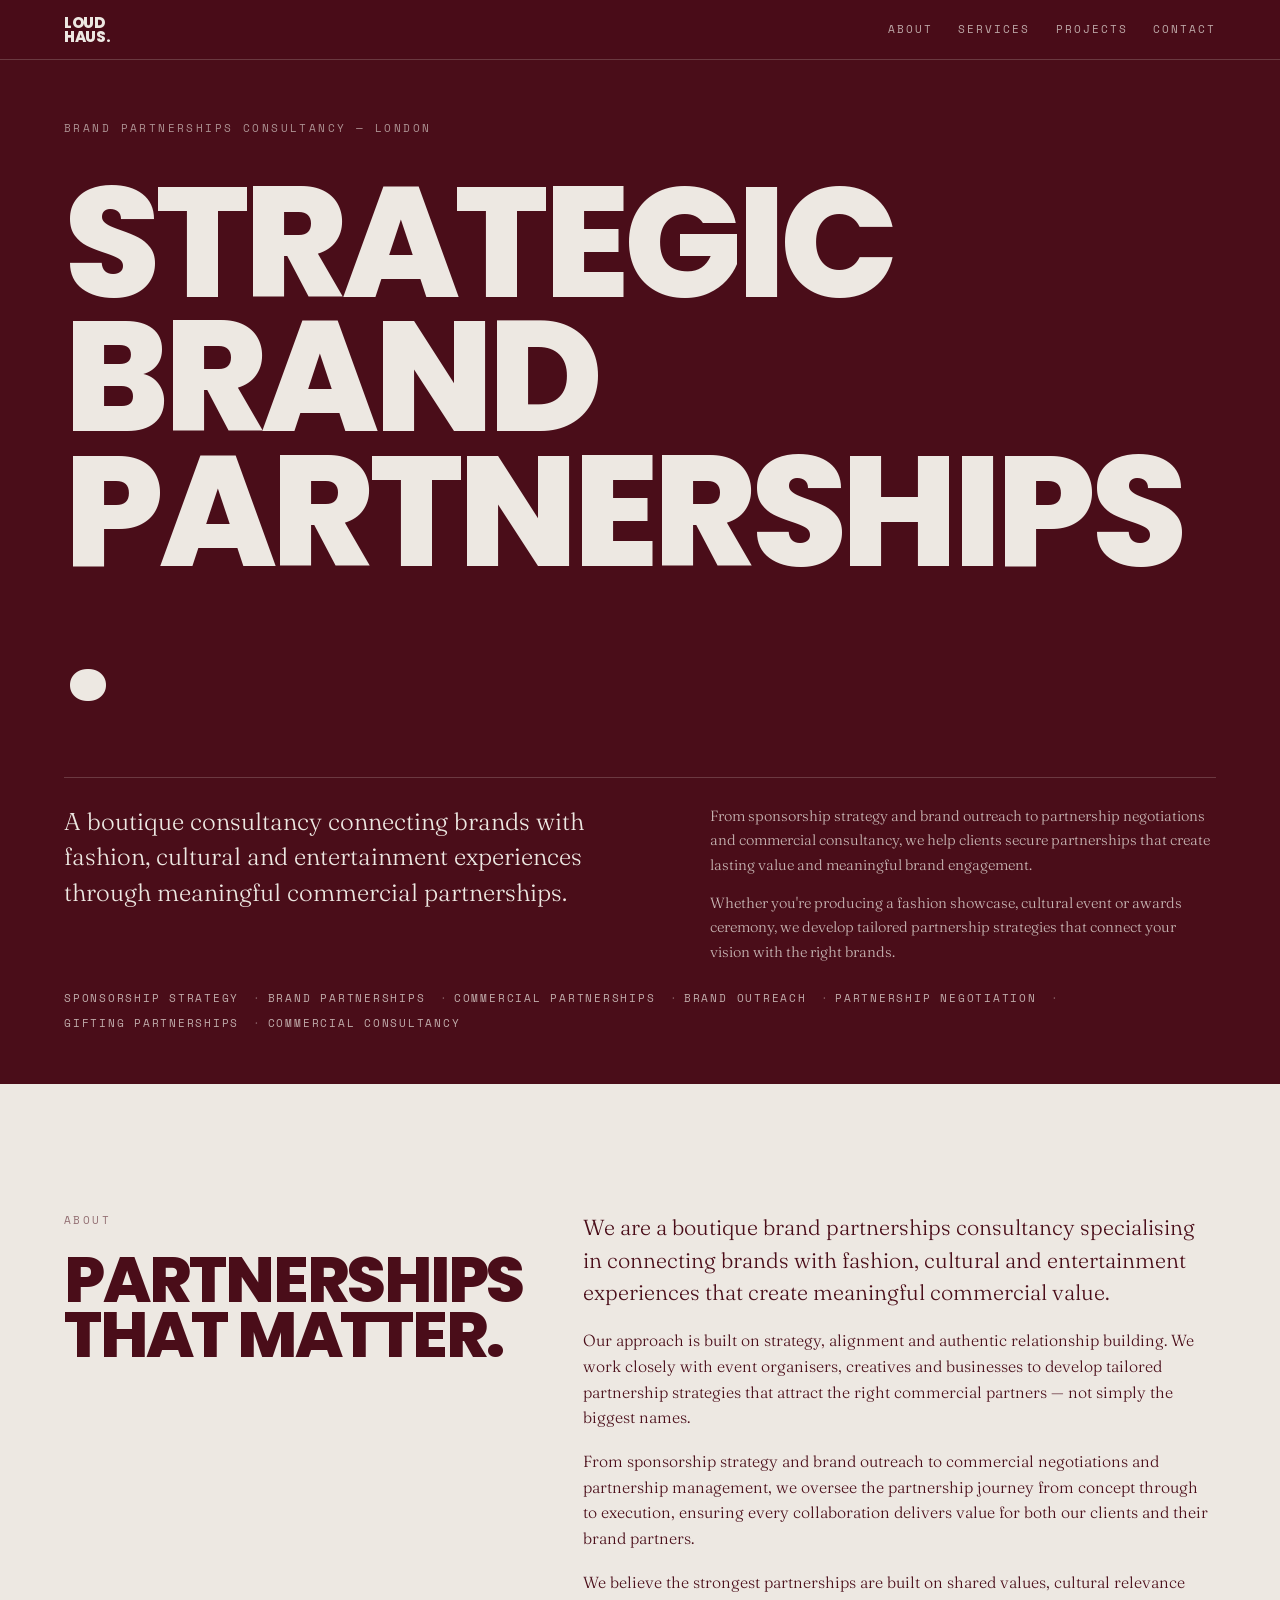
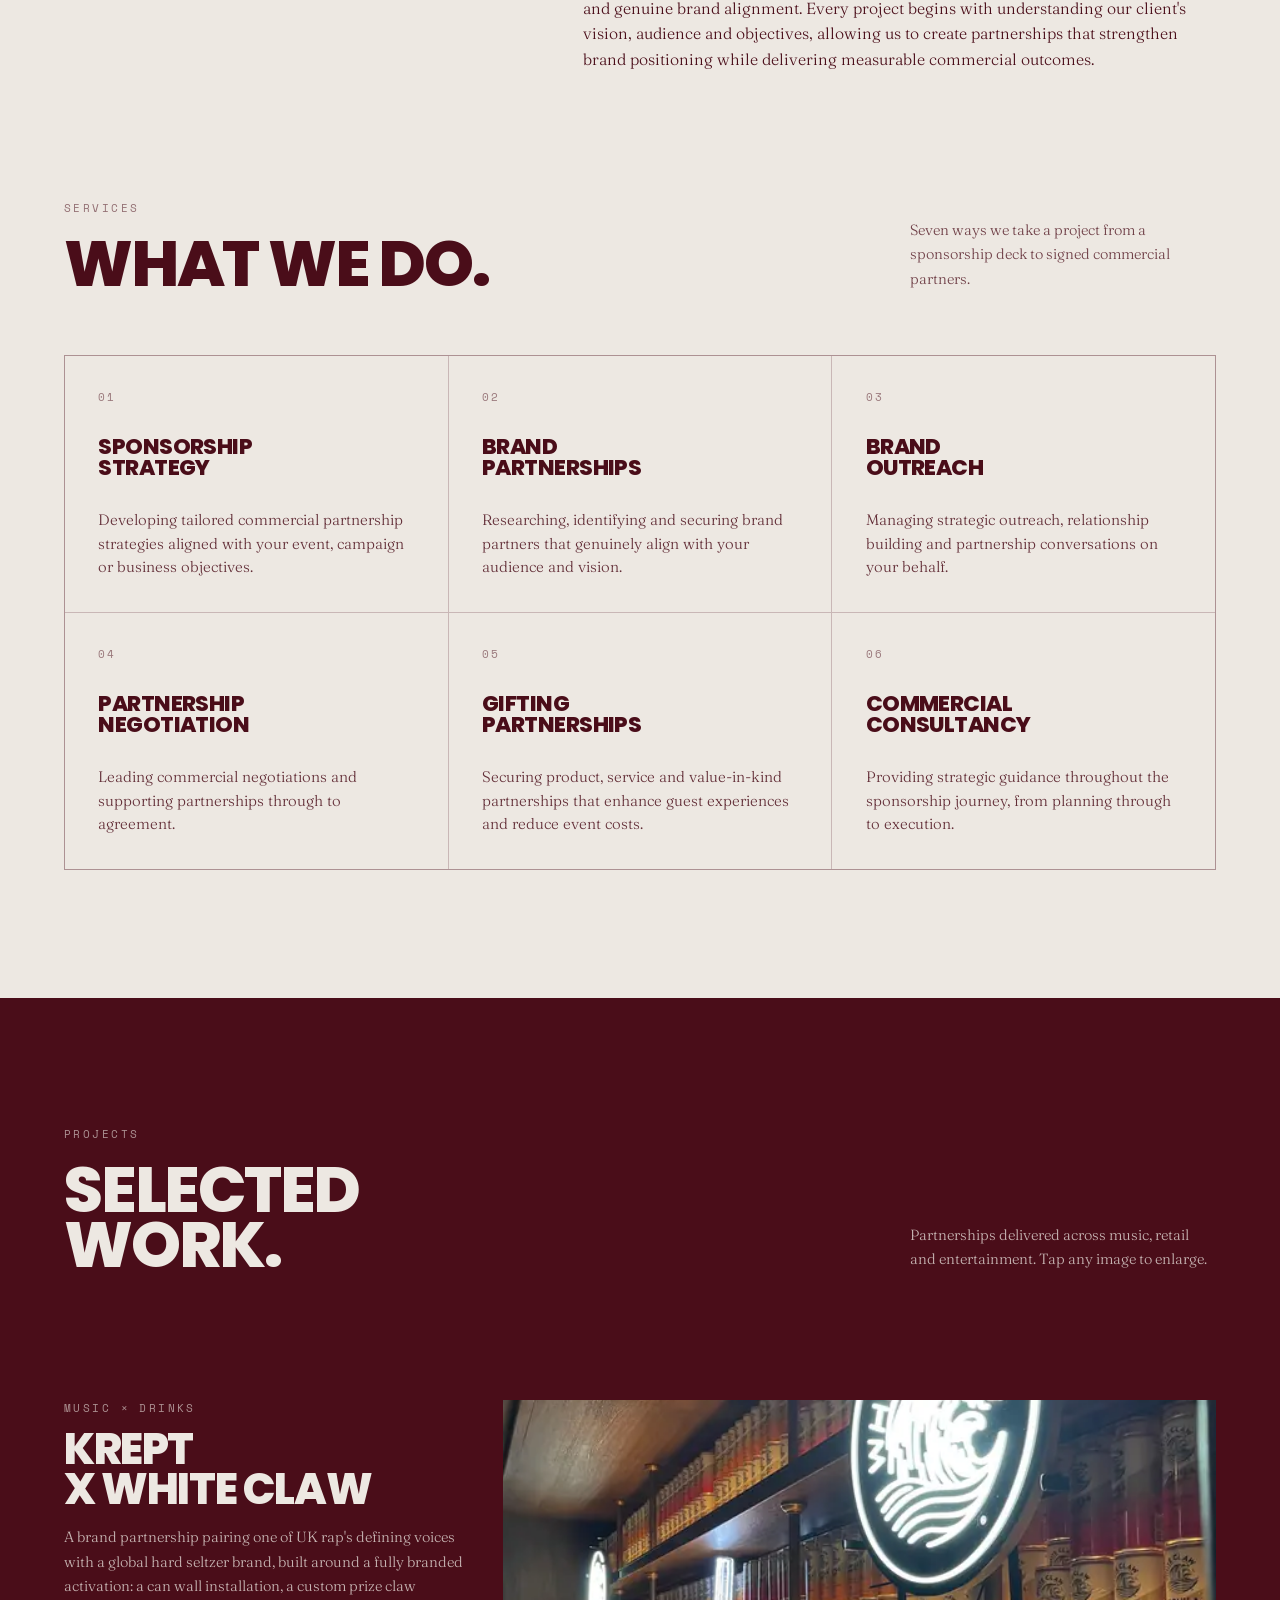
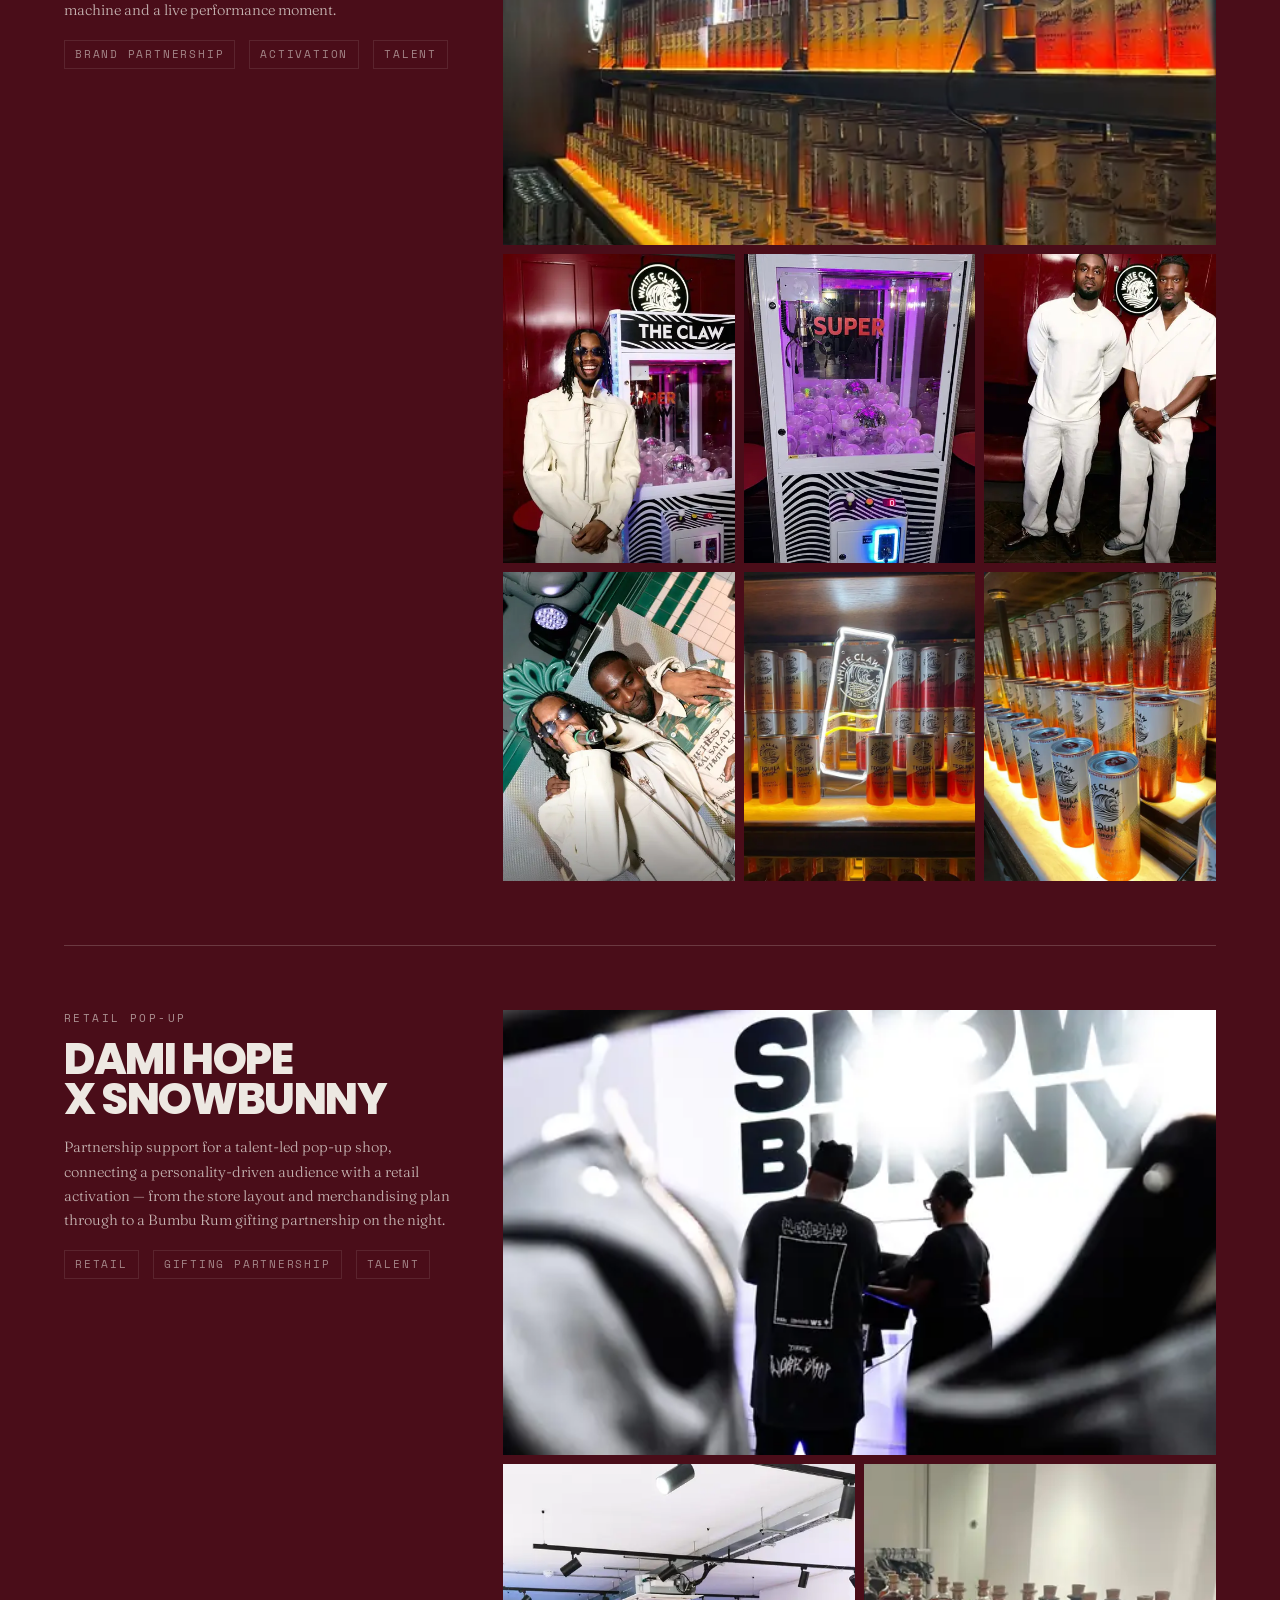
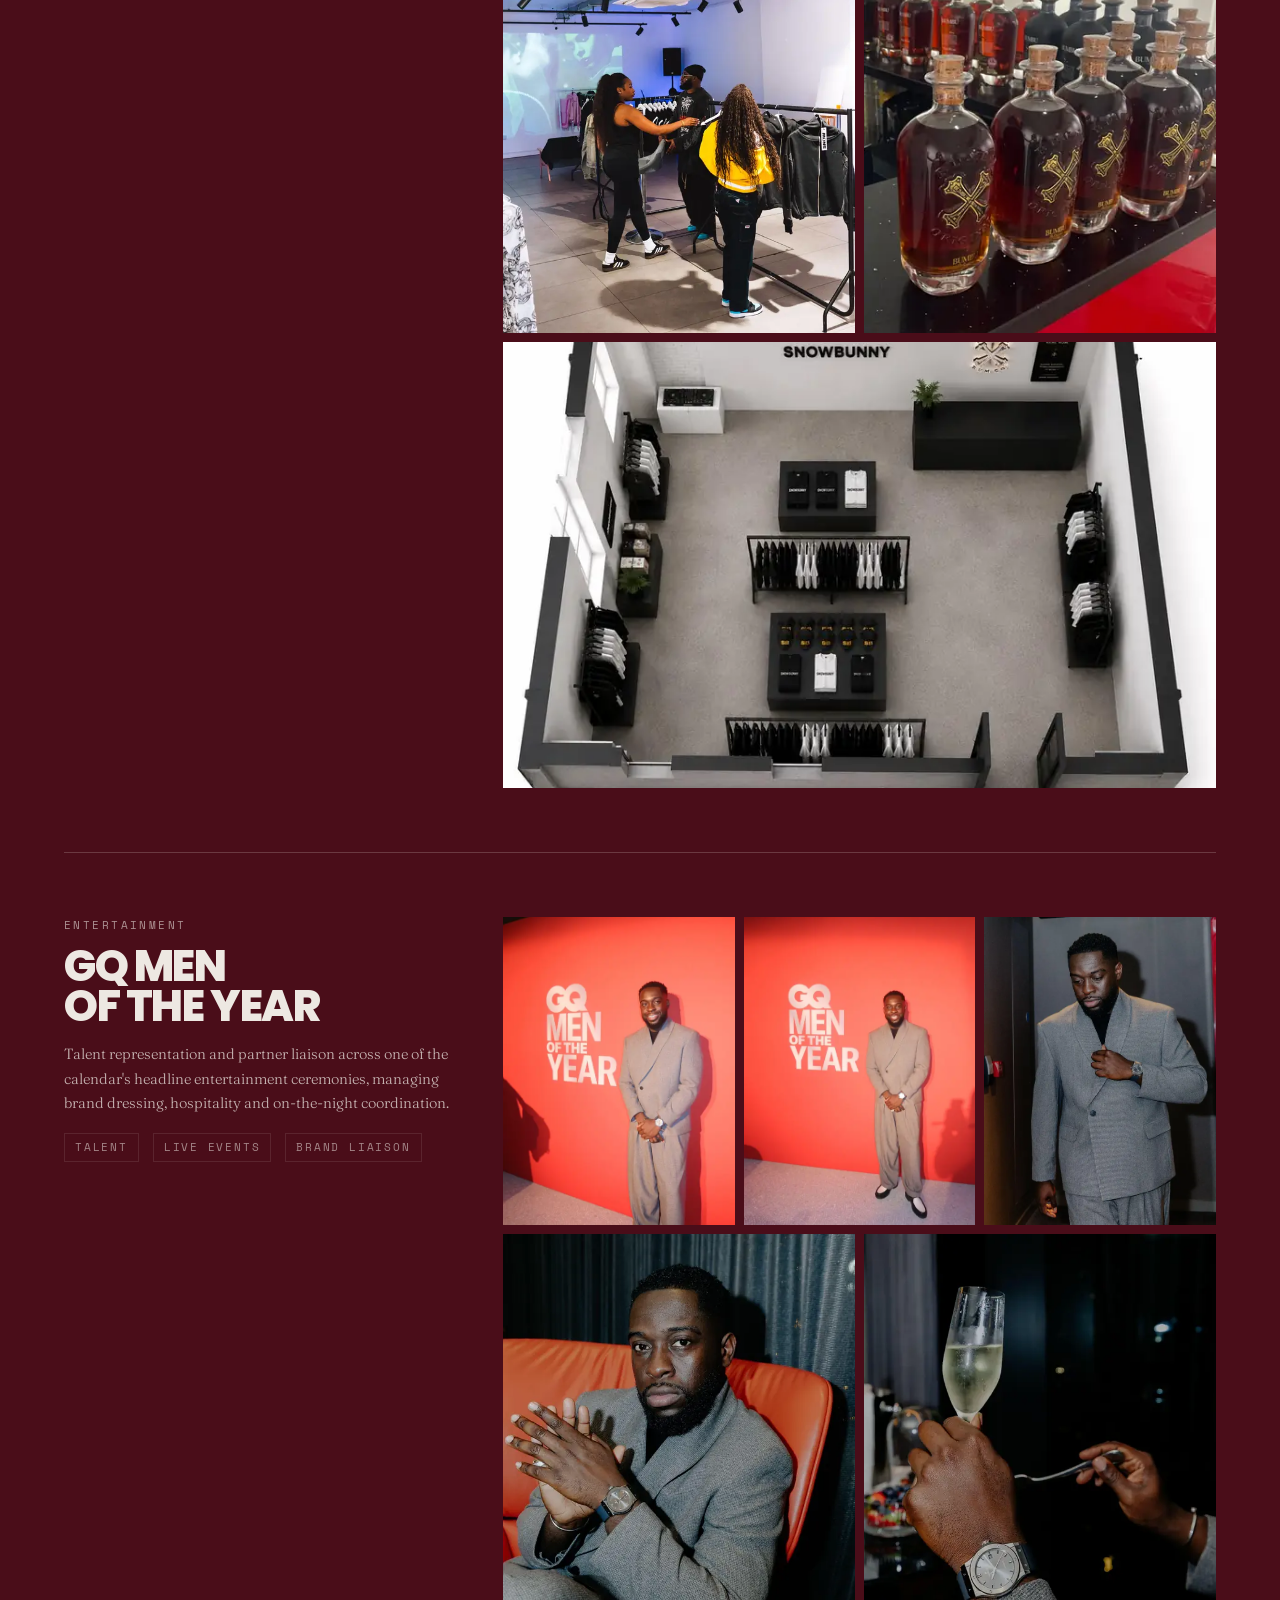
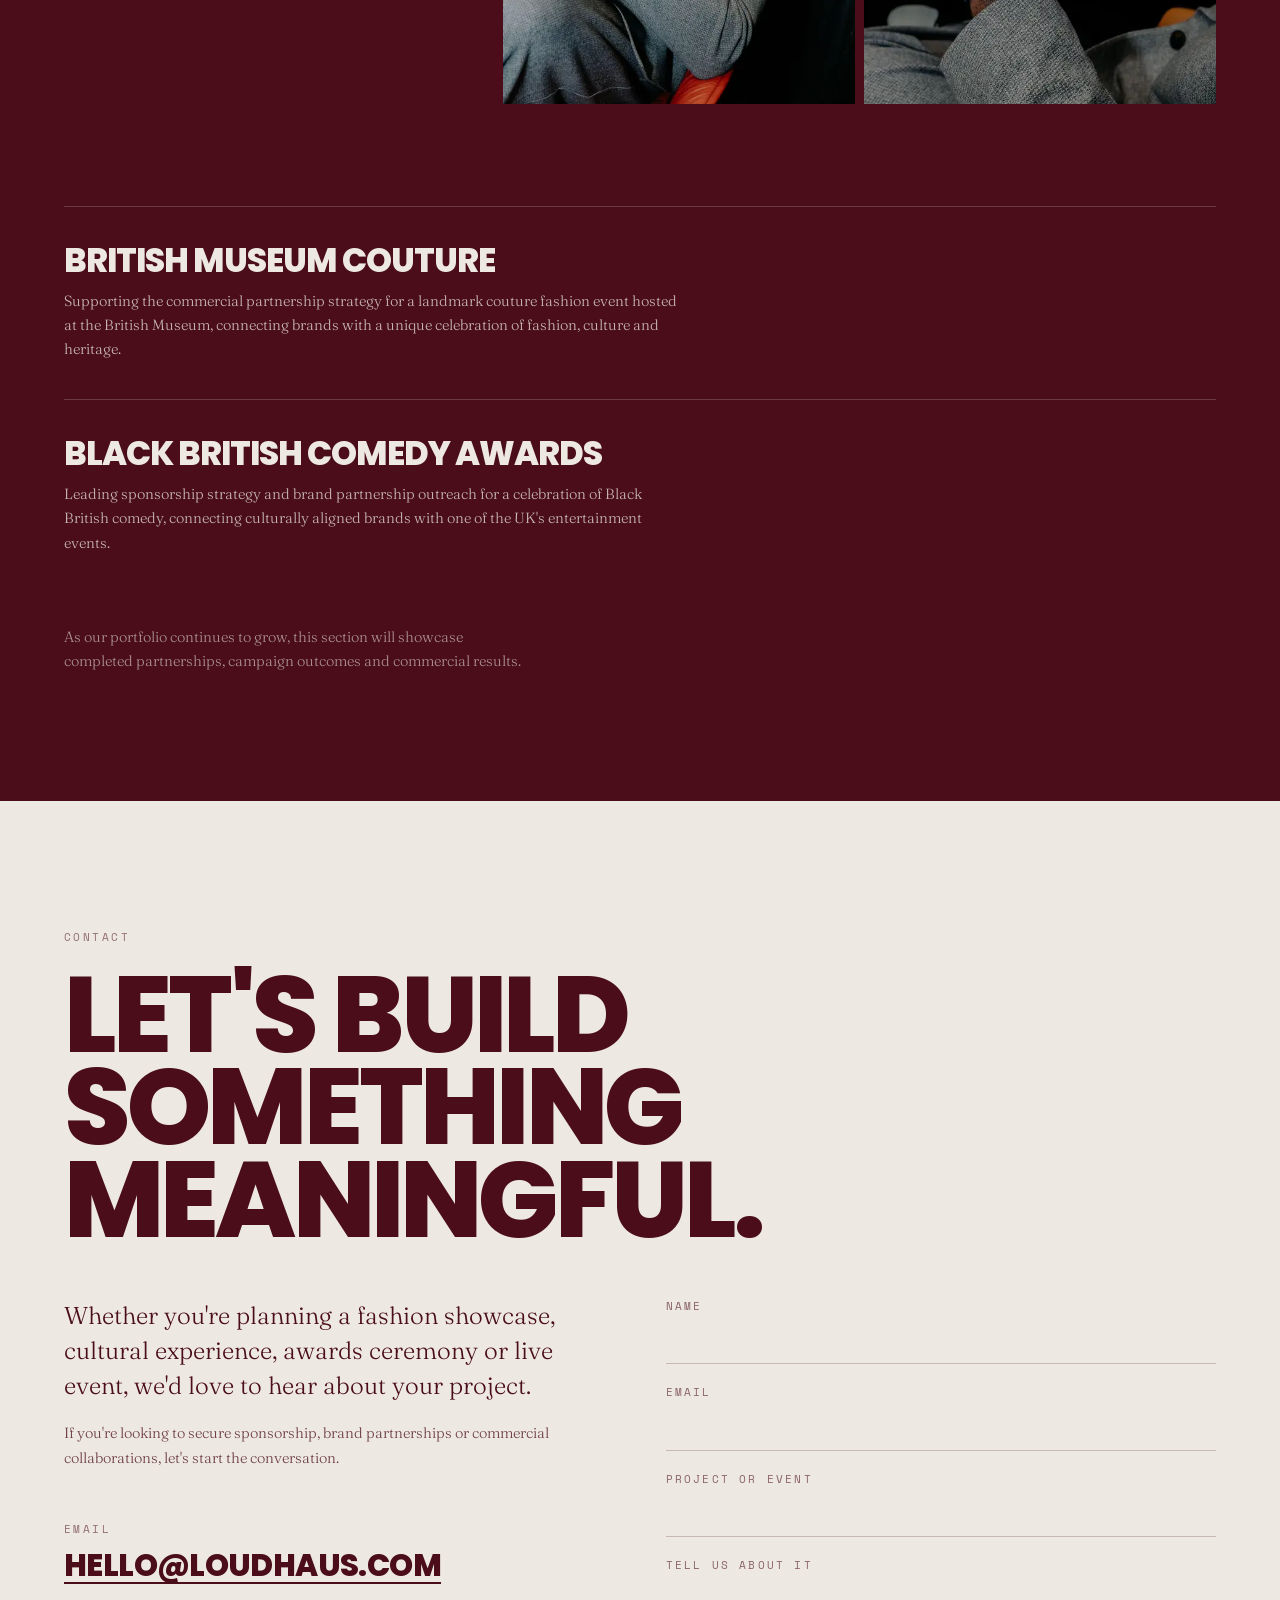
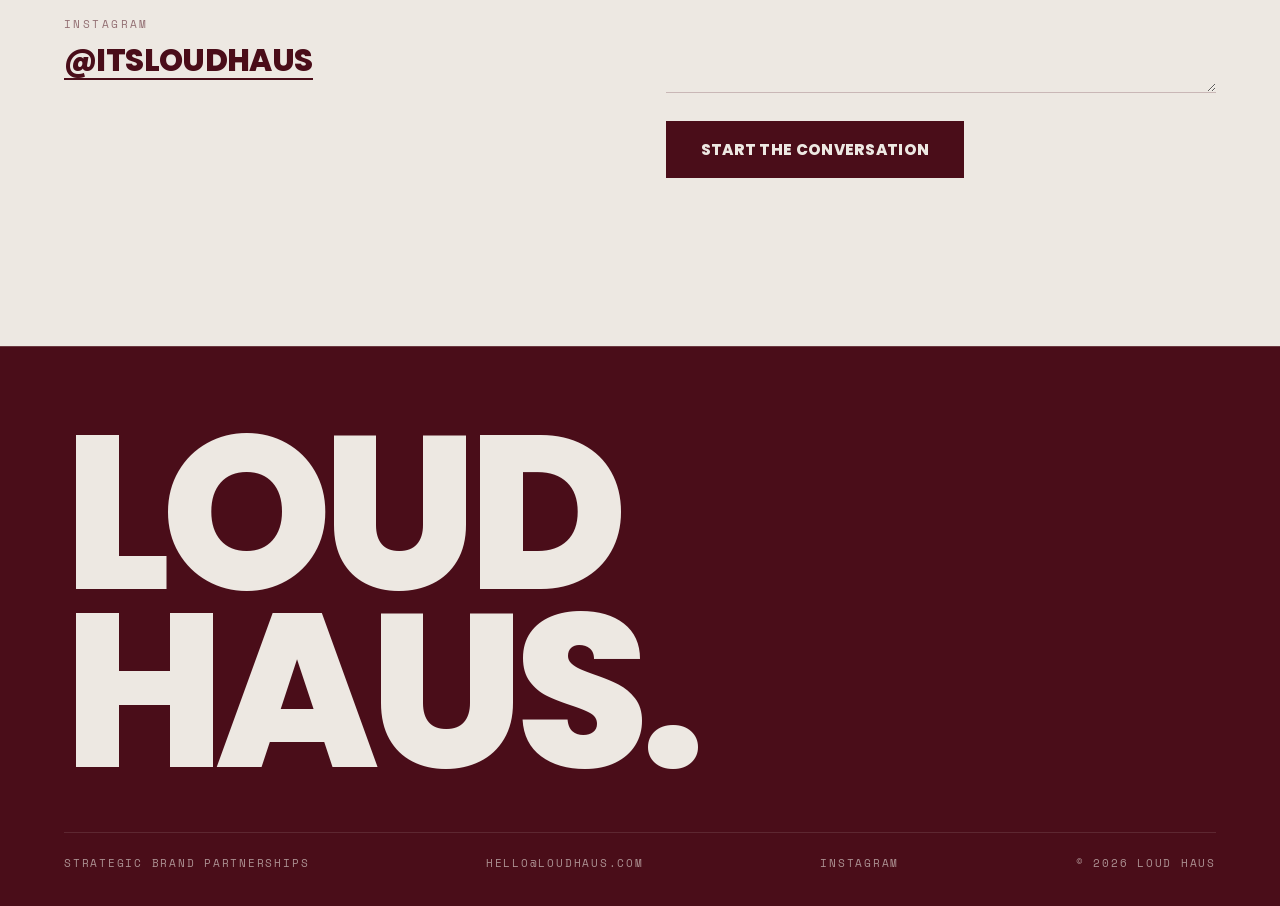
==== index.html @ 11a11f08 "Fix mis-mapped images: move Snowbunny floor shot into Snowbunny case study, correct Bumbu crop" ====
<!DOCTYPE html>
<html lang="en-GB">
<head>
<meta charset="utf-8">
<meta name="viewport" content="width=device-width, initial-scale=1">
<title>Loud Haus — Strategic Brand Partnerships for Fashion, Culture &amp; Entertainment</title>
<meta name="description" content="Loud Haus is a boutique brand partnerships consultancy connecting brands with fashion, cultural and entertainment experiences through meaningful commercial partnerships.">
<meta property="og:title" content="Loud Haus — Strategic Brand Partnerships">
<meta property="og:description" content="Boutique brand partnerships consultancy for fashion, culture and entertainment.">
<meta property="og:type" content="website">
<meta property="og:image" content="https://zorian.github.io/loudhaus/img/og.jpg">
<meta name="twitter:card" content="summary_large_image">
<meta name="theme-color" content="#4A0D19">
<link rel="preconnect" href="https://fonts.googleapis.com">
<link rel="preconnect" href="https://fonts.gstatic.com" crossorigin>
<link href="https://fonts.googleapis.com/css2?family=Poppins:wght@500;600;800&family=Fraunces:opsz,wght@9..144,300;9..144,400;9..144,500&family=Space+Mono:wght@400;700&display=swap" rel="stylesheet">
<link rel="icon" href="data:image/svg+xml,%3Csvg xmlns='http://www.w3.org/2000/svg' viewBox='0 0 100 100'%3E%3Crect width='100' height='100' fill='%234A0D19'/%3E%3Ccircle cx='50' cy='58' r='20' fill='%23EDE8E2'/%3E%3C/svg%3E">
<style>
:root{
  --ox:#4A0D19;
  --ox-deep:#310810;
  --ox-lift:#6E1A28;
  --cream:#EDE8E2;
  --cream-2:#E3DCD4;
  --rule-on-ox:rgba(237,232,226,.20);
  --rule-on-cream:rgba(74,13,25,.22);
  --gut:clamp(20px,5vw,72px);
  --display:"Poppins",system-ui,sans-serif;
  --body:"Fraunces",Georgia,serif;
  --mono:"Space Mono",ui-monospace,monospace;
}
*{box-sizing:border-box;margin:0;padding:0}
html{scroll-behavior:smooth;-webkit-text-size-adjust:100%}
body{
  background:var(--ox);color:var(--cream);
  font-family:var(--body);font-weight:300;
  font-size:clamp(16px,1.05vw,18px);line-height:1.6;
  -webkit-font-smoothing:antialiased;overflow-x:hidden;
}
::selection{background:var(--cream);color:var(--ox)}
a{color:inherit}
:focus-visible{outline:2px solid currentColor;outline-offset:4px}

/* ---------- type system ---------- */
.eyebrow{
  font-family:var(--mono);font-size:11px;letter-spacing:.22em;
  text-transform:uppercase;opacity:.6;display:block;
}
.stack{
  font-family:var(--display);font-weight:800;text-transform:uppercase;
  line-height:.86;letter-spacing:-.035em;
  font-size:clamp(2.6rem,8.4vw,7.4rem);
}
.stack .dot{color:inherit}
.lede{
  font-family:var(--body);font-weight:300;
  font-size:clamp(1.15rem,1.9vw,1.6rem);line-height:1.45;
}
.small{font-size:.92rem;opacity:.78;line-height:1.65}

/* ---------- shell ---------- */
section{padding:clamp(72px,10vw,150px) var(--gut);position:relative}
.light{background:var(--cream);color:var(--ox)}
.light .eyebrow{opacity:.55}
.wrap{max-width:1360px;margin:0 auto}

/* ---------- nav ---------- */
header{
  position:fixed;inset:0 0 auto 0;z-index:50;
  display:flex;align-items:center;justify-content:space-between;
  padding:16px var(--gut);
  background:rgba(74,13,25,.86);backdrop-filter:blur(14px);
  border-bottom:1px solid var(--rule-on-ox);
  transition:background .4s ease,color .4s ease,border-color .4s ease;
}
header.on-light{
  background:rgba(237,232,226,.9);color:var(--ox);
  border-bottom-color:var(--rule-on-cream);
}
.mark{
  font-family:var(--display);font-weight:800;font-size:15px;
  letter-spacing:-.02em;text-transform:uppercase;text-decoration:none;
  line-height:.9;display:block;
}
nav{display:flex;gap:clamp(14px,2vw,32px)}
nav a{
  font-family:var(--mono);font-size:11px;letter-spacing:.18em;
  text-transform:uppercase;text-decoration:none;opacity:.7;
  transition:opacity .25s;
}
nav a:hover{opacity:1}
@media(max-width:640px){nav a:nth-child(-n+2){display:none}}

/* ---------- hero ---------- */
.hero{
  min-height:100svh;display:flex;flex-direction:column;justify-content:flex-end;
  padding-top:120px;padding-bottom:clamp(28px,4vw,52px);
}
.hero h1{font-size:clamp(3.1rem,12.2vw,11rem)}
.hero h1 span{display:block;overflow:hidden}
.hero h1 span i{display:block;font-style:normal;transform:translateY(103%)}
.loaded .hero h1 span i{
  transform:translateY(0);
  transition:transform 1.05s cubic-bezier(.16,1,.3,1);
}
.loaded .hero h1 span:nth-child(2) i{transition-delay:.09s}
.loaded .hero h1 span:nth-child(3) i{transition-delay:.18s}
.hero-foot{
  display:grid;grid-template-columns:1fr;gap:28px;
  margin-top:clamp(32px,5vw,64px);
  border-top:1px solid var(--rule-on-ox);padding-top:26px;
}
@media(min-width:900px){.hero-foot{grid-template-columns:1.15fr 1fr;gap:64px;align-items:start}}
.hero-foot p+p{margin-top:14px}
.ticker{
  display:flex;flex-wrap:wrap;gap:8px 0;align-items:baseline;
  font-family:var(--mono);font-size:11px;letter-spacing:.16em;
  text-transform:uppercase;opacity:.72;
}
.ticker span:not(:last-child)::after{content:" · ";opacity:.5;padding:0 .5em}

/* ---------- about ---------- */
.about-grid{display:grid;gap:clamp(28px,4vw,72px)}
@media(min-width:900px){.about-grid{grid-template-columns:.85fr 1.15fr}}
.about-grid h2{margin-bottom:.4em}
.about-body p+p{margin-top:1.15em}
.about-body p:first-child{font-size:clamp(1.1rem,1.7vw,1.4rem);line-height:1.5}

/* ---------- services ---------- */
.svc-head{display:flex;flex-wrap:wrap;justify-content:space-between;gap:20px;align-items:flex-end;margin-bottom:clamp(34px,5vw,64px)}
.svc{
  display:grid;gap:1px;background:var(--rule-on-cream);
  border:1px solid var(--rule-on-cream);
}
@media(min-width:700px){.svc{grid-template-columns:repeat(2,1fr)}}
@media(min-width:1080px){.svc{grid-template-columns:repeat(3,1fr)}}
.svc article{
  background:var(--cream);padding:clamp(24px,2.6vw,38px);
  min-height:clamp(210px,20vw,280px);
  display:flex;flex-direction:column;justify-content:space-between;gap:20px;
  transition:background .35s ease,color .35s ease;
}
.svc article:hover,.svc article:focus-within{background:var(--ox);color:var(--cream)}
.svc h3{
  font-family:var(--display);font-weight:800;text-transform:uppercase;
  font-size:clamp(1.15rem,1.7vw,1.5rem);line-height:.98;letter-spacing:-.025em;
}
.svc p{font-size:.95rem;line-height:1.55;opacity:.85}
.svc .num{font-family:var(--mono);font-size:11px;letter-spacing:.2em;opacity:.5}

/* ---------- projects ---------- */
.proj{border-top:1px solid var(--rule-on-ox)}
.proj details{border-bottom:1px solid var(--rule-on-ox)}
.proj summary{
  list-style:none;cursor:pointer;padding:clamp(20px,2.6vw,34px) 0;
  display:flex;align-items:baseline;justify-content:space-between;gap:20px;
  font-family:var(--display);font-weight:800;text-transform:uppercase;
  font-size:clamp(1.4rem,4.4vw,3.4rem);line-height:.95;letter-spacing:-.03em;
  transition:padding-left .4s cubic-bezier(.16,1,.3,1),opacity .3s;
}
.proj summary::-webkit-details-marker{display:none}
.proj summary:hover{padding-left:clamp(10px,1.6vw,26px)}
.proj summary .tag{
  font-family:var(--mono);font-weight:400;font-size:11px;letter-spacing:.18em;
  opacity:.55;white-space:nowrap;flex-shrink:0;
}
.proj details[open] summary{opacity:.55}
.proj .body{padding:0 0 clamp(24px,3vw,40px);max-width:60ch}
@media(max-width:640px){.proj summary .tag{display:none}}

/* ---------- contact ---------- */
.contact-grid{display:grid;gap:clamp(32px,4vw,72px);margin-top:clamp(30px,4vw,56px)}
@media(min-width:900px){.contact-grid{grid-template-columns:1fr 1fr}}
.field{display:block;margin-bottom:20px}
.field span{
  font-family:var(--mono);font-size:11px;letter-spacing:.2em;
  text-transform:uppercase;display:block;margin-bottom:8px;opacity:.6;
}
.field input,.field textarea{
  width:100%;background:transparent;border:0;
  border-bottom:1px solid var(--rule-on-cream);
  padding:10px 0;font-family:var(--body);font-size:1.05rem;
  color:var(--ox);transition:border-color .3s;
}
.field textarea{resize:vertical;min-height:110px}
.field input:focus,.field textarea:focus{outline:none;border-bottom-color:var(--ox)}
button{
  font-family:var(--display);font-weight:800;text-transform:uppercase;
  font-size:.95rem;letter-spacing:.02em;
  background:var(--ox);color:var(--cream);border:1px solid var(--ox);
  padding:16px 34px;cursor:pointer;
  transition:background .3s,color .3s;
}
button:hover{background:transparent;color:var(--ox)}
.contact-direct a{
  font-family:var(--display);font-weight:800;text-transform:uppercase;
  font-size:clamp(1.1rem,2.4vw,2rem);letter-spacing:-.02em;
  text-decoration:none;display:inline-block;
  border-bottom:2px solid currentColor;line-height:1.1;
}
.contact-direct a:hover{opacity:.6}
.contact-direct div+div{margin-top:32px}

/* ---------- footer ---------- */
footer{padding:clamp(48px,6vw,88px) var(--gut) 34px;border-top:1px solid var(--rule-on-ox)}
.footer-mark{
  font-family:var(--display);font-weight:800;text-transform:uppercase;
  font-size:clamp(3.4rem,17vw,15rem);line-height:.82;letter-spacing:-.045em;
}
.footer-meta{
  display:flex;flex-wrap:wrap;gap:14px 32px;justify-content:space-between;
  margin-top:clamp(28px,4vw,54px);padding-top:22px;
  border-top:1px solid var(--rule-on-ox);
  font-family:var(--mono);font-size:11px;letter-spacing:.16em;text-transform:uppercase;opacity:.6;
}
.footer-meta a{text-decoration:none}
.footer-meta a:hover{opacity:1;text-decoration:underline}


/* ---------- case studies ---------- */
.case{border-top:1px solid var(--rule-on-ox);padding:clamp(38px,5vw,72px) 0}
.case:first-of-type{border-top:0}
.case-grid{display:grid;gap:clamp(24px,3vw,56px)}
@media(min-width:960px){.case-grid{grid-template-columns:minmax(0,.72fr) minmax(0,1.28fr);align-items:start}}
.case-text{position:relative}
@media(min-width:960px){.case-text{position:sticky;top:96px}}
.case-text h3{
  font-family:var(--display);font-weight:800;text-transform:uppercase;
  font-size:clamp(1.7rem,3.4vw,3rem);line-height:.92;letter-spacing:-.032em;
  margin:12px 0 16px;
}
.case-meta{
  display:flex;flex-wrap:wrap;gap:6px 14px;margin-top:18px;
  font-family:var(--mono);font-size:10.5px;letter-spacing:.17em;
  text-transform:uppercase;opacity:.55;
}
.case-meta span{border:1px solid var(--rule-on-ox);padding:5px 10px}

.shots{display:grid;grid-template-columns:repeat(6,1fr);gap:clamp(6px,.7vw,12px)}
.shots figure{margin:0;position:relative;overflow:hidden;background:var(--ox-deep);grid-column:span 3}
.shots figure.wide{grid-column:span 6}
.shots figure.third{grid-column:span 2}
@media(max-width:620px){
  .shots figure{grid-column:span 3}
  .shots figure.third{grid-column:span 3}
  .shots figure.wide{grid-column:span 6}
}
.shots button{
  all:unset;display:block;width:100%;cursor:zoom-in;
}
.shots img{
  display:block;width:100%;height:100%;object-fit:cover;aspect-ratio:3/4;
  transition:transform .7s cubic-bezier(.16,1,.3,1),opacity .5s;
}
.shots figure.wide img{aspect-ratio:16/10}
.shots button:hover img{transform:scale(1.045)}
.shots button:focus-visible{outline:2px solid var(--cream);outline-offset:-2px}

.textcase{border-top:1px solid var(--rule-on-ox);padding:clamp(24px,3vw,38px) 0}
.textcase h3{
  font-family:var(--display);font-weight:800;text-transform:uppercase;
  font-size:clamp(1.3rem,2.6vw,2.1rem);line-height:.95;letter-spacing:-.03em;margin-bottom:12px;
}
.textcase .body{max-width:62ch}

/* ---------- lightbox ---------- */
#lb{
  position:fixed;inset:0;z-index:100;display:none;
  background:rgba(19,4,8,.97);
  align-items:center;justify-content:center;padding:clamp(12px,4vw,48px);
}
#lb.open{display:flex}
#lb img{max-width:100%;max-height:88vh;object-fit:contain;display:block}
#lb .lb-cap{
  position:absolute;left:0;right:0;bottom:clamp(10px,2.5vw,22px);text-align:center;
  font-family:var(--mono);font-size:11px;letter-spacing:.17em;text-transform:uppercase;
  color:var(--cream);opacity:.55;padding:0 20px;
}
#lb button{
  position:absolute;background:transparent;border:1px solid var(--rule-on-ox);
  color:var(--cream);font-family:var(--display);font-weight:800;
  width:46px;height:46px;padding:0;font-size:16px;line-height:1;
  display:flex;align-items:center;justify-content:center;
}
#lb button:hover{background:var(--cream);color:var(--ox)}
#lb .lb-x{top:clamp(12px,3vw,28px);right:clamp(12px,3vw,28px)}
#lb .lb-prev{left:clamp(8px,2vw,28px);top:50%;transform:translateY(-50%)}
#lb .lb-next{right:clamp(8px,2vw,28px);top:50%;transform:translateY(-50%)}

/* ---------- reveal ---------- */
.rv{opacity:0;transform:translateY(26px);transition:opacity .8s ease,transform .8s cubic-bezier(.16,1,.3,1)}
.rv.in{opacity:1;transform:none}
@media(prefers-reduced-motion:reduce){
  html{scroll-behavior:auto}
  .rv,.hero h1 span i{opacity:1!important;transform:none!important;transition:none!important}
  *{animation:none!important}
}
</style>
</head>
<body>

<header id="hdr">
  <a class="mark" href="#top">Loud<br>Haus.</a>
  <nav>
    <a href="#about">About</a>
    <a href="#services">Services</a>
    <a href="#projects">Projects</a>
    <a href="#contact">Contact</a>
  </nav>
</header>

<!-- HERO -->
<section class="hero" id="top">
  <div class="wrap">
    <span class="eyebrow" style="margin-bottom:clamp(20px,3vw,40px)">Brand Partnerships Consultancy — London</span>
    <h1 class="stack">
      <span><i>Strategic</i></span>
      <span><i>Brand</i></span>
      <span><i>Partnerships<span class="dot">.</span></i></span>
    </h1>
    <div class="hero-foot">
      <div>
        <p class="lede">A boutique consultancy connecting brands with fashion, cultural and entertainment experiences through meaningful commercial partnerships.</p>
      </div>
      <div>
        <p class="small">From sponsorship strategy and brand outreach to partnership negotiations and commercial consultancy, we help clients secure partnerships that create lasting value and meaningful brand engagement.</p>
        <p class="small" style="margin-top:14px">Whether you're producing a fashion showcase, cultural event or awards ceremony, we develop tailored partnership strategies that connect your vision with the right brands.</p>
      </div>
    </div>
    <div class="ticker" style="margin-top:26px">
      <span>Sponsorship Strategy</span><span>Brand Partnerships</span><span>Commercial Partnerships</span><span>Brand Outreach</span><span>Partnership Negotiation</span><span>Gifting Partnerships</span><span>Commercial Consultancy</span>
    </div>
  </div>
</section>

<!-- ABOUT -->
<section class="light" id="about">
  <div class="wrap about-grid">
    <div class="rv">
      <span class="eyebrow" style="margin-bottom:22px">About</span>
      <h2 class="stack" style="font-size:clamp(2.1rem,5vw,4.2rem)">Partnerships<br>that matter<span class="dot">.</span></h2>
    </div>
    <div class="about-body rv">
      <p>We are a boutique brand partnerships consultancy specialising in connecting brands with fashion, cultural and entertainment experiences that create meaningful commercial value.</p>
      <p>Our approach is built on strategy, alignment and authentic relationship building. We work closely with event organisers, creatives and businesses to develop tailored partnership strategies that attract the right commercial partners — not simply the biggest names.</p>
      <p>From sponsorship strategy and brand outreach to commercial negotiations and partnership management, we oversee the partnership journey from concept through to execution, ensuring every collaboration delivers value for both our clients and their brand partners.</p>
      <p>We believe the strongest partnerships are built on shared values, cultural relevance and genuine brand alignment. Every project begins with understanding our client's vision, audience and objectives, allowing us to create partnerships that strengthen brand positioning while delivering measurable commercial outcomes.</p>
    </div>
  </div>
</section>

<!-- SERVICES -->
<section class="light" id="services" style="padding-top:0">
  <div class="wrap">
    <div class="svc-head rv">
      <div>
        <span class="eyebrow" style="margin-bottom:18px">Services</span>
        <h2 class="stack" style="font-size:clamp(2.1rem,5vw,4.2rem)">What we do<span class="dot">.</span></h2>
      </div>
      <p class="small" style="max-width:34ch">Seven ways we take a project from a sponsorship deck to signed commercial partners.</p>
    </div>
    <div class="svc rv">
      <article><span class="num">01</span><h3>Sponsorship<br>Strategy</h3><p>Developing tailored commercial partnership strategies aligned with your event, campaign or business objectives.</p></article>
      <article><span class="num">02</span><h3>Brand<br>Partnerships</h3><p>Researching, identifying and securing brand partners that genuinely align with your audience and vision.</p></article>
      <article><span class="num">03</span><h3>Brand<br>Outreach</h3><p>Managing strategic outreach, relationship building and partnership conversations on your behalf.</p></article>
      <article><span class="num">04</span><h3>Partnership<br>Negotiation</h3><p>Leading commercial negotiations and supporting partnerships through to agreement.</p></article>
      <article><span class="num">05</span><h3>Gifting<br>Partnerships</h3><p>Securing product, service and value-in-kind partnerships that enhance guest experiences and reduce event costs.</p></article>
      <article><span class="num">06</span><h3>Commercial<br>Consultancy</h3><p>Providing strategic guidance throughout the sponsorship journey, from planning through to execution.</p></article>
    </div>
  </div>
</section>

<!-- PROJECTS -->
<section id="projects">
  <div class="wrap">
    <div class="svc-head rv">
      <div>
        <span class="eyebrow" style="margin-bottom:18px">Projects</span>
        <h2 class="stack" style="font-size:clamp(2.1rem,5vw,4.2rem)">Selected<br>work<span class="dot">.</span></h2>
      </div>
      <p class="small" style="max-width:34ch">Partnerships delivered across music, retail and entertainment. Tap any image to enlarge.</p>
    </div>

    <article class="case rv">
      <div class="case-grid">
        <div class="case-text">
          <span class="eyebrow">Music &times; Drinks</span>
          <h3>Krept<br>x White Claw</h3>
          <p class="small">A brand partnership pairing one of UK rap's defining voices with a global hard seltzer brand, built around a fully branded activation: a can wall installation, a custom prize claw machine and a live performance moment.</p>
          <div class="case-meta"><span>Brand partnership</span><span>Activation</span><span>Talent</span></div>
        </div>
      <div class="shots">
        <figure class="wide"><button type="button" data-full="img/wc-canwall.webp" data-cap="White Claw can wall installation">
          <img src="img/wc-canwall-sm.webp" alt="White Claw can wall installation" loading="lazy" decoding="async">
        </button></figure>
        <figure class="third"><button type="button" data-full="img/wc-krept-claw.webp" data-cap="Artist at the branded claw machine">
          <img src="img/wc-krept-claw-sm.webp" alt="Artist at the branded claw machine" loading="lazy" decoding="async">
        </button></figure>
        <figure class="third"><button type="button" data-full="img/wc-clawmachine.webp" data-cap="The Claw prize machine">
          <img src="img/wc-clawmachine-sm.webp" alt="The Claw prize machine" loading="lazy" decoding="async">
        </button></figure>
        <figure class="third"><button type="button" data-full="img/wc-guests.webp" data-cap="Guests at the activation">
          <img src="img/wc-guests-sm.webp" alt="Guests at the activation" loading="lazy" decoding="async">
        </button></figure>
        <figure class="third"><button type="button" data-full="img/wc-krept-stage.webp" data-cap="Performance on the night">
          <img src="img/wc-krept-stage-sm.webp" alt="Performance on the night" loading="lazy" decoding="async">
        </button></figure>
        <figure class="third"><button type="button" data-full="img/wc-neon.webp" data-cap="Illuminated White Claw fridge display">
          <img src="img/wc-neon-sm.webp" alt="Illuminated White Claw fridge display" loading="lazy" decoding="async">
        </button></figure>
        <figure class="third"><button type="button" data-full="img/wc-cans.webp" data-cap="White Claw Tequila Smash range">
          <img src="img/wc-cans-sm.webp" alt="White Claw Tequila Smash range" loading="lazy" decoding="async">
        </button></figure>
      </div>
      </div>
    </article>

    <article class="case rv">
      <div class="case-grid">
        <div class="case-text">
          <span class="eyebrow">Retail Pop-Up</span>
          <h3>Dami Hope<br>x Snowbunny</h3>
          <p class="small">Partnership support for a talent-led pop-up shop, connecting a personality-driven audience with a retail activation &mdash; from the store layout and merchandising plan through to a Bumbu Rum gifting partnership on the night.</p>
          <div class="case-meta"><span>Retail</span><span>Gifting partnership</span><span>Talent</span></div>
        </div>
      <div class="shots">
        <figure class="wide"><button type="button" data-full="img/sb-wall.webp" data-cap="Snowbunny pop-up branding">
          <img src="img/sb-wall-sm.webp" alt="Snowbunny pop-up branding" loading="lazy" decoding="async">
        </button></figure>
        <figure><button type="button" data-full="img/sb-floor.webp" data-cap="Shoppers on the pop-up floor">
          <img src="img/sb-floor-sm.webp" alt="Shoppers on the pop-up floor" loading="lazy" decoding="async">
        </button></figure>
        <figure><button type="button" data-full="img/sb-bumbu.webp" data-cap="Bumbu Rum gifting partnership on site">
          <img src="img/sb-bumbu-sm.webp" alt="Bumbu Rum gifting partnership on site" loading="lazy" decoding="async">
        </button></figure>
        <figure class="wide"><button type="button" data-full="img/sb-render.webp" data-cap="Retail layout plan for the pop-up">
          <img src="img/sb-render-sm.webp" alt="Retail layout plan for the pop-up" loading="lazy" decoding="async">
        </button></figure>
      </div>
      </div>
    </article>

    <article class="case rv">
      <div class="case-grid">
        <div class="case-text">
          <span class="eyebrow">Entertainment</span>
          <h3>GQ Men<br>of the Year</h3>
          <p class="small">Talent representation and partner liaison across one of the calendar's headline entertainment ceremonies, managing brand dressing, hospitality and on-the-night coordination.</p>
          <div class="case-meta"><span>Talent</span><span>Live events</span><span>Brand liaison</span></div>
        </div>
      <div class="shots">
        <figure class="third"><button type="button" data-full="img/gq-wall.webp" data-cap="Talent on the GQ Men of the Year step and repeat">
          <img src="img/gq-wall-sm.webp" alt="Talent on the GQ Men of the Year step and repeat" loading="lazy" decoding="async">
        </button></figure>
        <figure class="third"><button type="button" data-full="img/gq-wall-2.webp" data-cap="Red carpet arrival">
          <img src="img/gq-wall-2-sm.webp" alt="Red carpet arrival" loading="lazy" decoding="async">
        </button></figure>
        <figure class="third"><button type="button" data-full="img/gq-arrival.webp" data-cap="Arrival at the ceremony">
          <img src="img/gq-arrival-sm.webp" alt="Arrival at the ceremony" loading="lazy" decoding="async">
        </button></figure>
        <figure><button type="button" data-full="img/gq-portrait.webp" data-cap="Portrait on the night">
          <img src="img/gq-portrait-sm.webp" alt="Portrait on the night" loading="lazy" decoding="async">
        </button></figure>
        <figure><button type="button" data-full="img/gq-detail.webp" data-cap="Watch and hospitality detail">
          <img src="img/gq-detail-sm.webp" alt="Watch and hospitality detail" loading="lazy" decoding="async">
        </button></figure>
      </div>
      </div>
    </article>

    <div class="rv" style="margin-top:clamp(20px,3vw,40px)">
      <article class="textcase">
        <h3>British Museum Couture</h3>
        <div class="body"><p class="small">Supporting the commercial partnership strategy for a landmark couture fashion event hosted at the British Museum, connecting brands with a unique celebration of fashion, culture and heritage.</p></div>
      </article>
      <article class="textcase">
        <h3>Black British Comedy Awards</h3>
        <div class="body"><p class="small">Leading sponsorship strategy and brand partnership outreach for a celebration of Black British comedy, connecting culturally aligned brands with one of the UK's entertainment events.</p></div>
      </article>
    </div>

    <p class="small rv" style="margin-top:32px;max-width:52ch;opacity:.6">As our portfolio continues to grow, this section will showcase completed partnerships, campaign outcomes and commercial results.</p>
  </div>
</section>

<!-- CONTACT -->
<section class="light" id="contact">
  <div class="wrap">
    <div class="rv">
      <span class="eyebrow" style="margin-bottom:22px">Contact</span>
      <h2 class="stack">Let's build<br>something<br>meaningful<span class="dot">.</span></h2>
    </div>
    <div class="contact-grid">
      <div class="rv">
        <p class="lede">Whether you're planning a fashion showcase, cultural experience, awards ceremony or live event, we'd love to hear about your project.</p>
        <p class="small" style="margin-top:18px">If you're looking to secure sponsorship, brand partnerships or commercial collaborations, let's start the conversation.</p>
        <div class="contact-direct" style="margin-top:clamp(32px,4vw,56px)">
          <div>
            <span class="eyebrow" style="margin-bottom:10px">Email</span>
            <a href="mailto:hello@loudhaus.com">hello@loudhaus.com</a>
          </div>
          <div>
            <span class="eyebrow" style="margin-bottom:10px">Instagram</span>
            <a href="https://www.instagram.com/itsloudhaus" target="_blank" rel="noopener">@itsloudhaus</a>
          </div>
        </div>
      </div>

      <div class="rv">
        <form id="enquiry">
          <label class="field"><span>Name</span><input type="text" name="name" required autocomplete="name"></label>
          <label class="field"><span>Email</span><input type="email" name="email" required autocomplete="email"></label>
          <label class="field"><span>Project or event</span><input type="text" name="project"></label>
          <label class="field"><span>Tell us about it</span><textarea name="message" required></textarea></label>
          <button type="submit">Start the conversation</button>
          <p class="small" id="formnote" style="margin-top:16px;opacity:0;transition:opacity .3s">Opening your email app with the message ready to send.</p>
        </form>
      </div>
    </div>
  </div>
</section>

<div id="lb" role="dialog" aria-modal="true" aria-label="Image viewer">
  <button class="lb-x" type="button" aria-label="Close">&times;</button>
  <button class="lb-prev" type="button" aria-label="Previous image">&#8592;</button>
  <button class="lb-next" type="button" aria-label="Next image">&#8594;</button>
  <img id="lb-img" src="" alt="">
  <p class="lb-cap" id="lb-cap"></p>
</div>

<footer>
  <div class="wrap">
    <div class="footer-mark">Loud<br>Haus<span class="dot">.</span></div>
    <div class="footer-meta">
      <span>Strategic Brand Partnerships</span>
      <a href="mailto:hello@loudhaus.com">hello@loudhaus.com</a>
      <a href="https://www.instagram.com/itsloudhaus" target="_blank" rel="noopener">Instagram</a>
      <span>&copy; <span id="yr"></span> Loud Haus</span>
    </div>
  </div>
</footer>

<script>
document.documentElement.classList.add('loaded');
document.body.classList.add('loaded');
document.getElementById('yr').textContent = new Date().getFullYear();

/* scroll reveals */
var io = new IntersectionObserver(function(es){
  es.forEach(function(e){ if(e.isIntersecting){ e.target.classList.add('in'); io.unobserve(e.target); } });
},{threshold:.12,rootMargin:'0px 0px -8% 0px'});
document.querySelectorAll('.rv').forEach(function(el){ io.observe(el); });

/* header inverts over cream sections */
var hdr = document.getElementById('hdr');
var lights = document.querySelectorAll('.light');
function syncHeader(){
  var y = hdr.getBoundingClientRect().height * 0.6, on = false;
  lights.forEach(function(s){
    var r = s.getBoundingClientRect();
    if(r.top <= y && r.bottom > y) on = true;
  });
  hdr.classList.toggle('on-light', on);
}
syncHeader();
addEventListener('scroll', syncHeader, {passive:true});
addEventListener('resize', syncHeader);

/* contact form -> mailto (no backend needed on GitHub Pages) */
document.getElementById('enquiry').addEventListener('submit', function(ev){
  ev.preventDefault();
  var f = ev.target;
  var subject = 'Partnership enquiry — ' + (f.project.value || f.name.value);
  var body = 'Name: ' + f.name.value + '\nEmail: ' + f.email.value +
             '\nProject: ' + (f.project.value || '—') + '\n\n' + f.message.value;
  document.getElementById('formnote').style.opacity = '1';
  window.location.href = 'mailto:hello@loudhaus.com?subject=' +
    encodeURIComponent(subject) + '&body=' + encodeURIComponent(body);
});
/* lightbox */
(function(){
  var lb=document.getElementById('lb'), lbImg=document.getElementById('lb-img'),
      lbCap=document.getElementById('lb-cap'),
      btns=Array.prototype.slice.call(document.querySelectorAll('.shots button')),
      i=0, last=null;

  function show(n){
    i=(n+btns.length)%btns.length;
    var b=btns[i];
    lbImg.src=b.dataset.full; lbImg.alt=b.dataset.cap; lbCap.textContent=b.dataset.cap;
  }
  function open(n){
    last=document.activeElement; show(n);
    lb.classList.add('open'); document.body.style.overflow='hidden';
    lb.querySelector('.lb-x').focus();
  }
  function close(){
    lb.classList.remove('open'); document.body.style.overflow='';
    lbImg.src=''; if(last) last.focus();
  }
  btns.forEach(function(b,n){ b.addEventListener('click',function(){ open(n); }); });
  lb.querySelector('.lb-x').addEventListener('click',close);
  lb.querySelector('.lb-prev').addEventListener('click',function(){ show(i-1); });
  lb.querySelector('.lb-next').addEventListener('click',function(){ show(i+1); });
  lb.addEventListener('click',function(e){ if(e.target===lb) close(); });
  document.addEventListener('keydown',function(e){
    if(!lb.classList.contains('open')) return;
    if(e.key==='Escape') close();
    if(e.key==='ArrowLeft') show(i-1);
    if(e.key==='ArrowRight') show(i+1);
  });
})();
</script>
</body>
</html>
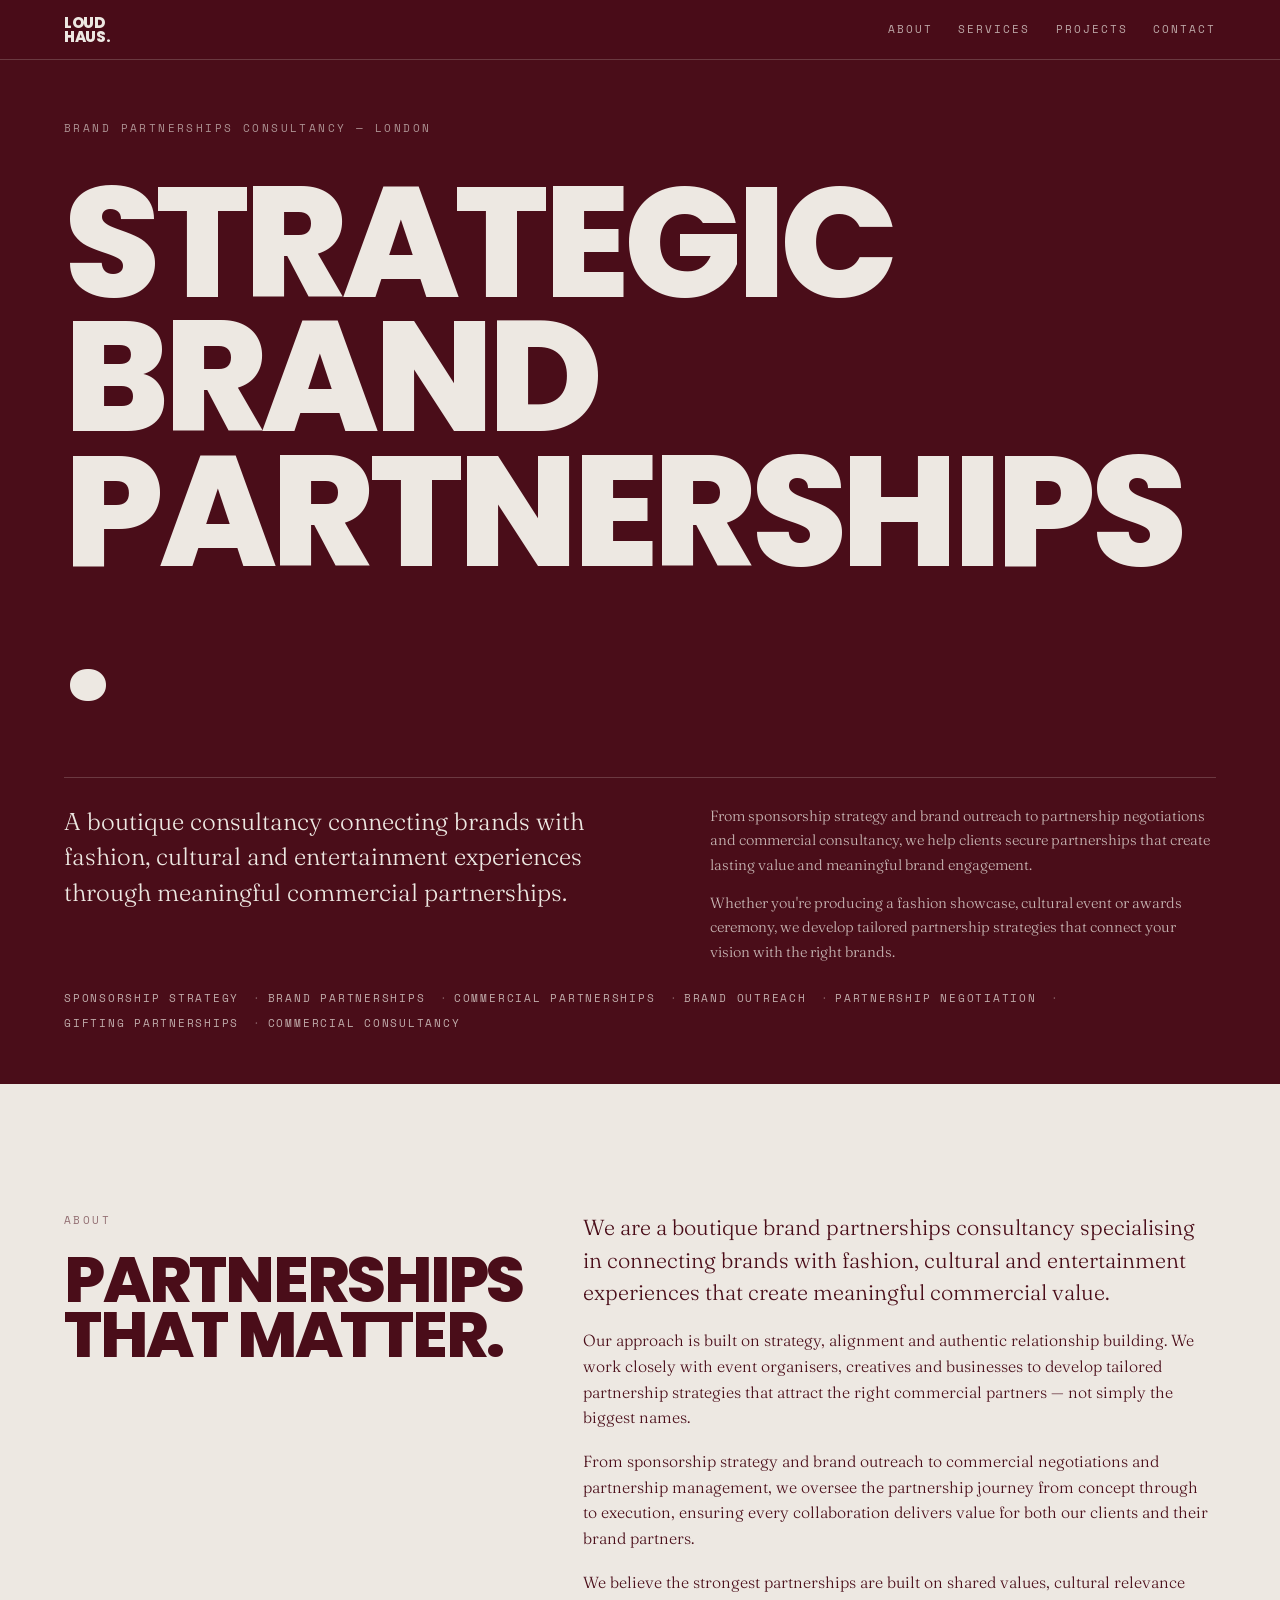
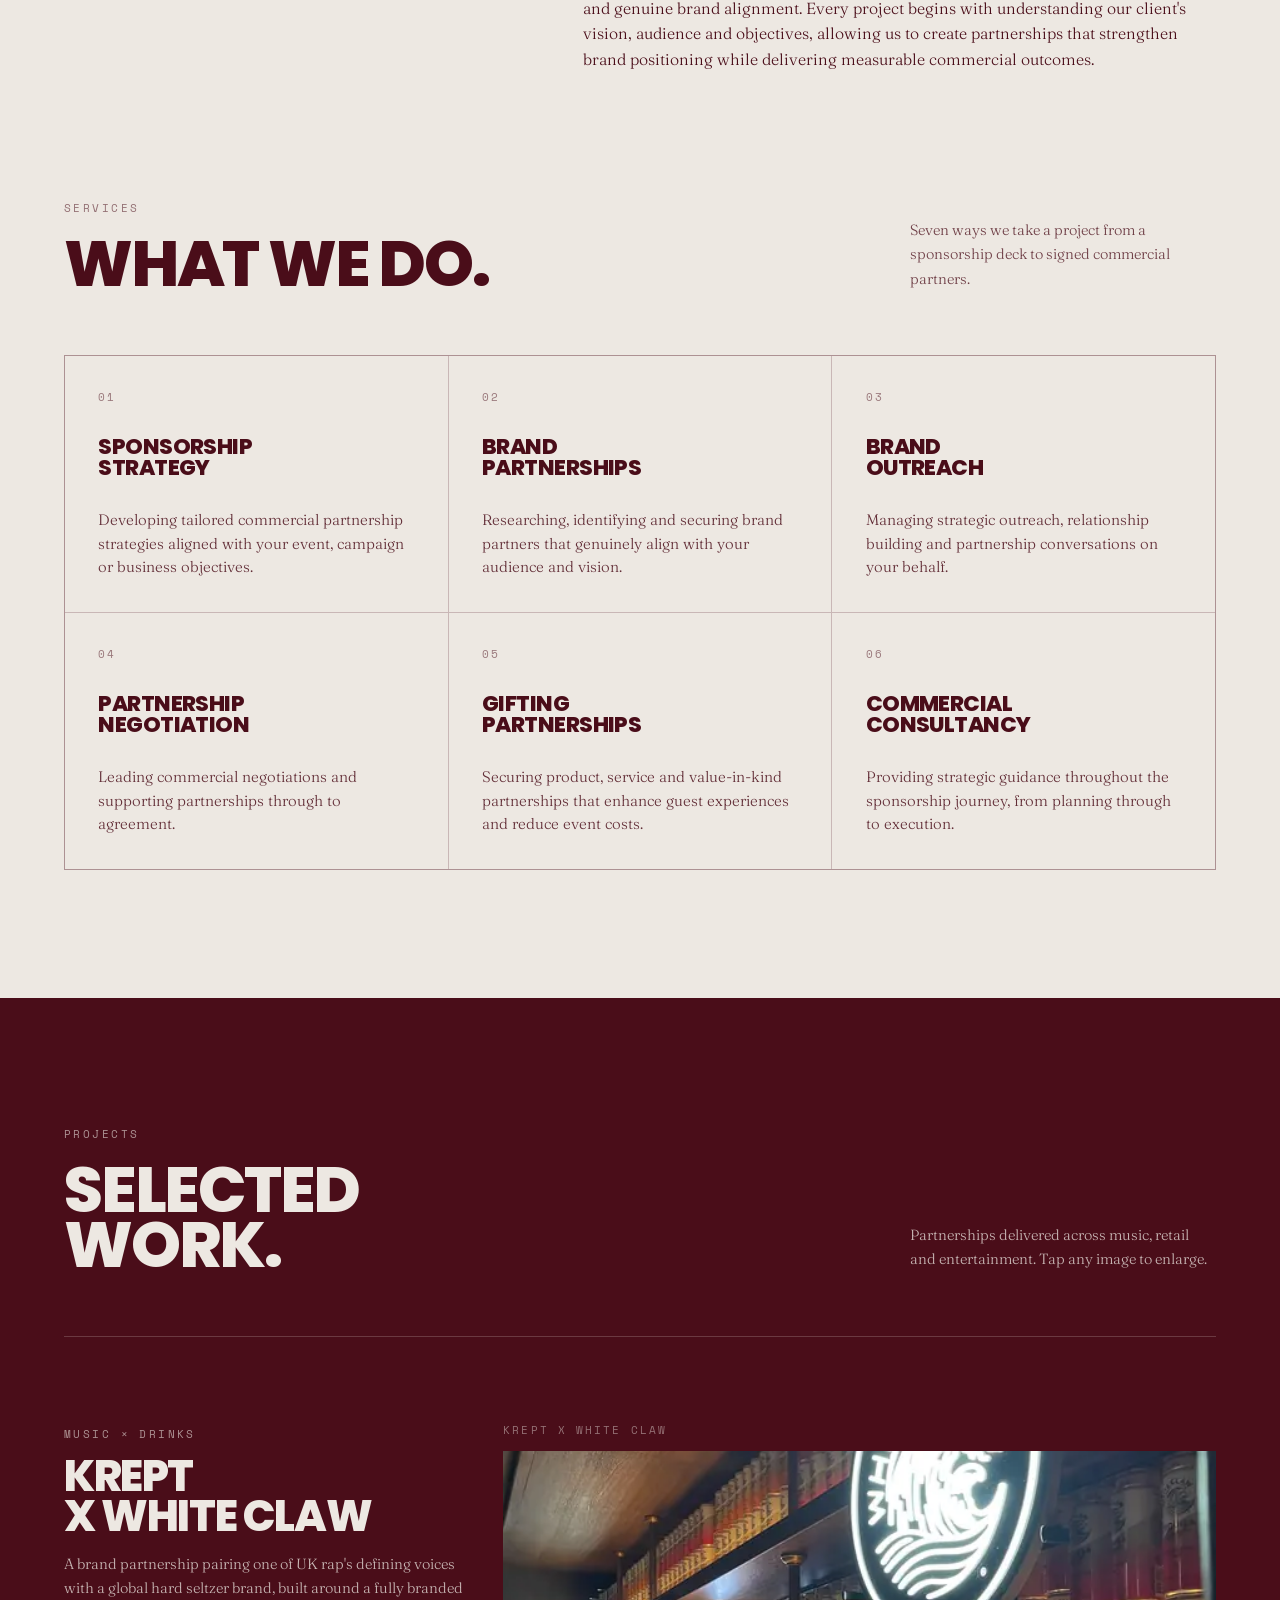
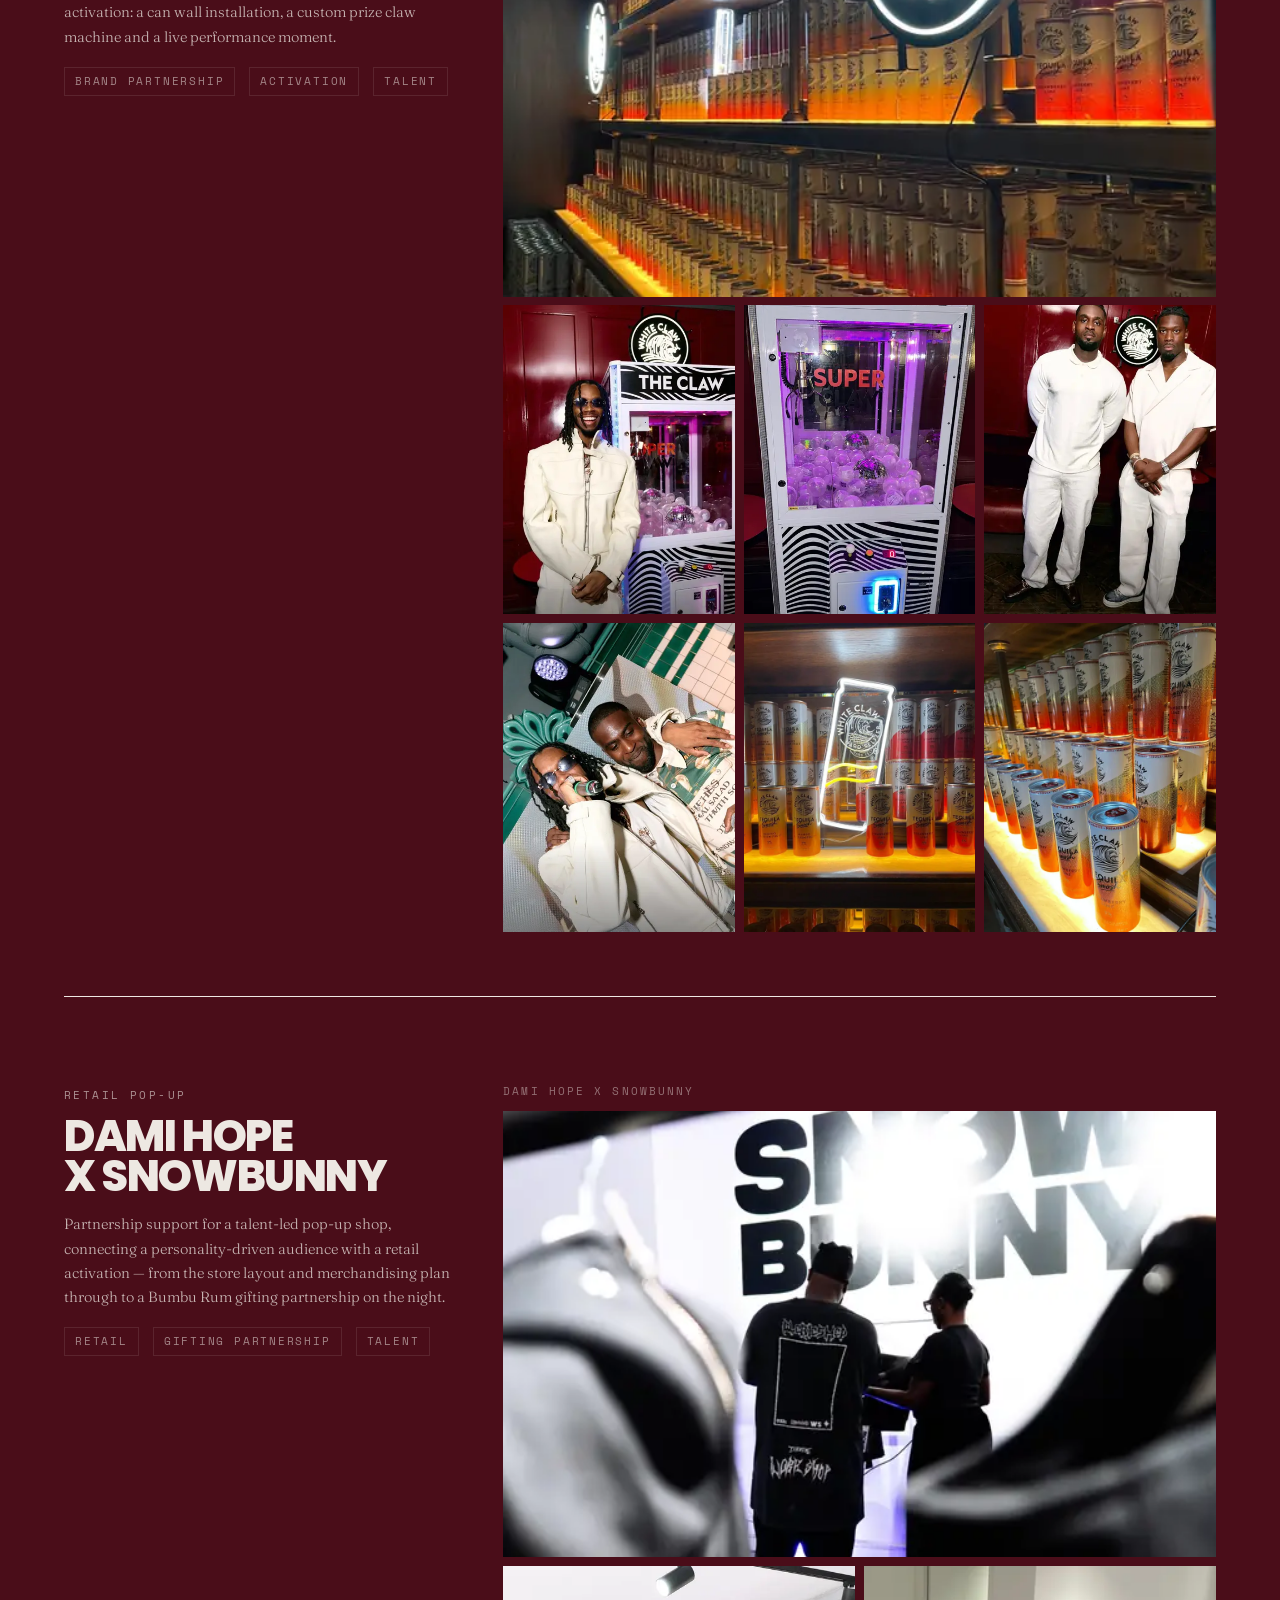
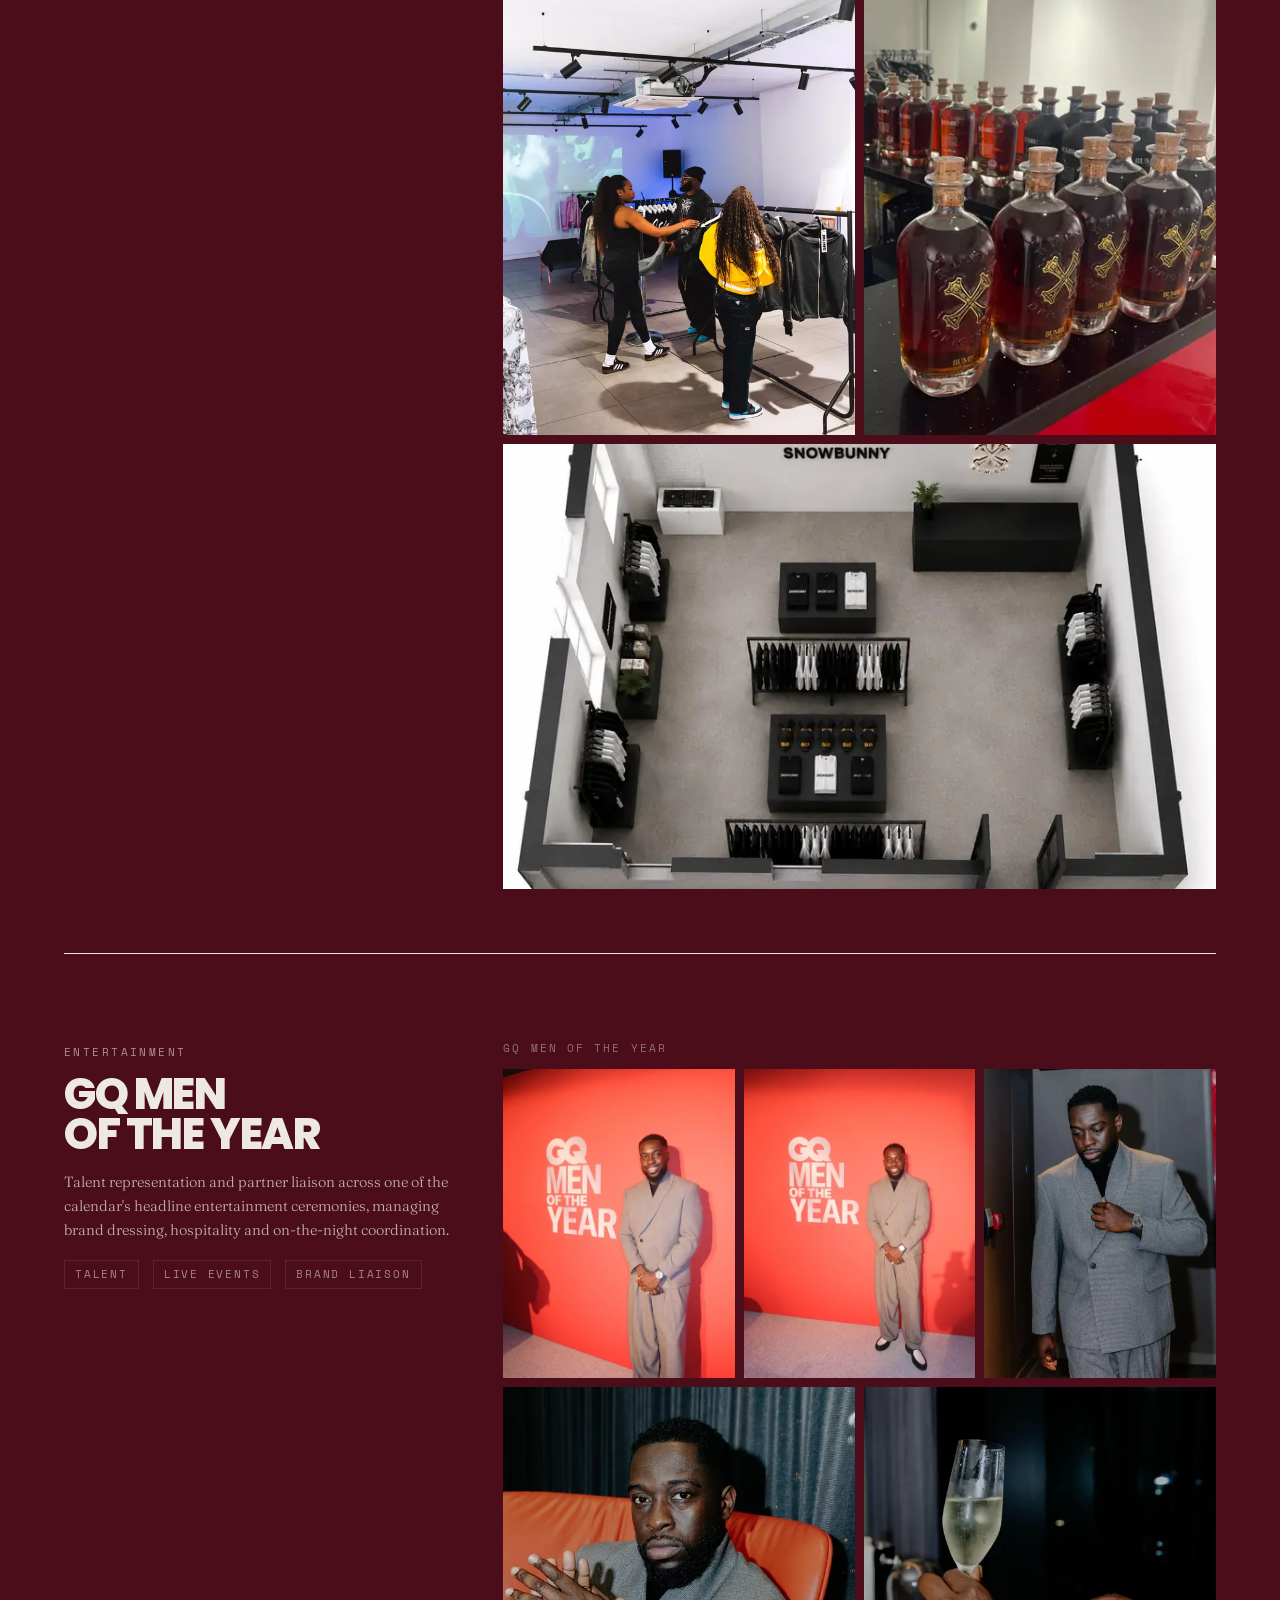
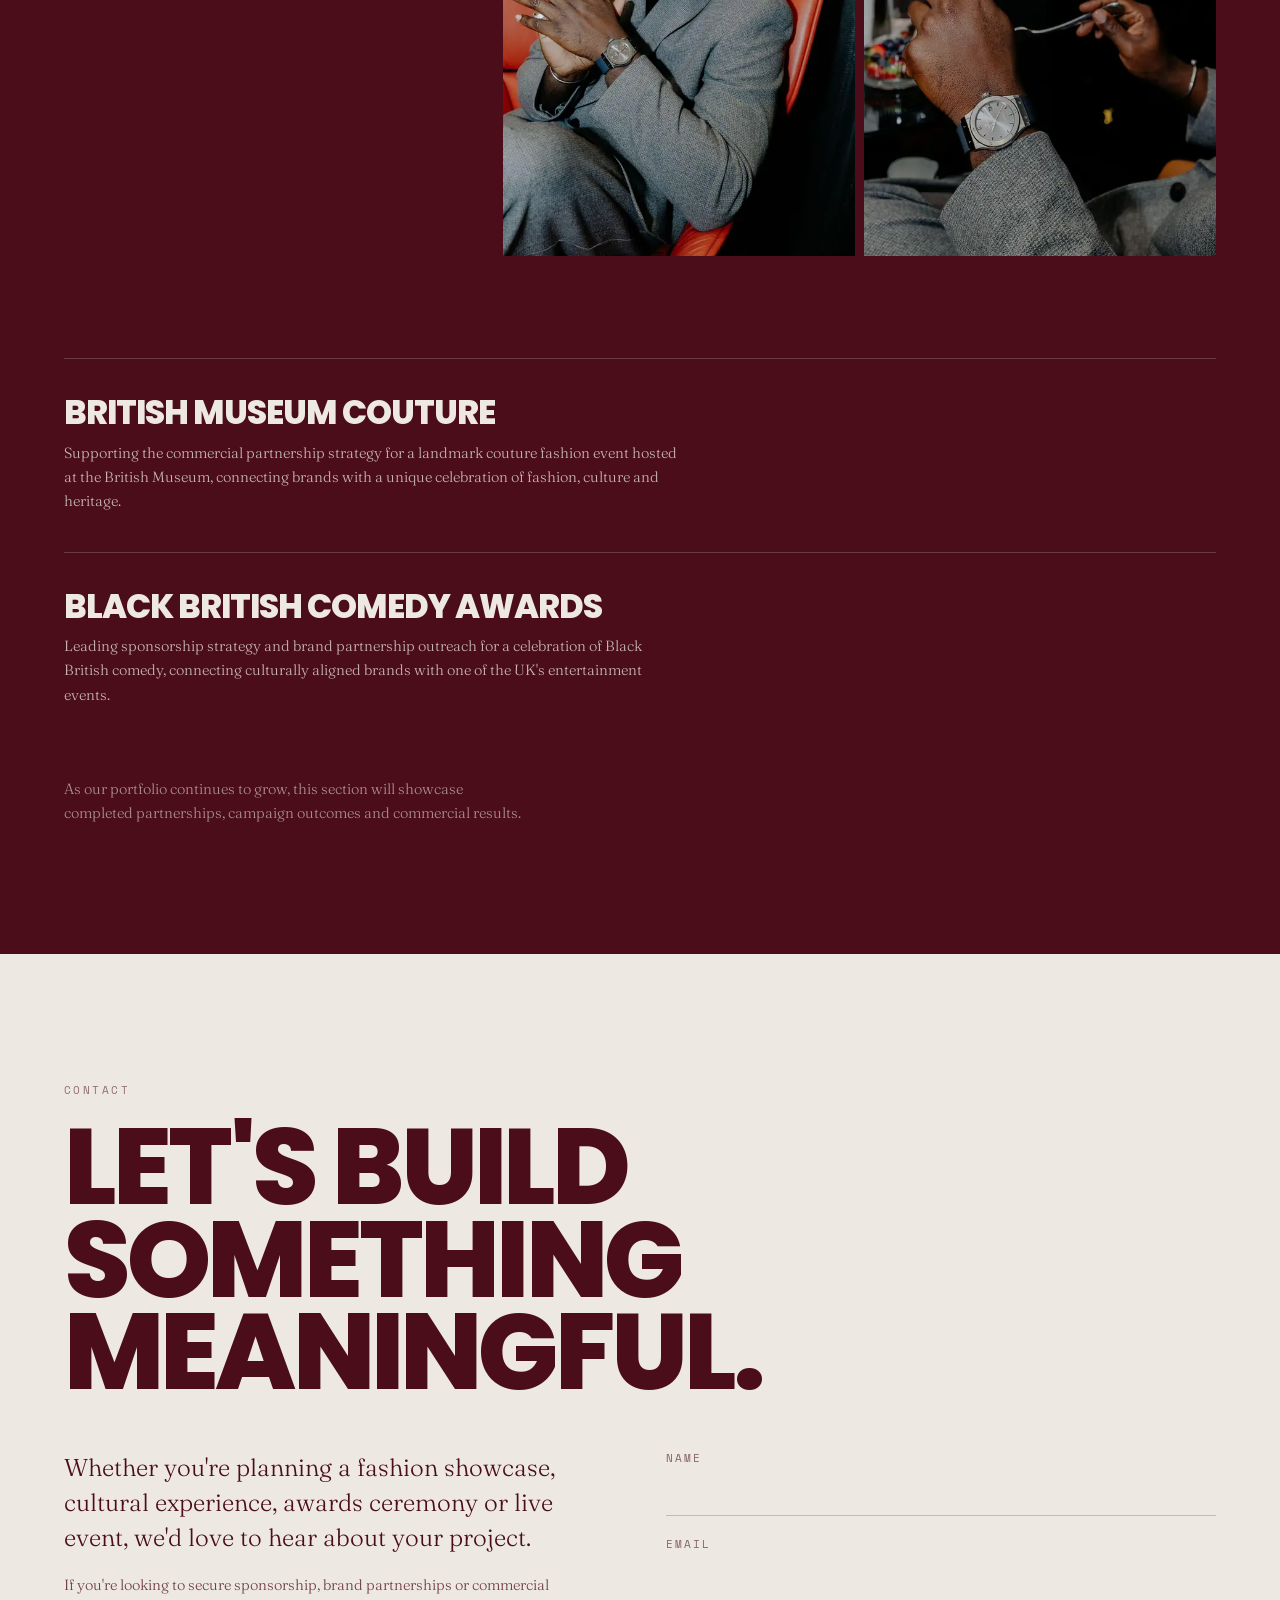
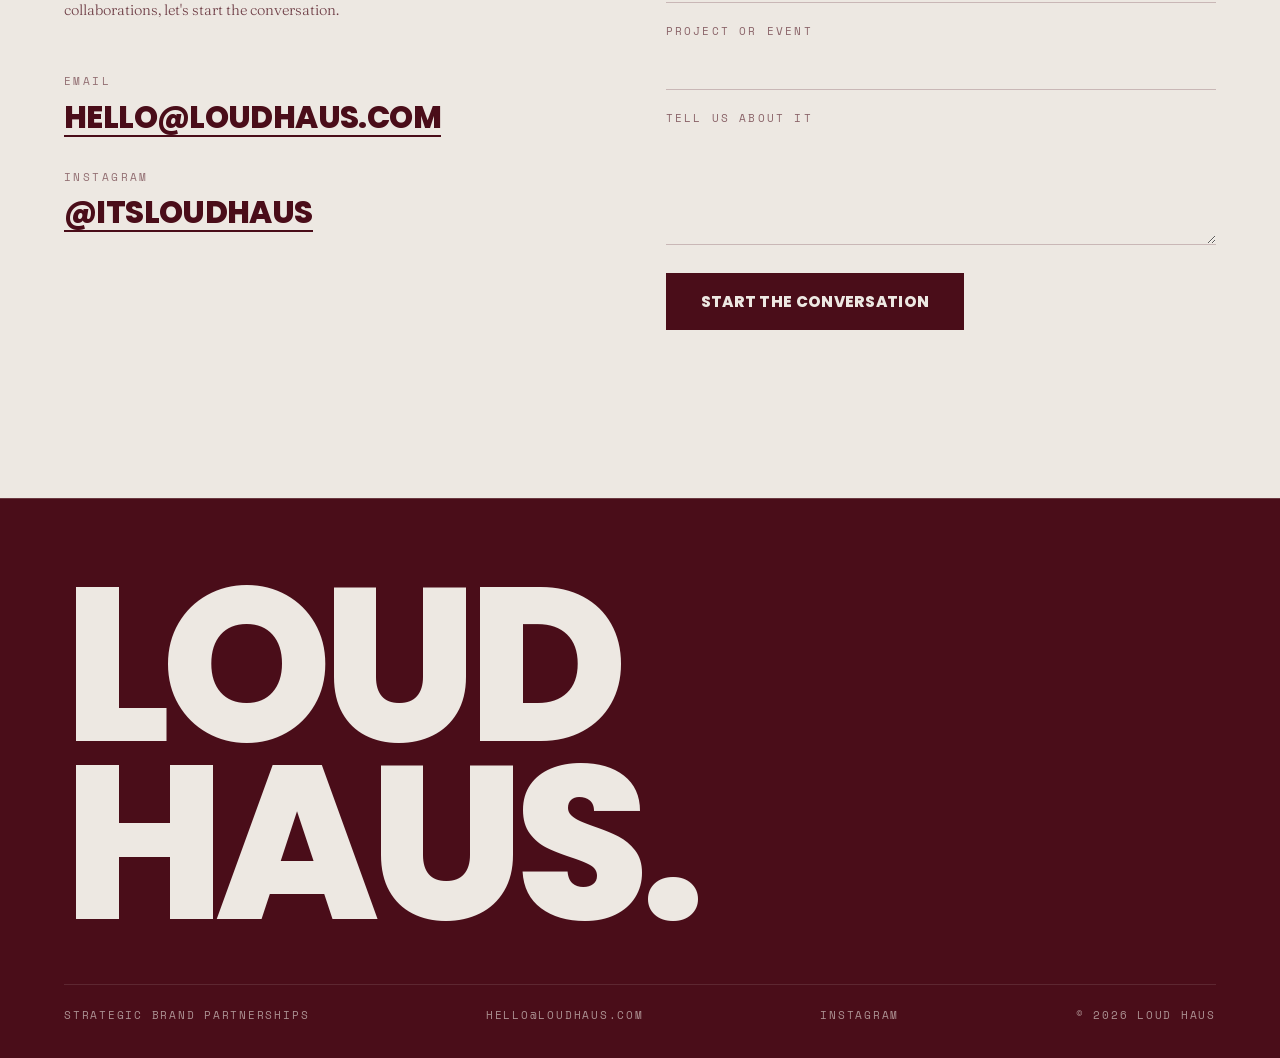
==== commit a1cf43a6: "Label each gallery with its project and strengthen case study boundaries" ====
--- a/index.html
+++ b/index.html
@@ -218,8 +218,13 @@
 
 
 /* ---------- case studies ---------- */
-.case{border-top:1px solid var(--rule-on-ox);padding:clamp(38px,5vw,72px) 0}
-.case:first-of-type{border-top:0}
+.case{border-top:1px solid var(--cream);padding:clamp(48px,7vw,104px) 0 clamp(38px,5vw,72px)}
+.case:first-of-type{border-top:1px solid var(--rule-on-ox)}
+.shots-label{
+  font-family:var(--mono);font-size:10.5px;letter-spacing:.2em;text-transform:uppercase;
+  opacity:.45;margin-bottom:12px;display:block;
+}
+@media(min-width:960px){.shots-label{margin-top:-4px}}
 .case-grid{display:grid;gap:clamp(24px,3vw,56px)}
 @media(min-width:960px){.case-grid{grid-template-columns:minmax(0,.72fr) minmax(0,1.28fr);align-items:start}}
 .case-text{position:relative}
@@ -389,6 +394,8 @@
           <p class="small">A brand partnership pairing one of UK rap's defining voices with a global hard seltzer brand, built around a fully branded activation: a can wall installation, a custom prize claw machine and a live performance moment.</p>
           <div class="case-meta"><span>Brand partnership</span><span>Activation</span><span>Talent</span></div>
         </div>
+      <div>
+      <span class="shots-label">Krept x White Claw</span>
       <div class="shots">
         <figure class="wide"><button type="button" data-full="img/wc-canwall.webp" data-cap="White Claw can wall installation">
           <img src="img/wc-canwall-sm.webp" alt="White Claw can wall installation" loading="lazy" decoding="async">
@@ -411,6 +418,7 @@
         <figure class="third"><button type="button" data-full="img/wc-cans.webp" data-cap="White Claw Tequila Smash range">
           <img src="img/wc-cans-sm.webp" alt="White Claw Tequila Smash range" loading="lazy" decoding="async">
         </button></figure>
+      </div>
       </div>
       </div>
     </article>
@@ -423,6 +431,8 @@
           <p class="small">Partnership support for a talent-led pop-up shop, connecting a personality-driven audience with a retail activation &mdash; from the store layout and merchandising plan through to a Bumbu Rum gifting partnership on the night.</p>
           <div class="case-meta"><span>Retail</span><span>Gifting partnership</span><span>Talent</span></div>
         </div>
+      <div>
+      <span class="shots-label">Dami Hope x Snowbunny</span>
       <div class="shots">
         <figure class="wide"><button type="button" data-full="img/sb-wall.webp" data-cap="Snowbunny pop-up branding">
           <img src="img/sb-wall-sm.webp" alt="Snowbunny pop-up branding" loading="lazy" decoding="async">
@@ -436,6 +446,7 @@
         <figure class="wide"><button type="button" data-full="img/sb-render.webp" data-cap="Retail layout plan for the pop-up">
           <img src="img/sb-render-sm.webp" alt="Retail layout plan for the pop-up" loading="lazy" decoding="async">
         </button></figure>
+      </div>
       </div>
       </div>
     </article>
@@ -448,6 +459,8 @@
           <p class="small">Talent representation and partner liaison across one of the calendar's headline entertainment ceremonies, managing brand dressing, hospitality and on-the-night coordination.</p>
           <div class="case-meta"><span>Talent</span><span>Live events</span><span>Brand liaison</span></div>
         </div>
+      <div>
+      <span class="shots-label">GQ Men of the Year</span>
       <div class="shots">
         <figure class="third"><button type="button" data-full="img/gq-wall.webp" data-cap="Talent on the GQ Men of the Year step and repeat">
           <img src="img/gq-wall-sm.webp" alt="Talent on the GQ Men of the Year step and repeat" loading="lazy" decoding="async">
@@ -464,6 +477,7 @@
         <figure><button type="button" data-full="img/gq-detail.webp" data-cap="Watch and hospitality detail">
           <img src="img/gq-detail-sm.webp" alt="Watch and hospitality detail" loading="lazy" decoding="async">
         </button></figure>
+      </div>
       </div>
       </div>
     </article>
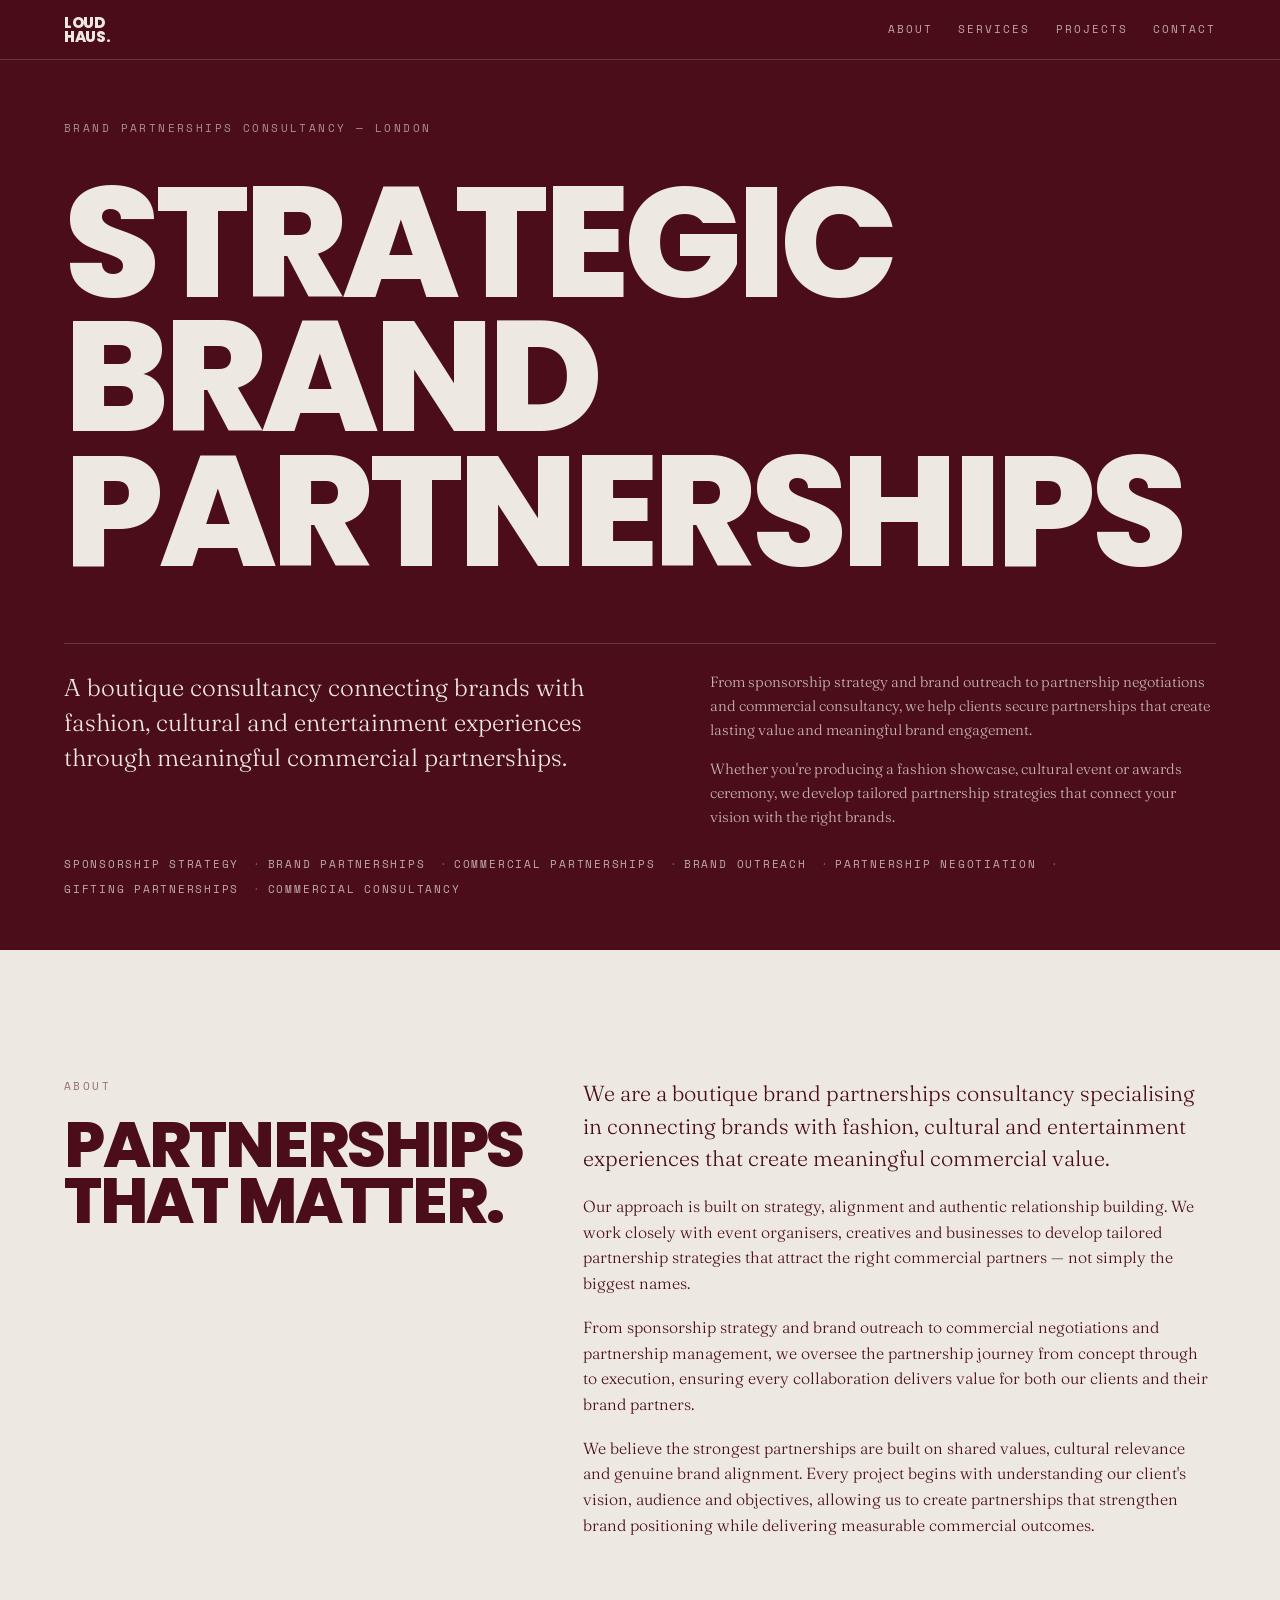
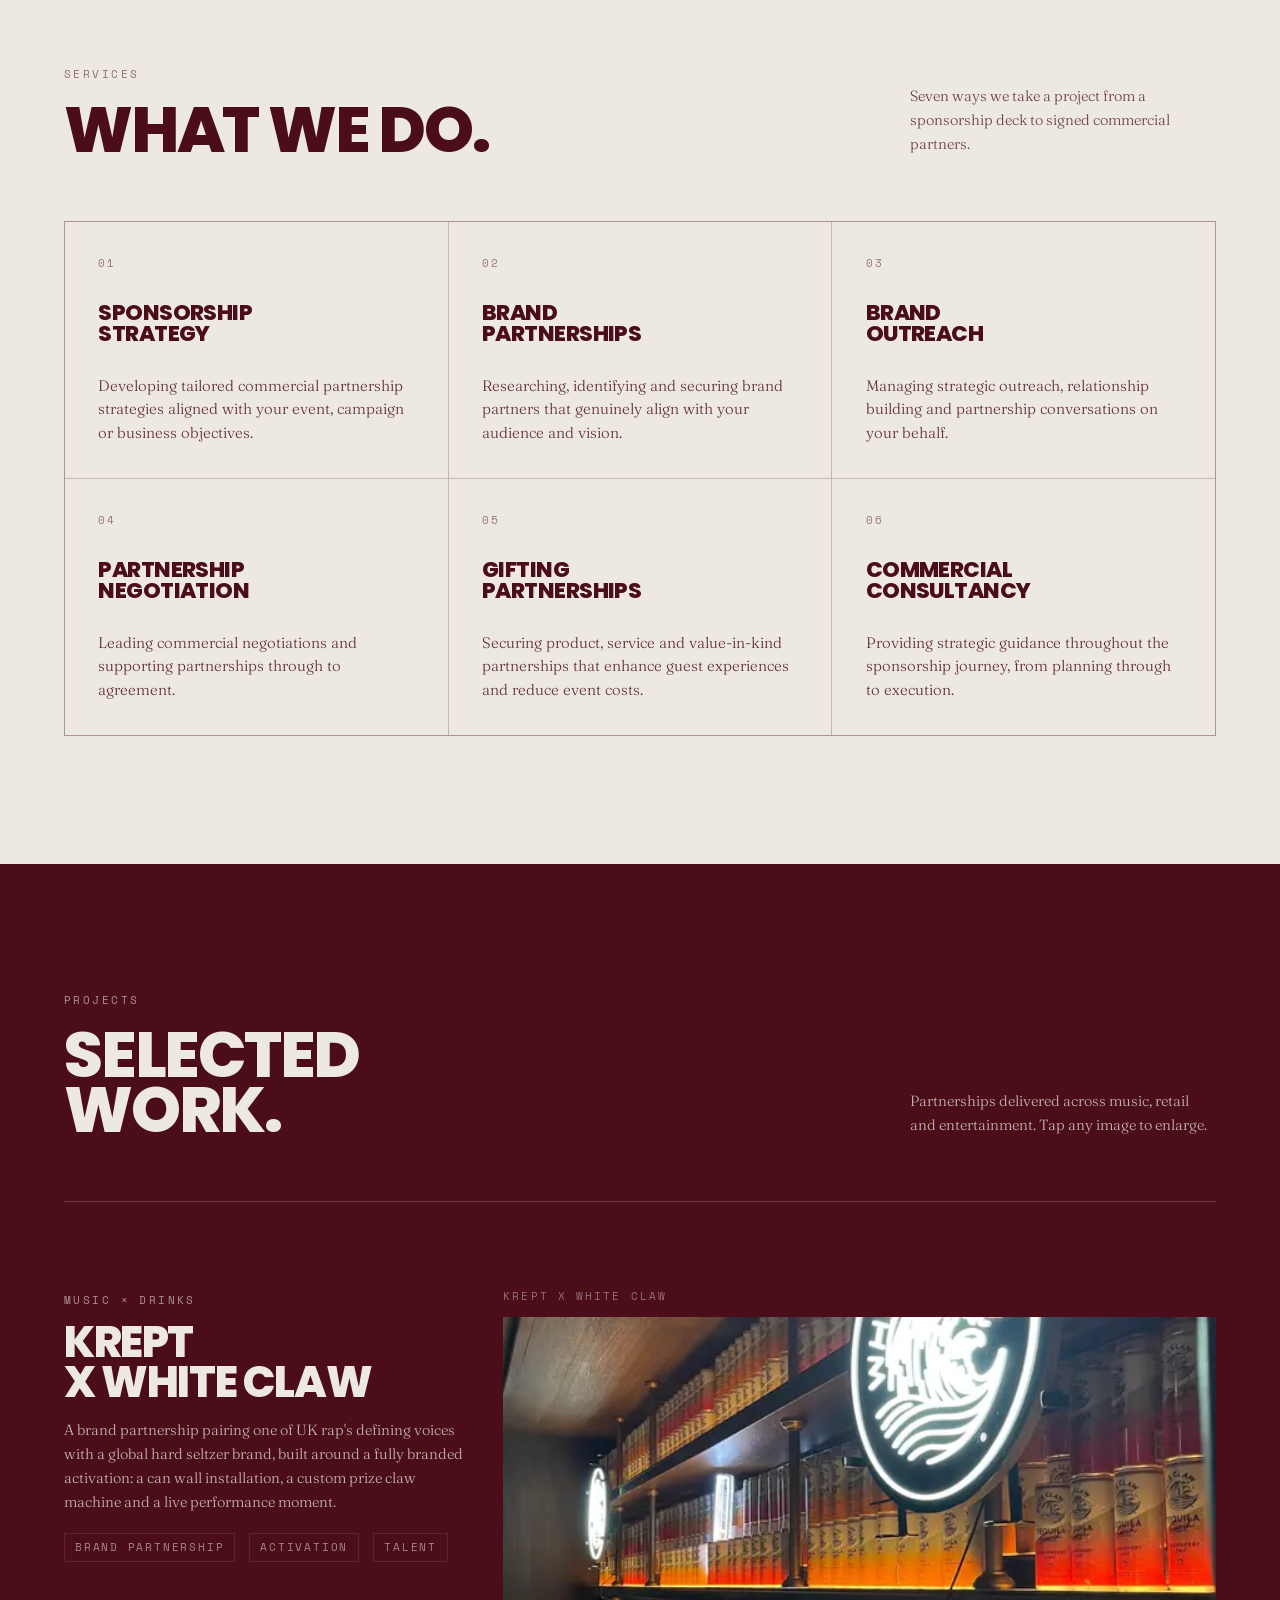
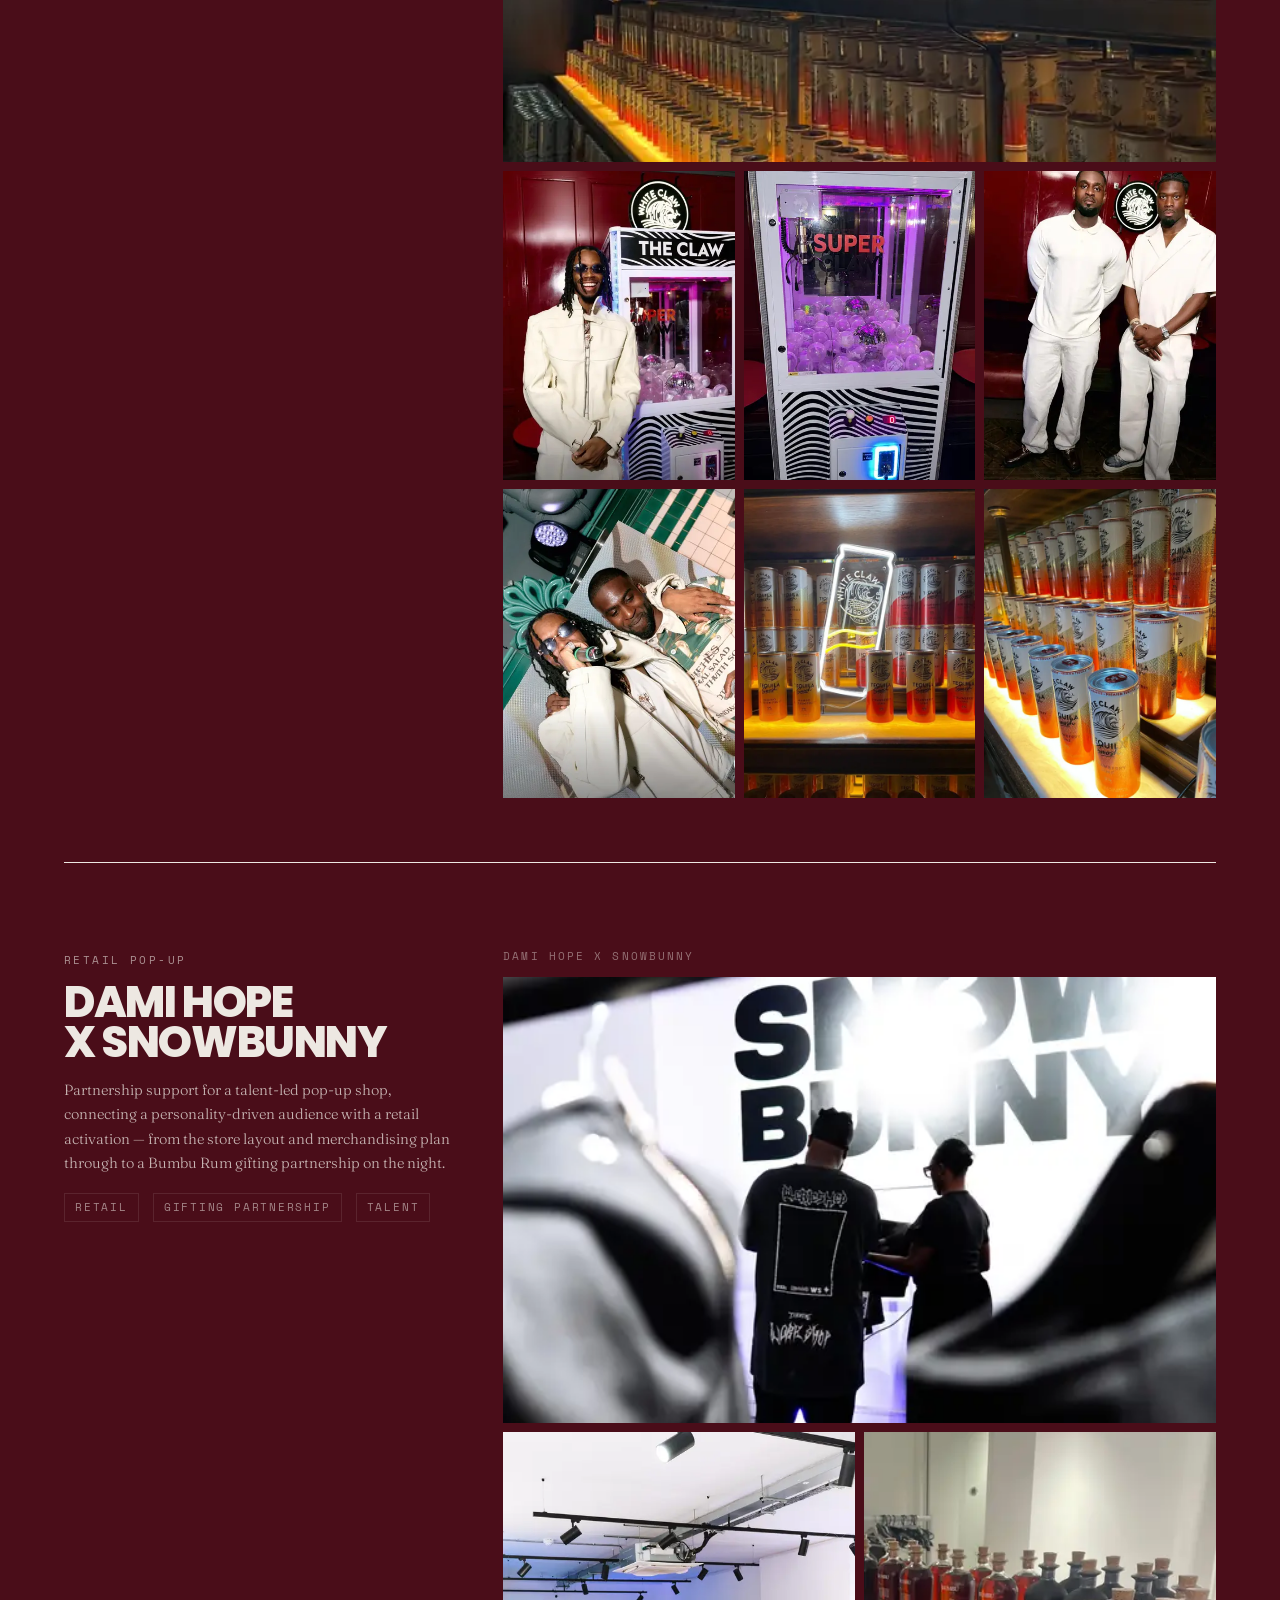
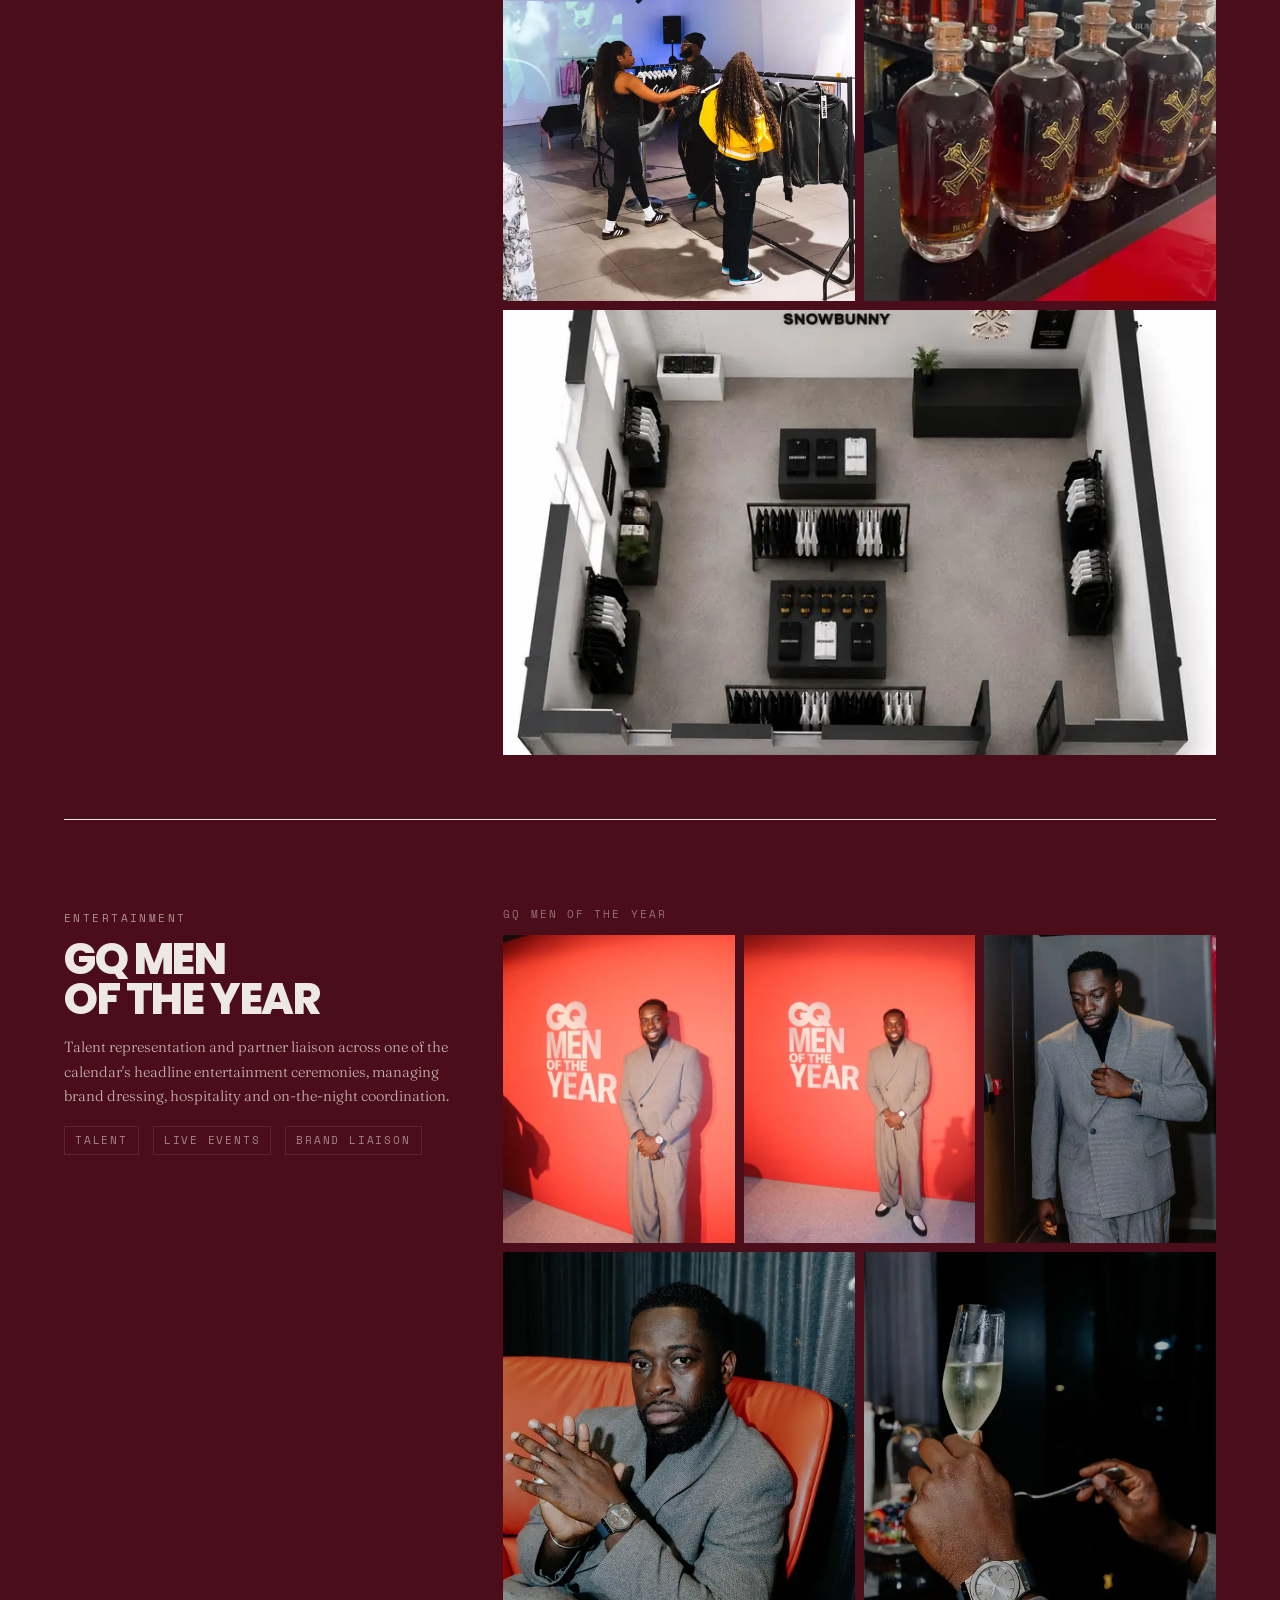
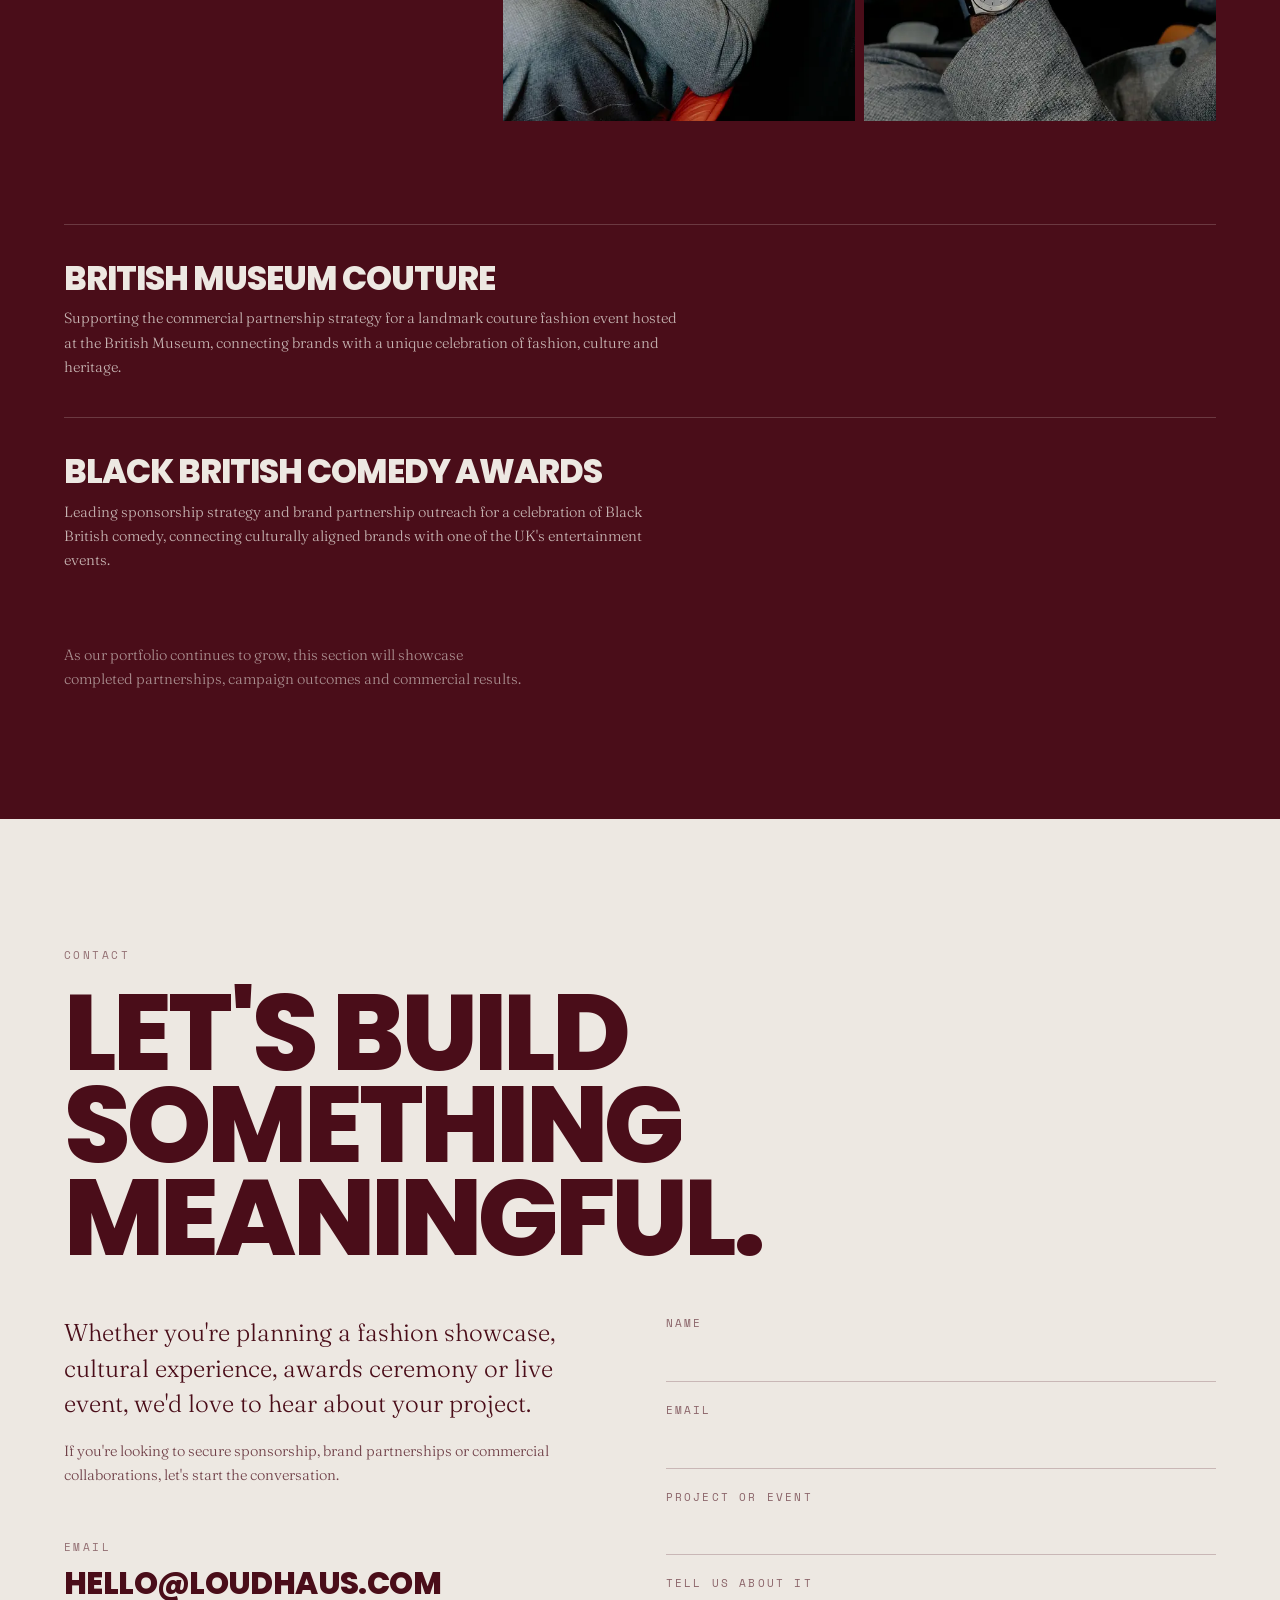
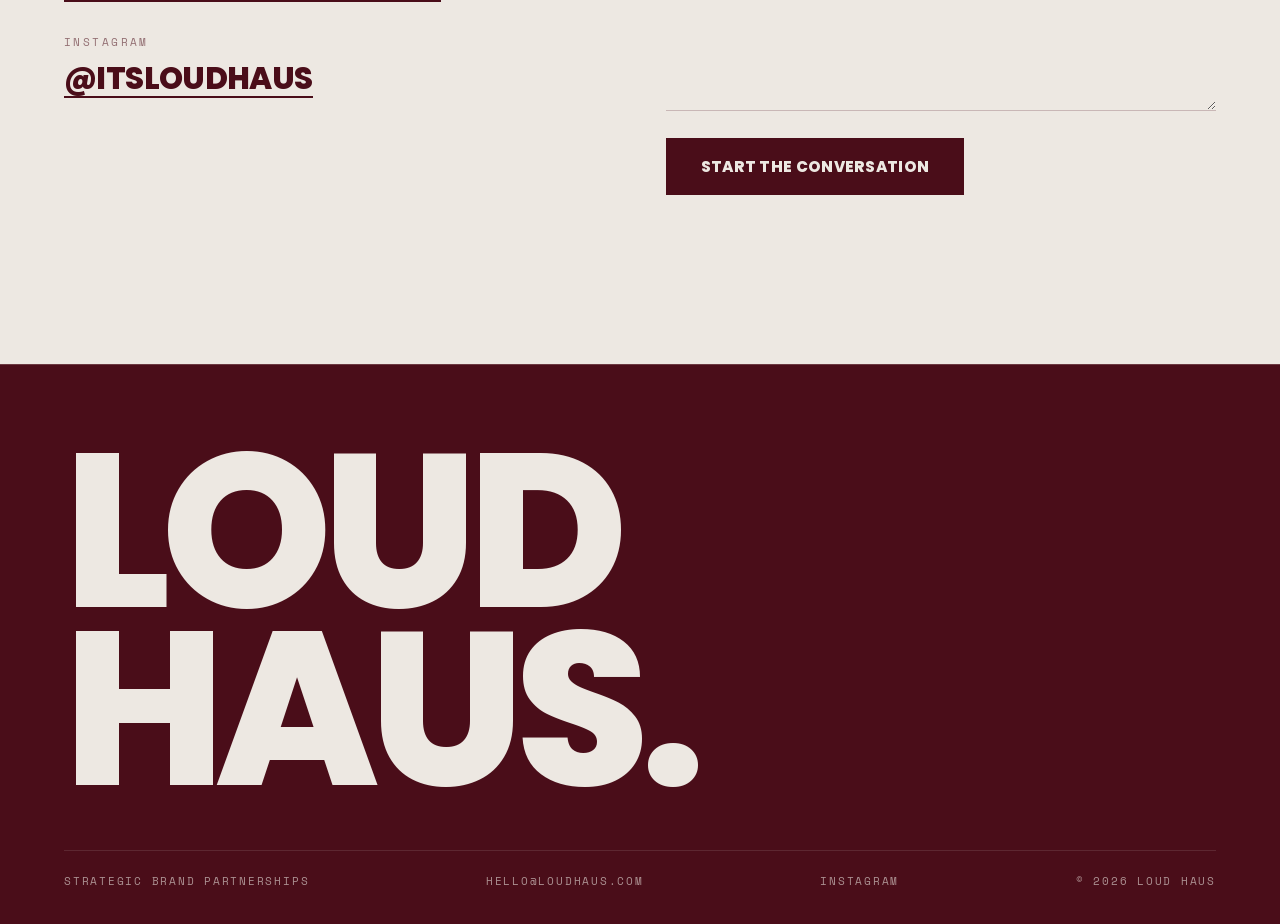
==== commit 40b4bc3f: "Remove hero full stop; fix selector bug that forced nested dot onto its own line" ====
--- a/index.html
+++ b/index.html
@@ -97,14 +97,14 @@
   padding-top:120px;padding-bottom:clamp(28px,4vw,52px);
 }
 .hero h1{font-size:clamp(3.1rem,12.2vw,11rem)}
-.hero h1 span{display:block;overflow:hidden}
-.hero h1 span i{display:block;font-style:normal;transform:translateY(103%)}
-.loaded .hero h1 span i{
+.hero h1>span{display:block;overflow:hidden}
+.hero h1>span>i{display:block;font-style:normal;transform:translateY(103%)}
+.loaded .hero h1>span>i{
   transform:translateY(0);
   transition:transform 1.05s cubic-bezier(.16,1,.3,1);
 }
-.loaded .hero h1 span:nth-child(2) i{transition-delay:.09s}
-.loaded .hero h1 span:nth-child(3) i{transition-delay:.18s}
+.loaded .hero h1>span:nth-child(2)>i{transition-delay:.09s}
+.loaded .hero h1>span:nth-child(3)>i{transition-delay:.18s}
 .hero-foot{
   display:grid;grid-template-columns:1fr;gap:28px;
   margin-top:clamp(32px,5vw,64px);
@@ -297,7 +297,7 @@
 .rv.in{opacity:1;transform:none}
 @media(prefers-reduced-motion:reduce){
   html{scroll-behavior:auto}
-  .rv,.hero h1 span i{opacity:1!important;transform:none!important;transition:none!important}
+  .rv,.hero h1>span>i{opacity:1!important;transform:none!important;transition:none!important}
   *{animation:none!important}
 }
 </style>
@@ -321,7 +321,7 @@
     <h1 class="stack">
       <span><i>Strategic</i></span>
       <span><i>Brand</i></span>
-      <span><i>Partnerships<span class="dot">.</span></i></span>
+      <span><i>Partnerships</i></span>
     </h1>
     <div class="hero-foot">
       <div>
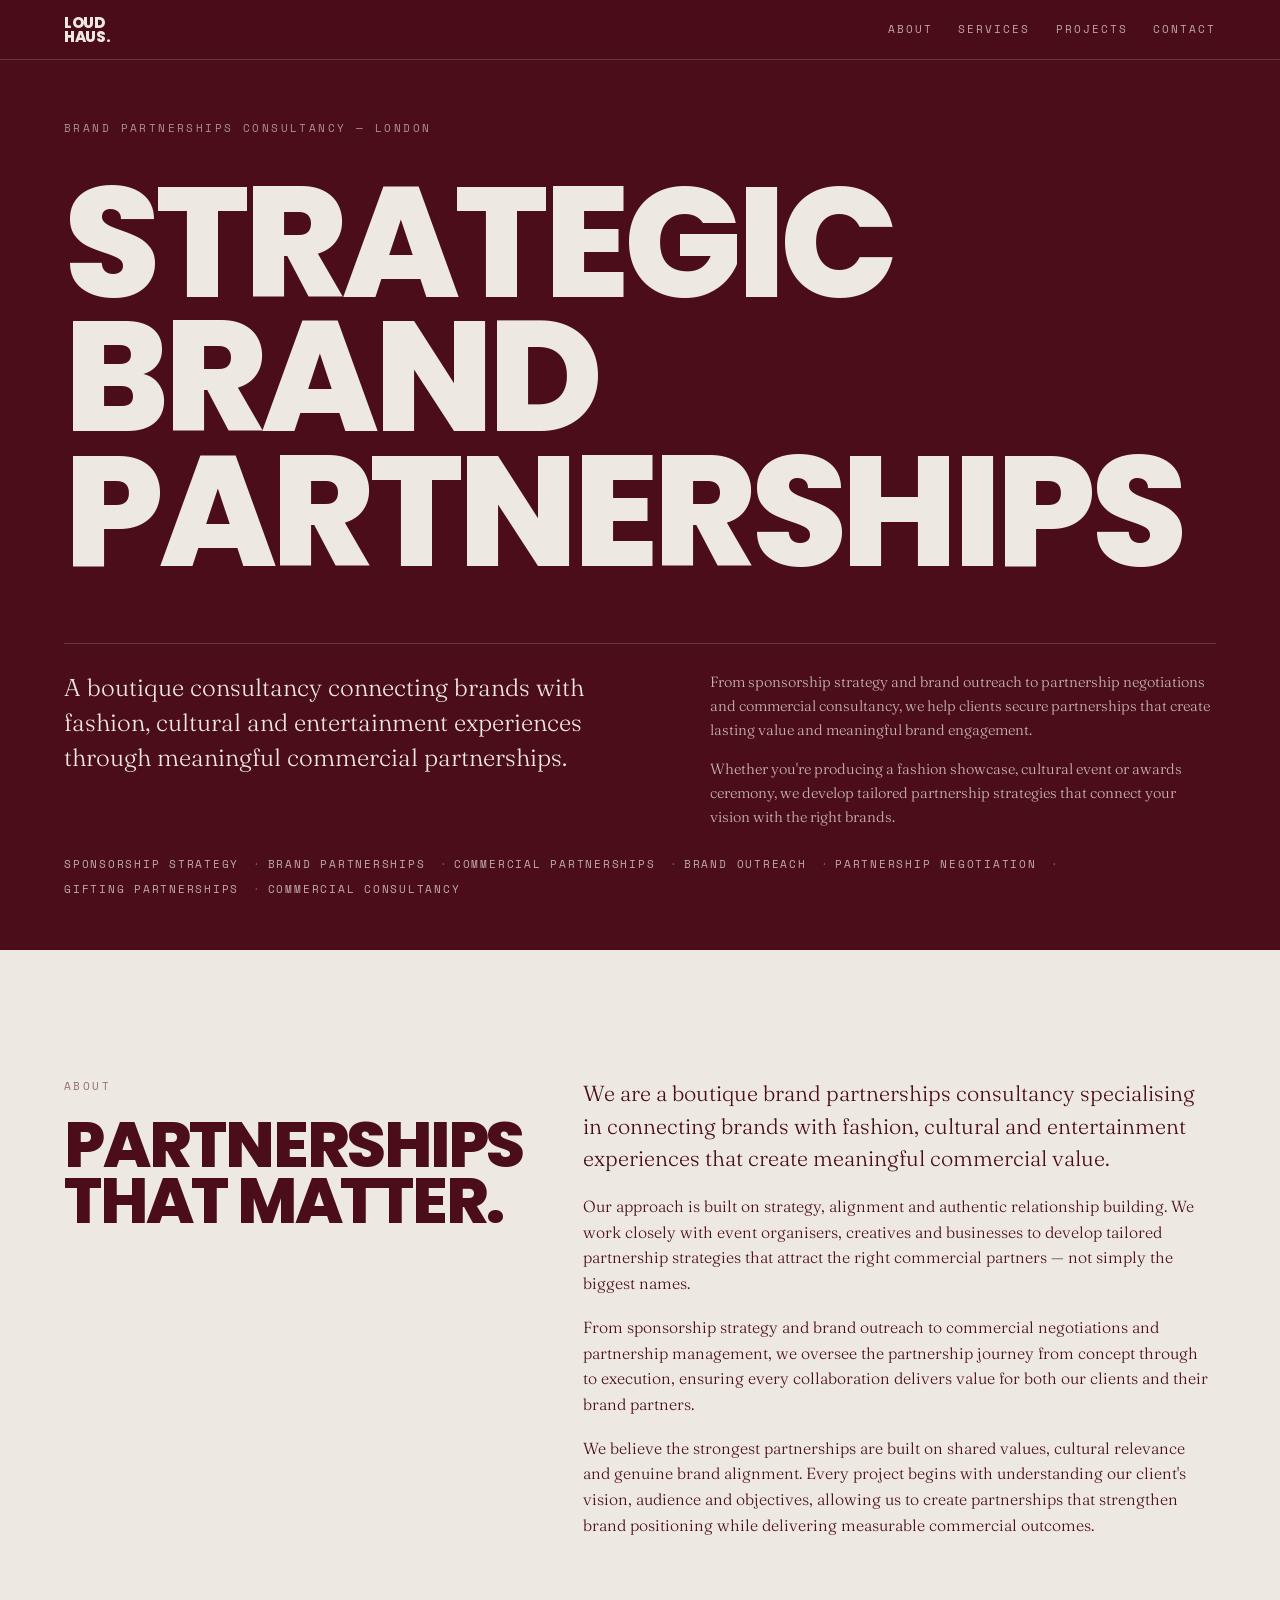
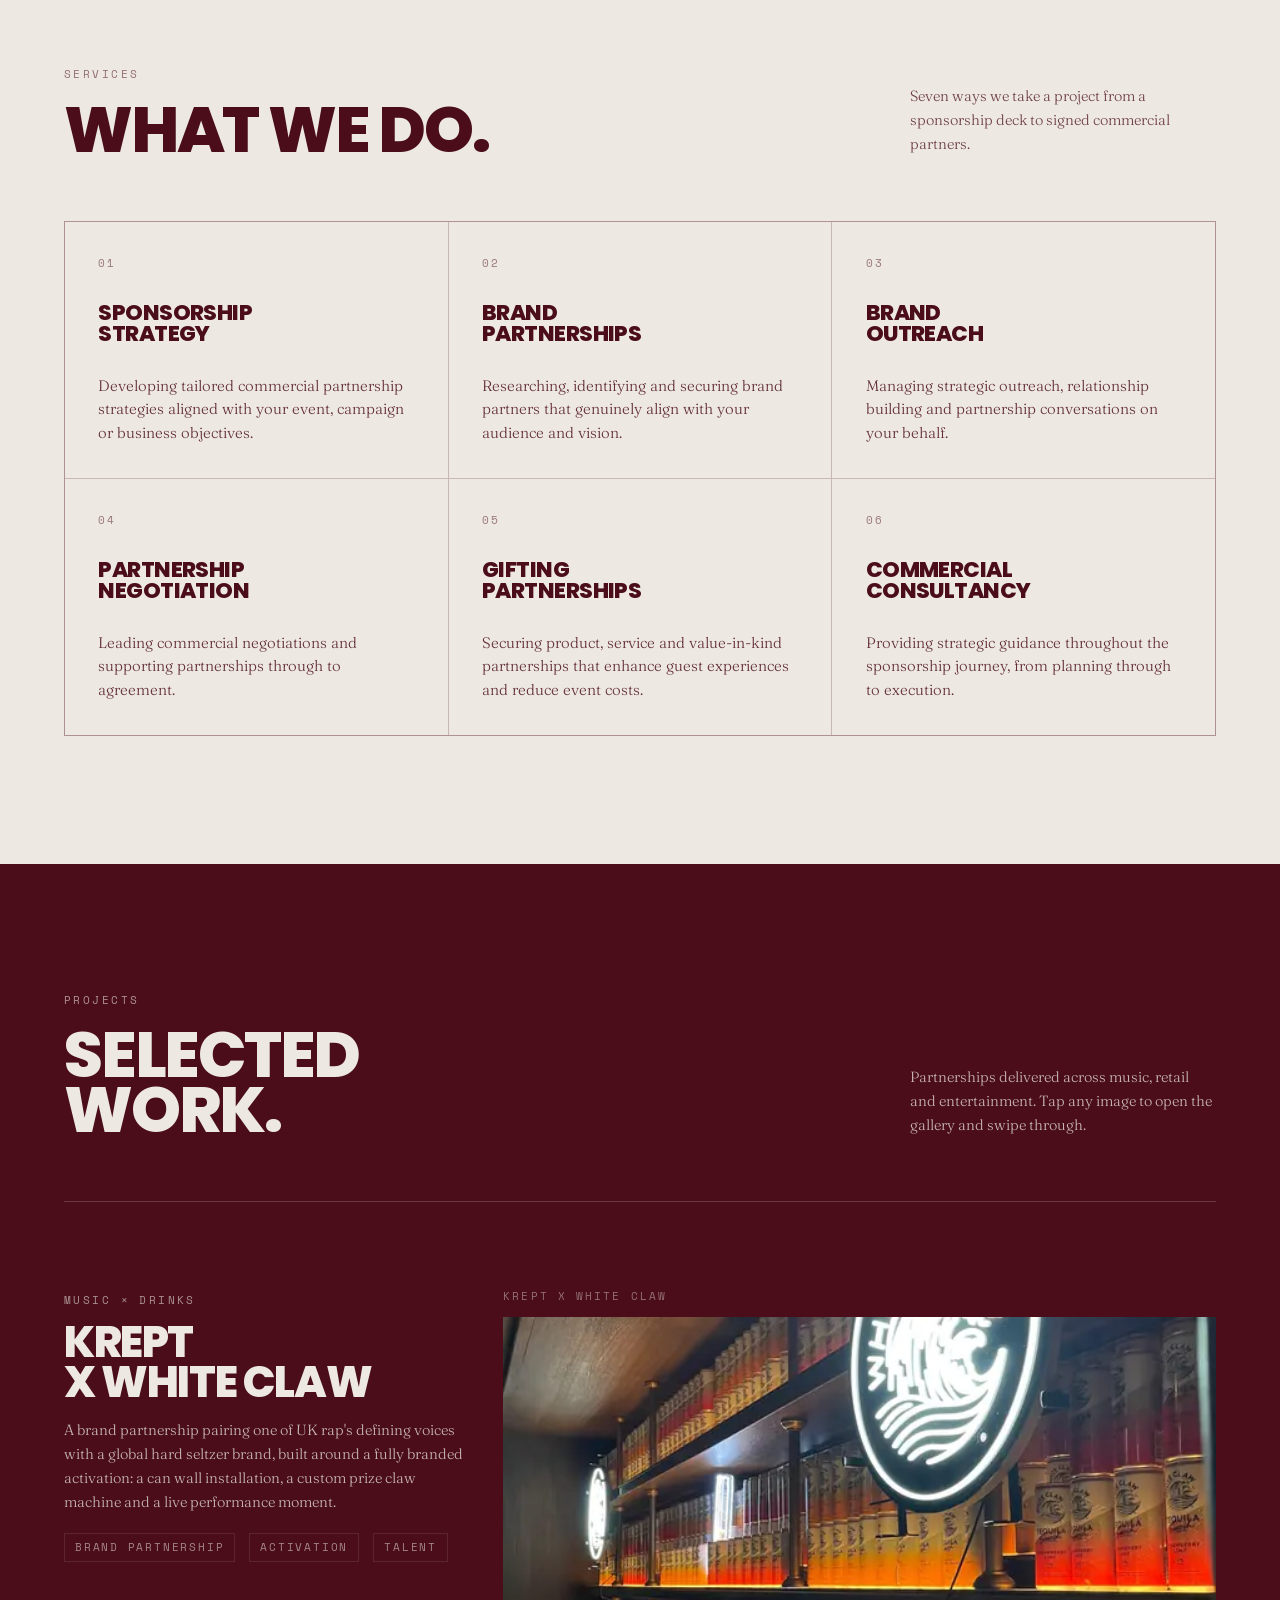
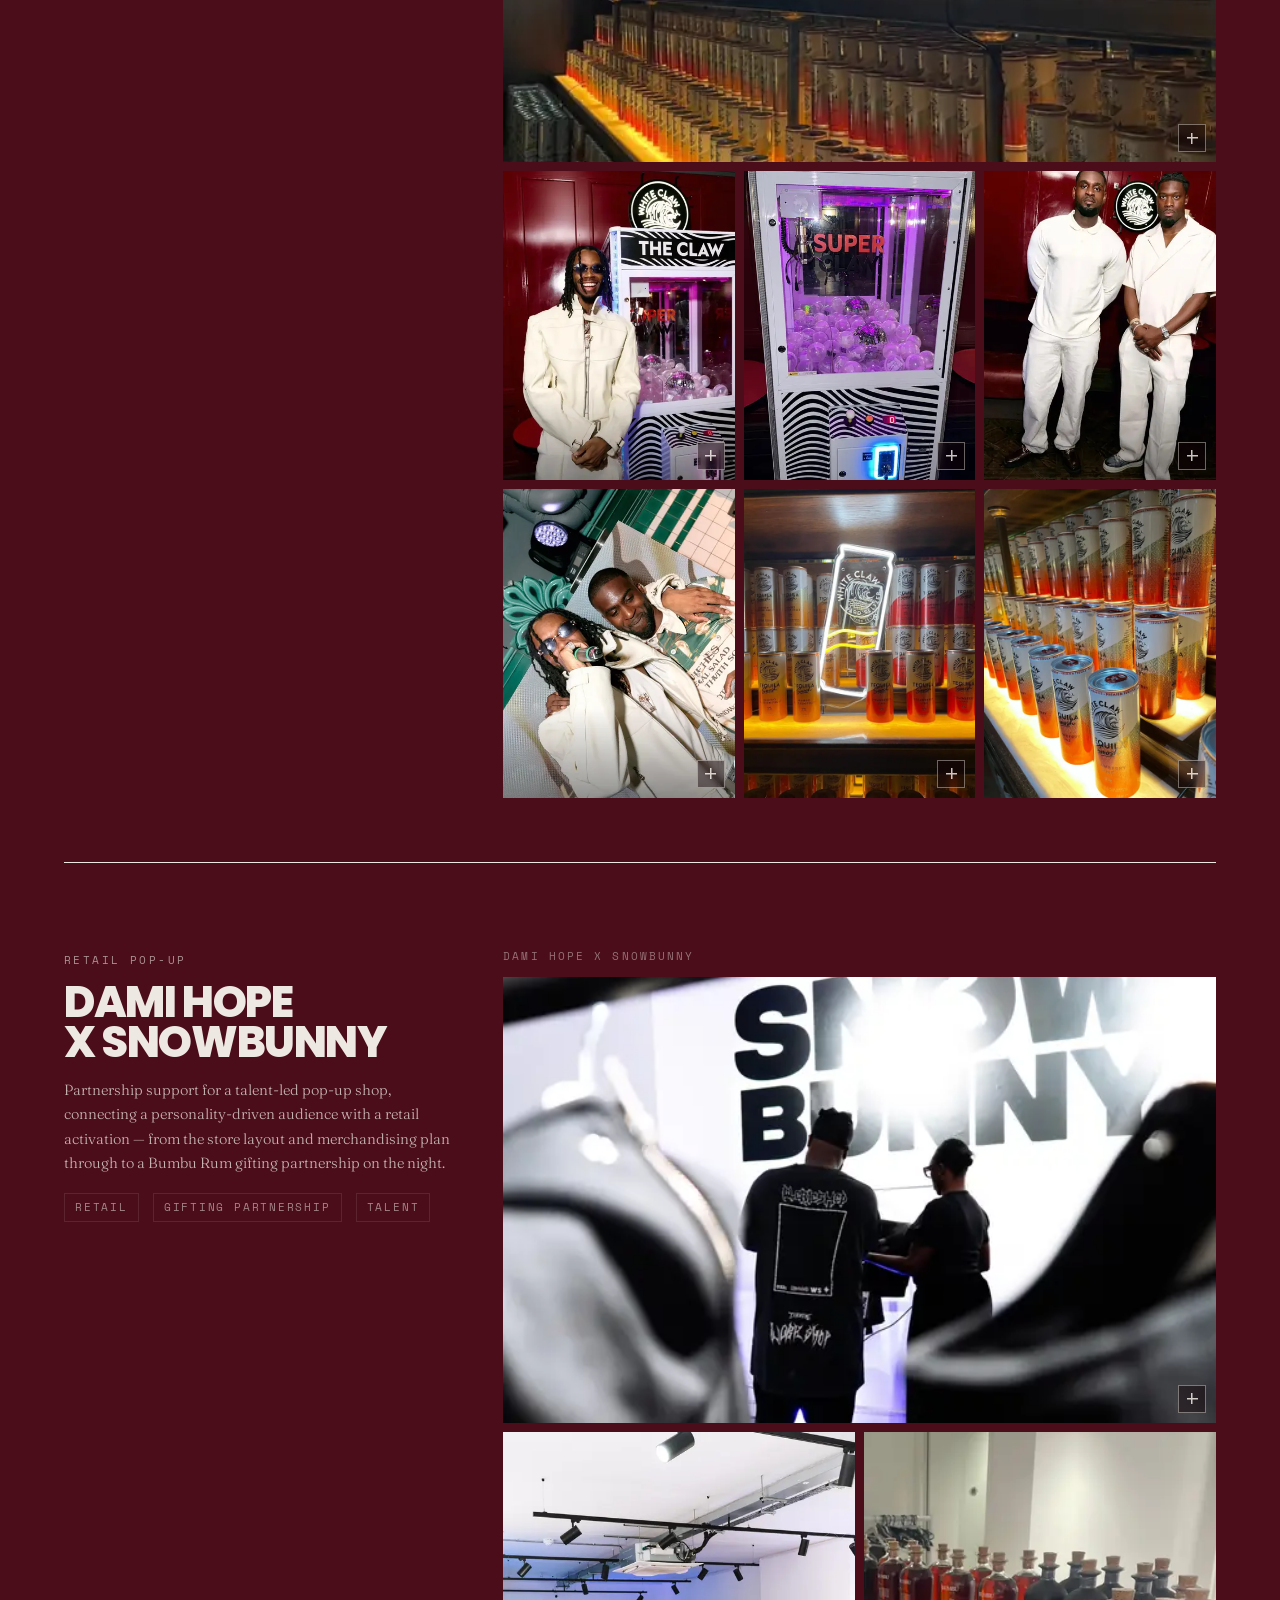
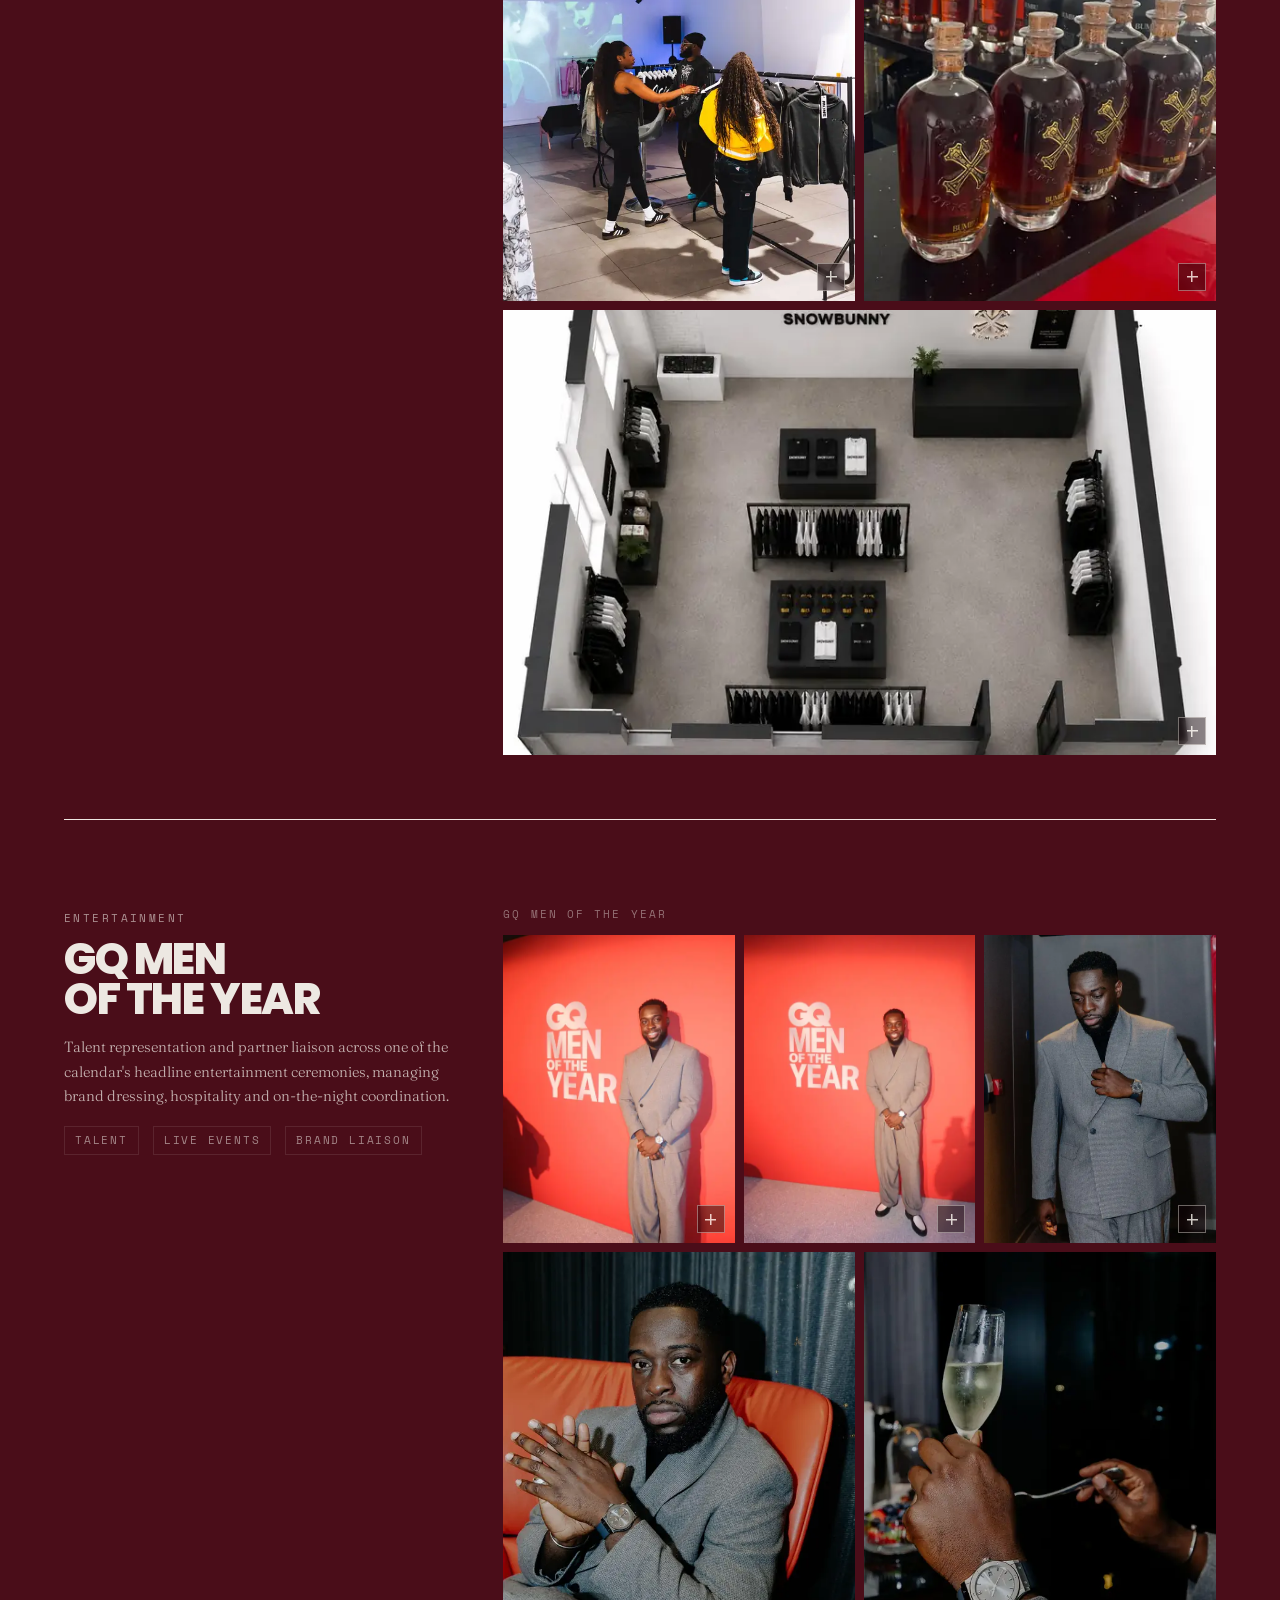
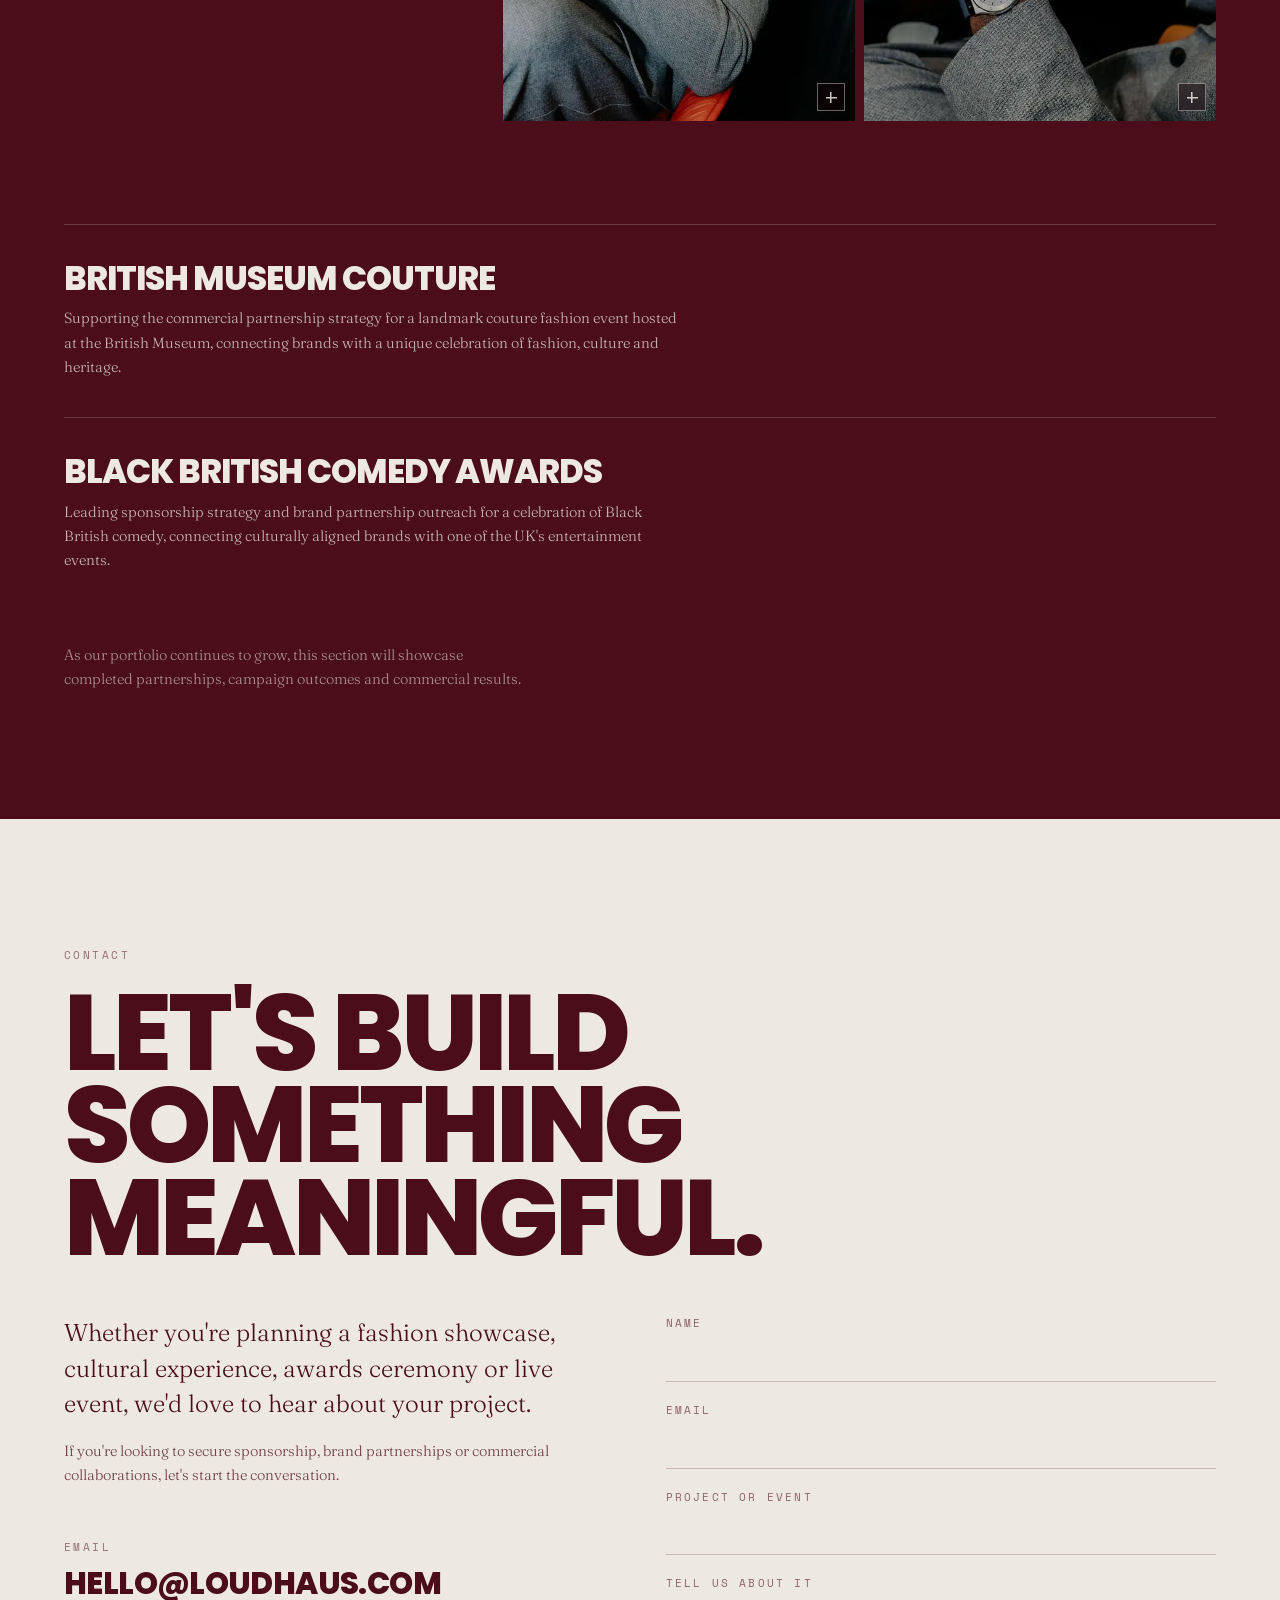
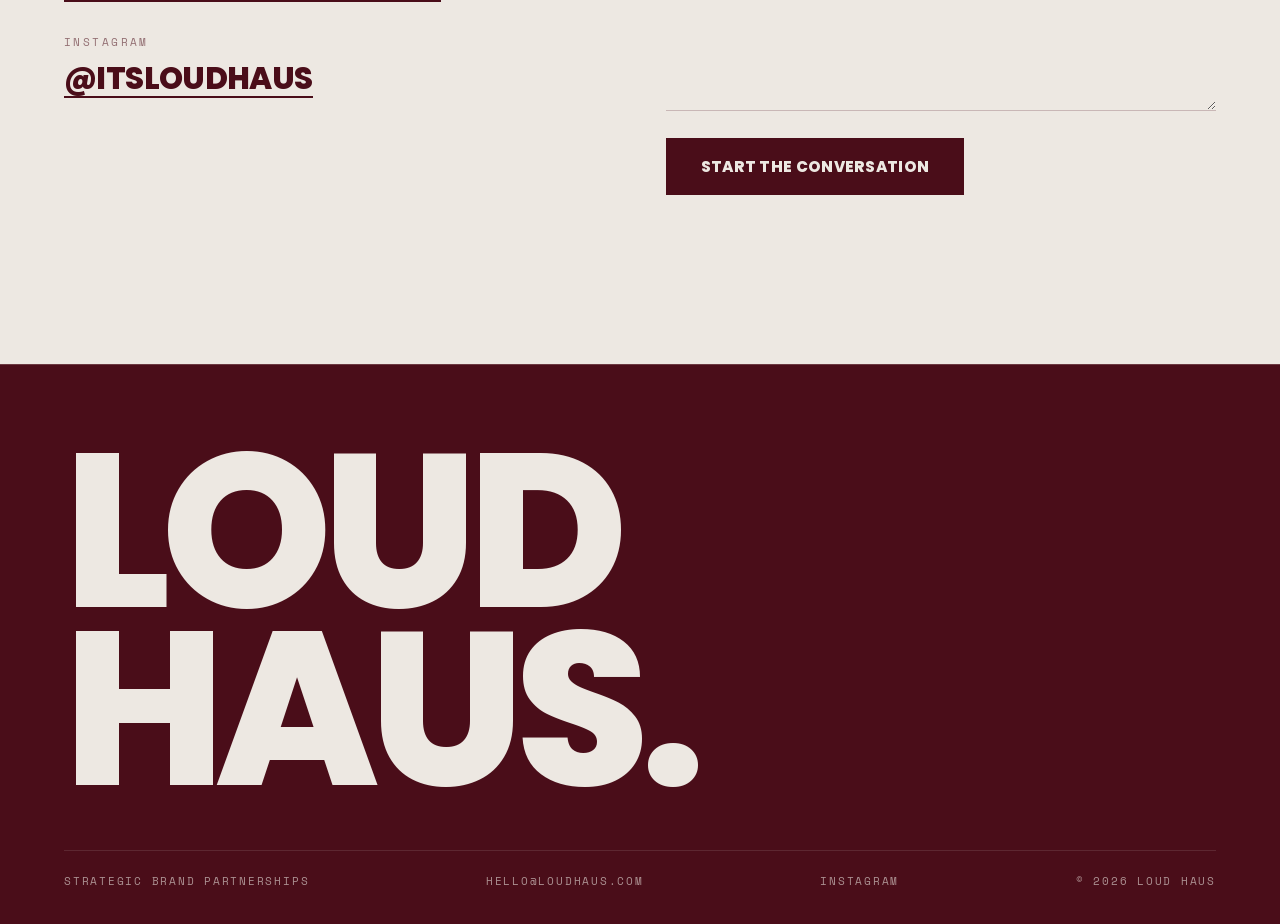
==== commit 8253c24e: "Add visible expand marker to photo tiles so the gallery is discoverable" ====
--- a/index.html
+++ b/index.html
@@ -260,6 +260,17 @@
 .shots figure.wide img{aspect-ratio:16/10}
 .shots button:hover img{transform:scale(1.045)}
 .shots button:focus-visible{outline:2px solid var(--cream);outline-offset:-2px}
+.shots figure::after{
+  content:"";position:absolute;right:10px;bottom:10px;width:26px;height:26px;
+  background:
+    linear-gradient(var(--cream),var(--cream)) no-repeat 50% 50%/11px 1.5px,
+    linear-gradient(var(--cream),var(--cream)) no-repeat 50% 50%/1.5px 11px,
+    rgba(19,4,8,.55);
+  border:1px solid rgba(237,232,226,.5);
+  opacity:.85;pointer-events:none;transition:opacity .3s,background-color .3s;
+  backdrop-filter:blur(3px);
+}
+.shots figure:hover::after{opacity:1;background-color:rgba(19,4,8,.85)}
 
 .textcase{border-top:1px solid var(--rule-on-ox);padding:clamp(24px,3vw,38px) 0}
 .textcase h3{
@@ -276,6 +287,15 @@
 }
 #lb.open{display:flex}
 #lb img{max-width:100%;max-height:88vh;object-fit:contain;display:block}
+#lb .lb-stage{position:relative;display:flex;align-items:center;justify-content:center;
+  width:100%;height:100%;touch-action:pan-y;user-select:none;-webkit-user-select:none}
+#lb img{transition:opacity .18s ease}
+#lb.swapping img{opacity:0}
+#lb .lb-count{
+  position:absolute;top:clamp(14px,3vw,30px);left:clamp(14px,3vw,30px);
+  font-family:var(--mono);font-size:11px;letter-spacing:.18em;color:var(--cream);opacity:.55;
+}
+@media(prefers-reduced-motion:reduce){#lb img{transition:none}}
 #lb .lb-cap{
   position:absolute;left:0;right:0;bottom:clamp(10px,2.5vw,22px);text-align:center;
   font-family:var(--mono);font-size:11px;letter-spacing:.17em;text-transform:uppercase;
@@ -291,6 +311,7 @@
 #lb .lb-x{top:clamp(12px,3vw,28px);right:clamp(12px,3vw,28px)}
 #lb .lb-prev{left:clamp(8px,2vw,28px);top:50%;transform:translateY(-50%)}
 #lb .lb-next{right:clamp(8px,2vw,28px);top:50%;transform:translateY(-50%)}
+@media(max-width:700px){#lb .lb-prev,#lb .lb-next{display:none}}
 
 /* ---------- reveal ---------- */
 .rv{opacity:0;transform:translateY(26px);transition:opacity .8s ease,transform .8s cubic-bezier(.16,1,.3,1)}
@@ -383,7 +404,7 @@
         <span class="eyebrow" style="margin-bottom:18px">Projects</span>
         <h2 class="stack" style="font-size:clamp(2.1rem,5vw,4.2rem)">Selected<br>work<span class="dot">.</span></h2>
       </div>
-      <p class="small" style="max-width:34ch">Partnerships delivered across music, retail and entertainment. Tap any image to enlarge.</p>
+      <p class="small" style="max-width:34ch">Partnerships delivered across music, retail and entertainment. Tap any image to open the gallery and swipe through.</p>
     </div>
 
     <article class="case rv">
@@ -538,7 +559,8 @@
   <button class="lb-x" type="button" aria-label="Close">&times;</button>
   <button class="lb-prev" type="button" aria-label="Previous image">&#8592;</button>
   <button class="lb-next" type="button" aria-label="Next image">&#8594;</button>
-  <img id="lb-img" src="" alt="">
+  <span class="lb-count" id="lb-count"></span>
+  <div class="lb-stage" id="lb-stage"><img id="lb-img" src="" alt=""></div>
   <p class="lb-cap" id="lb-cap"></p>
 </div>
 
@@ -591,37 +613,103 @@
   window.location.href = 'mailto:hello@loudhaus.com?subject=' +
     encodeURIComponent(subject) + '&body=' + encodeURIComponent(body);
 });
-/* lightbox */
+/* lightbox gallery: swipe, arrows, keyboard, per-project scope */
 (function(){
-  var lb=document.getElementById('lb'), lbImg=document.getElementById('lb-img'),
-      lbCap=document.getElementById('lb-cap'),
-      btns=Array.prototype.slice.call(document.querySelectorAll('.shots button')),
-      i=0, last=null;
+  var lb=document.getElementById('lb'),
+      img=document.getElementById('lb-img'),
+      cap=document.getElementById('lb-cap'),
+      count=document.getElementById('lb-count'),
+      stage=document.getElementById('lb-stage'),
+      groups=[], cur=null, i=0, last=null;
+
+  // one gallery per project grid
+  Array.prototype.forEach.call(document.querySelectorAll('.shots'), function(grid){
+    var label=(grid.parentNode.querySelector('.shots-label')||{}).textContent||'';
+    var items=Array.prototype.map.call(grid.querySelectorAll('button'), function(b){
+      return {src:b.dataset.full, cap:b.dataset.cap, btn:b};
+    });
+    var g={label:label.trim(), items:items};
+    groups.push(g);
+    items.forEach(function(it,n){
+      it.btn.addEventListener('click', function(){ open(g,n); });
+    });
+  });
+
+  function preload(n){
+    if(!cur) return;
+    [n-1,n+1].forEach(function(k){
+      var it=cur.items[(k+cur.items.length)%cur.items.length];
+      if(it){ var p=new Image(); p.src=it.src; }
+    });
+  }
 
   function show(n){
-    i=(n+btns.length)%btns.length;
-    var b=btns[i];
-    lbImg.src=b.dataset.full; lbImg.alt=b.dataset.cap; lbCap.textContent=b.dataset.cap;
+    if(!cur) return;
+    i=(n+cur.items.length)%cur.items.length;
+    var it=cur.items[i];
+    lb.classList.add('swapping');
+    var pre=new Image();
+    pre.onload=pre.onerror=function(){
+      img.src=it.src; img.alt=it.cap;
+      cap.textContent=cur.label ? cur.label+' \u2014 '+it.cap : it.cap;
+      count.textContent=(i+1)+' / '+cur.items.length;
+      lb.classList.remove('swapping');
+      preload(i);
+    };
+    pre.src=it.src;
   }
-  function open(n){
-    last=document.activeElement; show(n);
+
+  function open(g,n){
+    last=document.activeElement; cur=g;
     lb.classList.add('open'); document.body.style.overflow='hidden';
-    lb.querySelector('.lb-x').focus();
+    show(n); lb.querySelector('.lb-x').focus();
   }
   function close(){
     lb.classList.remove('open'); document.body.style.overflow='';
-    lbImg.src=''; if(last) last.focus();
+    img.src=''; cur=null; if(last) last.focus();
   }
-  btns.forEach(function(b,n){ b.addEventListener('click',function(){ open(n); }); });
+
   lb.querySelector('.lb-x').addEventListener('click',close);
-  lb.querySelector('.lb-prev').addEventListener('click',function(){ show(i-1); });
-  lb.querySelector('.lb-next').addEventListener('click',function(){ show(i+1); });
-  lb.addEventListener('click',function(e){ if(e.target===lb) close(); });
+  lb.querySelector('.lb-prev').addEventListener('click',function(e){ e.stopPropagation(); show(i-1); });
+  lb.querySelector('.lb-next').addEventListener('click',function(e){ e.stopPropagation(); show(i+1); });
+  lb.addEventListener('click',function(e){ if(e.target===lb||e.target===stage) close(); });
+
   document.addEventListener('keydown',function(e){
     if(!lb.classList.contains('open')) return;
     if(e.key==='Escape') close();
-    if(e.key==='ArrowLeft') show(i-1);
-    if(e.key==='ArrowRight') show(i+1);
+    else if(e.key==='ArrowLeft') show(i-1);
+    else if(e.key==='ArrowRight') show(i+1);
+  });
+
+  /* swipe */
+  var x0=null,y0=null,t0=0,moved=false;
+  stage.addEventListener('touchstart',function(e){
+    if(e.touches.length!==1) return;
+    x0=e.touches[0].clientX; y0=e.touches[0].clientY; t0=Date.now(); moved=false;
+  },{passive:true});
+  stage.addEventListener('touchmove',function(e){
+    if(x0===null) return;
+    var dx=e.touches[0].clientX-x0, dy=e.touches[0].clientY-y0;
+    if(Math.abs(dx)>Math.abs(dy)) moved=true;
+  },{passive:true});
+  stage.addEventListener('touchend',function(e){
+    if(x0===null) return;
+    var t=e.changedTouches[0], dx=t.clientX-x0, dy=t.clientY-y0, dt=Date.now()-t0;
+    x0=null; y0=null;
+    if(Math.abs(dx)>44 && Math.abs(dx)>Math.abs(dy)*1.2 && dt<800){
+      show(dx<0 ? i+1 : i-1);
+    } else if(!moved && Math.abs(dx)<10 && Math.abs(dy)<10 && dt<300){
+      close();
+    }
+  },{passive:true});
+
+  /* trackpad / mouse drag */
+  var mx=null;
+  stage.addEventListener('mousedown',function(e){ mx=e.clientX; });
+  stage.addEventListener('mouseup',function(e){
+    if(mx===null) return;
+    var dx=e.clientX-mx; mx=null;
+    if(Math.abs(dx)>60) show(dx<0 ? i+1 : i-1);
   });
 })();
 </script>
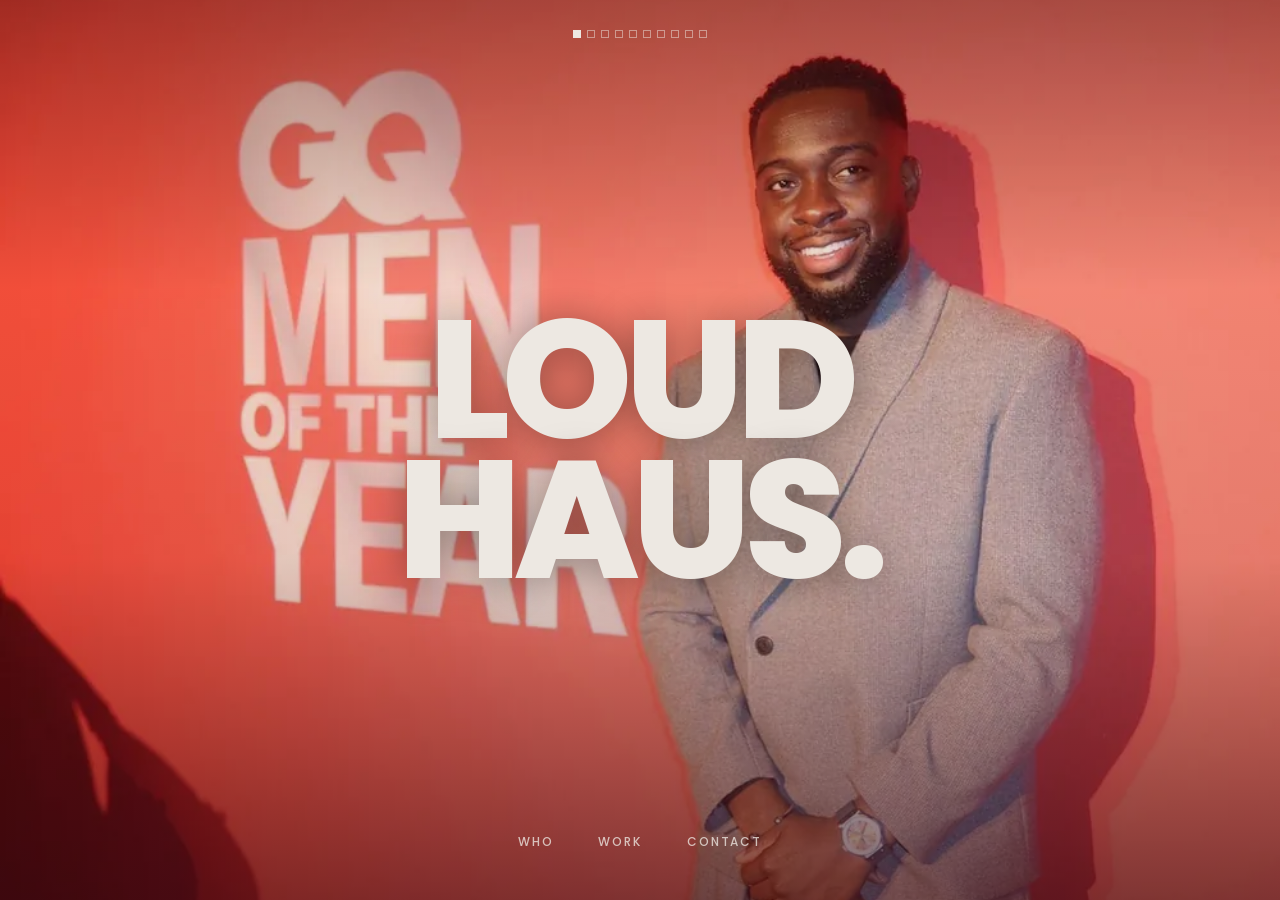
==== commit 91398875: "Rebuild as four-page site: full-screen homepage, who, work, contact" ====
--- a/index.html
+++ b/index.html
@@ -3,714 +3,103 @@
 <head>
 <meta charset="utf-8">
 <meta name="viewport" content="width=device-width, initial-scale=1">
-<title>Loud Haus — Strategic Brand Partnerships for Fashion, Culture &amp; Entertainment</title>
-<meta name="description" content="Loud Haus is a boutique brand partnerships consultancy connecting brands with fashion, cultural and entertainment experiences through meaningful commercial partnerships.">
-<meta property="og:title" content="Loud Haus — Strategic Brand Partnerships">
-<meta property="og:description" content="Boutique brand partnerships consultancy for fashion, culture and entertainment.">
+<title>Loud Haus</title>
+<meta name="description" content="Brand partnerships consultancy for fashion, culture and entertainment. London.">
+<meta property="og:title" content="Loud Haus">
+<meta property="og:description" content="Brand partnerships consultancy for fashion, culture and entertainment.">
+<meta property="og:image" content="https://zorian.github.io/loudhaus/img/og.jpg">
 <meta property="og:type" content="website">
-<meta property="og:image" content="https://zorian.github.io/loudhaus/img/og.jpg">
 <meta name="twitter:card" content="summary_large_image">
 <meta name="theme-color" content="#4A0D19">
 <link rel="preconnect" href="https://fonts.googleapis.com">
 <link rel="preconnect" href="https://fonts.gstatic.com" crossorigin>
-<link href="https://fonts.googleapis.com/css2?family=Poppins:wght@500;600;800&family=Fraunces:opsz,wght@9..144,300;9..144,400;9..144,500&family=Space+Mono:wght@400;700&display=swap" rel="stylesheet">
+<link href="https://fonts.googleapis.com/css2?family=Poppins:wght@400;500;800&display=swap" rel="stylesheet">
+<link rel="preload" as="image" href="img/gq-wall.webp">
 <link rel="icon" href="data:image/svg+xml,%3Csvg xmlns='http://www.w3.org/2000/svg' viewBox='0 0 100 100'%3E%3Crect width='100' height='100' fill='%234A0D19'/%3E%3Ccircle cx='50' cy='58' r='20' fill='%23EDE8E2'/%3E%3C/svg%3E">
 <style>
-:root{
-  --ox:#4A0D19;
-  --ox-deep:#310810;
-  --ox-lift:#6E1A28;
-  --cream:#EDE8E2;
-  --cream-2:#E3DCD4;
-  --rule-on-ox:rgba(237,232,226,.20);
-  --rule-on-cream:rgba(74,13,25,.22);
-  --gut:clamp(20px,5vw,72px);
-  --display:"Poppins",system-ui,sans-serif;
-  --body:"Fraunces",Georgia,serif;
-  --mono:"Space Mono",ui-monospace,monospace;
-}
-*{box-sizing:border-box;margin:0;padding:0}
-html{scroll-behavior:smooth;-webkit-text-size-adjust:100%}
-body{
-  background:var(--ox);color:var(--cream);
-  font-family:var(--body);font-weight:300;
-  font-size:clamp(16px,1.05vw,18px);line-height:1.6;
-  -webkit-font-smoothing:antialiased;overflow-x:hidden;
-}
-::selection{background:var(--cream);color:var(--ox)}
-a{color:inherit}
-:focus-visible{outline:2px solid currentColor;outline-offset:4px}
-
-/* ---------- type system ---------- */
-.eyebrow{
-  font-family:var(--mono);font-size:11px;letter-spacing:.22em;
-  text-transform:uppercase;opacity:.6;display:block;
-}
-.stack{
-  font-family:var(--display);font-weight:800;text-transform:uppercase;
-  line-height:.86;letter-spacing:-.035em;
-  font-size:clamp(2.6rem,8.4vw,7.4rem);
-}
-.stack .dot{color:inherit}
-.lede{
-  font-family:var(--body);font-weight:300;
-  font-size:clamp(1.15rem,1.9vw,1.6rem);line-height:1.45;
-}
-.small{font-size:.92rem;opacity:.78;line-height:1.65}
-
-/* ---------- shell ---------- */
-section{padding:clamp(72px,10vw,150px) var(--gut);position:relative}
-.light{background:var(--cream);color:var(--ox)}
-.light .eyebrow{opacity:.55}
-.wrap{max-width:1360px;margin:0 auto}
-
-/* ---------- nav ---------- */
-header{
-  position:fixed;inset:0 0 auto 0;z-index:50;
-  display:flex;align-items:center;justify-content:space-between;
-  padding:16px var(--gut);
-  background:rgba(74,13,25,.86);backdrop-filter:blur(14px);
-  border-bottom:1px solid var(--rule-on-ox);
-  transition:background .4s ease,color .4s ease,border-color .4s ease;
-}
-header.on-light{
-  background:rgba(237,232,226,.9);color:var(--ox);
-  border-bottom-color:var(--rule-on-cream);
-}
-.mark{
-  font-family:var(--display);font-weight:800;font-size:15px;
-  letter-spacing:-.02em;text-transform:uppercase;text-decoration:none;
-  line-height:.9;display:block;
-}
-nav{display:flex;gap:clamp(14px,2vw,32px)}
-nav a{
-  font-family:var(--mono);font-size:11px;letter-spacing:.18em;
-  text-transform:uppercase;text-decoration:none;opacity:.7;
-  transition:opacity .25s;
-}
-nav a:hover{opacity:1}
-@media(max-width:640px){nav a:nth-child(-n+2){display:none}}
-
-/* ---------- hero ---------- */
-.hero{
-  min-height:100svh;display:flex;flex-direction:column;justify-content:flex-end;
-  padding-top:120px;padding-bottom:clamp(28px,4vw,52px);
-}
-.hero h1{font-size:clamp(3.1rem,12.2vw,11rem)}
-.hero h1>span{display:block;overflow:hidden}
-.hero h1>span>i{display:block;font-style:normal;transform:translateY(103%)}
-.loaded .hero h1>span>i{
-  transform:translateY(0);
-  transition:transform 1.05s cubic-bezier(.16,1,.3,1);
-}
-.loaded .hero h1>span:nth-child(2)>i{transition-delay:.09s}
-.loaded .hero h1>span:nth-child(3)>i{transition-delay:.18s}
-.hero-foot{
-  display:grid;grid-template-columns:1fr;gap:28px;
-  margin-top:clamp(32px,5vw,64px);
-  border-top:1px solid var(--rule-on-ox);padding-top:26px;
-}
-@media(min-width:900px){.hero-foot{grid-template-columns:1.15fr 1fr;gap:64px;align-items:start}}
-.hero-foot p+p{margin-top:14px}
-.ticker{
-  display:flex;flex-wrap:wrap;gap:8px 0;align-items:baseline;
-  font-family:var(--mono);font-size:11px;letter-spacing:.16em;
-  text-transform:uppercase;opacity:.72;
-}
-.ticker span:not(:last-child)::after{content:" · ";opacity:.5;padding:0 .5em}
-
-/* ---------- about ---------- */
-.about-grid{display:grid;gap:clamp(28px,4vw,72px)}
-@media(min-width:900px){.about-grid{grid-template-columns:.85fr 1.15fr}}
-.about-grid h2{margin-bottom:.4em}
-.about-body p+p{margin-top:1.15em}
-.about-body p:first-child{font-size:clamp(1.1rem,1.7vw,1.4rem);line-height:1.5}
-
-/* ---------- services ---------- */
-.svc-head{display:flex;flex-wrap:wrap;justify-content:space-between;gap:20px;align-items:flex-end;margin-bottom:clamp(34px,5vw,64px)}
-.svc{
-  display:grid;gap:1px;background:var(--rule-on-cream);
-  border:1px solid var(--rule-on-cream);
-}
-@media(min-width:700px){.svc{grid-template-columns:repeat(2,1fr)}}
-@media(min-width:1080px){.svc{grid-template-columns:repeat(3,1fr)}}
-.svc article{
-  background:var(--cream);padding:clamp(24px,2.6vw,38px);
-  min-height:clamp(210px,20vw,280px);
-  display:flex;flex-direction:column;justify-content:space-between;gap:20px;
-  transition:background .35s ease,color .35s ease;
-}
-.svc article:hover,.svc article:focus-within{background:var(--ox);color:var(--cream)}
-.svc h3{
-  font-family:var(--display);font-weight:800;text-transform:uppercase;
-  font-size:clamp(1.15rem,1.7vw,1.5rem);line-height:.98;letter-spacing:-.025em;
-}
-.svc p{font-size:.95rem;line-height:1.55;opacity:.85}
-.svc .num{font-family:var(--mono);font-size:11px;letter-spacing:.2em;opacity:.5}
-
-/* ---------- projects ---------- */
-.proj{border-top:1px solid var(--rule-on-ox)}
-.proj details{border-bottom:1px solid var(--rule-on-ox)}
-.proj summary{
-  list-style:none;cursor:pointer;padding:clamp(20px,2.6vw,34px) 0;
-  display:flex;align-items:baseline;justify-content:space-between;gap:20px;
-  font-family:var(--display);font-weight:800;text-transform:uppercase;
-  font-size:clamp(1.4rem,4.4vw,3.4rem);line-height:.95;letter-spacing:-.03em;
-  transition:padding-left .4s cubic-bezier(.16,1,.3,1),opacity .3s;
-}
-.proj summary::-webkit-details-marker{display:none}
-.proj summary:hover{padding-left:clamp(10px,1.6vw,26px)}
-.proj summary .tag{
-  font-family:var(--mono);font-weight:400;font-size:11px;letter-spacing:.18em;
-  opacity:.55;white-space:nowrap;flex-shrink:0;
-}
-.proj details[open] summary{opacity:.55}
-.proj .body{padding:0 0 clamp(24px,3vw,40px);max-width:60ch}
-@media(max-width:640px){.proj summary .tag{display:none}}
-
-/* ---------- contact ---------- */
-.contact-grid{display:grid;gap:clamp(32px,4vw,72px);margin-top:clamp(30px,4vw,56px)}
-@media(min-width:900px){.contact-grid{grid-template-columns:1fr 1fr}}
-.field{display:block;margin-bottom:20px}
-.field span{
-  font-family:var(--mono);font-size:11px;letter-spacing:.2em;
-  text-transform:uppercase;display:block;margin-bottom:8px;opacity:.6;
-}
-.field input,.field textarea{
-  width:100%;background:transparent;border:0;
-  border-bottom:1px solid var(--rule-on-cream);
-  padding:10px 0;font-family:var(--body);font-size:1.05rem;
-  color:var(--ox);transition:border-color .3s;
-}
-.field textarea{resize:vertical;min-height:110px}
-.field input:focus,.field textarea:focus{outline:none;border-bottom-color:var(--ox)}
-button{
-  font-family:var(--display);font-weight:800;text-transform:uppercase;
-  font-size:.95rem;letter-spacing:.02em;
-  background:var(--ox);color:var(--cream);border:1px solid var(--ox);
-  padding:16px 34px;cursor:pointer;
-  transition:background .3s,color .3s;
-}
-button:hover{background:transparent;color:var(--ox)}
-.contact-direct a{
-  font-family:var(--display);font-weight:800;text-transform:uppercase;
-  font-size:clamp(1.1rem,2.4vw,2rem);letter-spacing:-.02em;
-  text-decoration:none;display:inline-block;
-  border-bottom:2px solid currentColor;line-height:1.1;
-}
-.contact-direct a:hover{opacity:.6}
-.contact-direct div+div{margin-top:32px}
-
-/* ---------- footer ---------- */
-footer{padding:clamp(48px,6vw,88px) var(--gut) 34px;border-top:1px solid var(--rule-on-ox)}
-.footer-mark{
-  font-family:var(--display);font-weight:800;text-transform:uppercase;
-  font-size:clamp(3.4rem,17vw,15rem);line-height:.82;letter-spacing:-.045em;
-}
-.footer-meta{
-  display:flex;flex-wrap:wrap;gap:14px 32px;justify-content:space-between;
-  margin-top:clamp(28px,4vw,54px);padding-top:22px;
-  border-top:1px solid var(--rule-on-ox);
-  font-family:var(--mono);font-size:11px;letter-spacing:.16em;text-transform:uppercase;opacity:.6;
-}
-.footer-meta a{text-decoration:none}
-.footer-meta a:hover{opacity:1;text-decoration:underline}
-
-
-/* ---------- case studies ---------- */
-.case{border-top:1px solid var(--cream);padding:clamp(48px,7vw,104px) 0 clamp(38px,5vw,72px)}
-.case:first-of-type{border-top:1px solid var(--rule-on-ox)}
-.shots-label{
-  font-family:var(--mono);font-size:10.5px;letter-spacing:.2em;text-transform:uppercase;
-  opacity:.45;margin-bottom:12px;display:block;
-}
-@media(min-width:960px){.shots-label{margin-top:-4px}}
-.case-grid{display:grid;gap:clamp(24px,3vw,56px)}
-@media(min-width:960px){.case-grid{grid-template-columns:minmax(0,.72fr) minmax(0,1.28fr);align-items:start}}
-.case-text{position:relative}
-@media(min-width:960px){.case-text{position:sticky;top:96px}}
-.case-text h3{
-  font-family:var(--display);font-weight:800;text-transform:uppercase;
-  font-size:clamp(1.7rem,3.4vw,3rem);line-height:.92;letter-spacing:-.032em;
-  margin:12px 0 16px;
-}
-.case-meta{
-  display:flex;flex-wrap:wrap;gap:6px 14px;margin-top:18px;
-  font-family:var(--mono);font-size:10.5px;letter-spacing:.17em;
-  text-transform:uppercase;opacity:.55;
-}
-.case-meta span{border:1px solid var(--rule-on-ox);padding:5px 10px}
-
-.shots{display:grid;grid-template-columns:repeat(6,1fr);gap:clamp(6px,.7vw,12px)}
-.shots figure{margin:0;position:relative;overflow:hidden;background:var(--ox-deep);grid-column:span 3}
-.shots figure.wide{grid-column:span 6}
-.shots figure.third{grid-column:span 2}
-@media(max-width:620px){
-  .shots figure{grid-column:span 3}
-  .shots figure.third{grid-column:span 3}
-  .shots figure.wide{grid-column:span 6}
-}
-.shots button{
-  all:unset;display:block;width:100%;cursor:zoom-in;
-}
-.shots img{
-  display:block;width:100%;height:100%;object-fit:cover;aspect-ratio:3/4;
-  transition:transform .7s cubic-bezier(.16,1,.3,1),opacity .5s;
-}
-.shots figure.wide img{aspect-ratio:16/10}
-.shots button:hover img{transform:scale(1.045)}
-.shots button:focus-visible{outline:2px solid var(--cream);outline-offset:-2px}
-.shots figure::after{
-  content:"";position:absolute;right:10px;bottom:10px;width:26px;height:26px;
-  background:
-    linear-gradient(var(--cream),var(--cream)) no-repeat 50% 50%/11px 1.5px,
-    linear-gradient(var(--cream),var(--cream)) no-repeat 50% 50%/1.5px 11px,
-    rgba(19,4,8,.55);
-  border:1px solid rgba(237,232,226,.5);
-  opacity:.85;pointer-events:none;transition:opacity .3s,background-color .3s;
-  backdrop-filter:blur(3px);
-}
-.shots figure:hover::after{opacity:1;background-color:rgba(19,4,8,.85)}
-
-.textcase{border-top:1px solid var(--rule-on-ox);padding:clamp(24px,3vw,38px) 0}
-.textcase h3{
-  font-family:var(--display);font-weight:800;text-transform:uppercase;
-  font-size:clamp(1.3rem,2.6vw,2.1rem);line-height:.95;letter-spacing:-.03em;margin-bottom:12px;
-}
-.textcase .body{max-width:62ch}
-
-/* ---------- lightbox ---------- */
-#lb{
-  position:fixed;inset:0;z-index:100;display:none;
-  background:rgba(19,4,8,.97);
-  align-items:center;justify-content:center;padding:clamp(12px,4vw,48px);
-}
-#lb.open{display:flex}
-#lb img{max-width:100%;max-height:88vh;object-fit:contain;display:block}
-#lb .lb-stage{position:relative;display:flex;align-items:center;justify-content:center;
-  width:100%;height:100%;touch-action:pan-y;user-select:none;-webkit-user-select:none}
-#lb img{transition:opacity .18s ease}
-#lb.swapping img{opacity:0}
-#lb .lb-count{
-  position:absolute;top:clamp(14px,3vw,30px);left:clamp(14px,3vw,30px);
-  font-family:var(--mono);font-size:11px;letter-spacing:.18em;color:var(--cream);opacity:.55;
-}
-@media(prefers-reduced-motion:reduce){#lb img{transition:none}}
-#lb .lb-cap{
-  position:absolute;left:0;right:0;bottom:clamp(10px,2.5vw,22px);text-align:center;
-  font-family:var(--mono);font-size:11px;letter-spacing:.17em;text-transform:uppercase;
-  color:var(--cream);opacity:.55;padding:0 20px;
-}
-#lb button{
-  position:absolute;background:transparent;border:1px solid var(--rule-on-ox);
-  color:var(--cream);font-family:var(--display);font-weight:800;
-  width:46px;height:46px;padding:0;font-size:16px;line-height:1;
-  display:flex;align-items:center;justify-content:center;
-}
-#lb button:hover{background:var(--cream);color:var(--ox)}
-#lb .lb-x{top:clamp(12px,3vw,28px);right:clamp(12px,3vw,28px)}
-#lb .lb-prev{left:clamp(8px,2vw,28px);top:50%;transform:translateY(-50%)}
-#lb .lb-next{right:clamp(8px,2vw,28px);top:50%;transform:translateY(-50%)}
-@media(max-width:700px){#lb .lb-prev,#lb .lb-next{display:none}}
-
-/* ---------- reveal ---------- */
-.rv{opacity:0;transform:translateY(26px);transition:opacity .8s ease,transform .8s cubic-bezier(.16,1,.3,1)}
-.rv.in{opacity:1;transform:none}
-@media(prefers-reduced-motion:reduce){
-  html{scroll-behavior:auto}
-  .rv,.hero h1>span>i{opacity:1!important;transform:none!important;transition:none!important}
-  *{animation:none!important}
-}
+  *{box-sizing:border-box;margin:0;padding:0}
+  html,body{height:100%}
+  body{font-family:"Poppins",system-ui,sans-serif;background:#310810;color:#EDE8E2;overflow:hidden}
+  a{color:inherit;text-decoration:none}
+  :focus-visible{outline:2px solid #EDE8E2;outline-offset:4px}
+  .show{position:fixed;inset:0}
+  .show img{position:absolute;inset:0;width:100%;height:100%;object-fit:cover;
+    opacity:0;transition:opacity 1s ease}
+  .show img.on{opacity:1}
+  .scrim{position:fixed;inset:0;background:
+    linear-gradient(180deg,rgba(49,8,16,.42) 0%,rgba(49,8,16,.06) 32%,rgba(49,8,16,.12) 62%,rgba(49,8,16,.62) 100%)}
+  .logo{
+    position:fixed;top:50%;left:50%;transform:translate(-50%,-50%);
+    font-weight:800;text-transform:uppercase;letter-spacing:-.045em;line-height:.84;
+    font-size:clamp(3.2rem,13vw,11rem);text-align:center;
+    text-shadow:0 4px 40px rgba(0,0,0,.4);white-space:nowrap;
+  }
+  .menu{
+    position:fixed;bottom:clamp(20px,3.5vw,44px);left:0;right:0;
+    display:flex;justify-content:center;gap:clamp(20px,3.5vw,52px);
+    font-size:12px;font-weight:500;letter-spacing:.16em;text-transform:uppercase;
+  }
+  .menu a{opacity:.78;padding-bottom:4px;border-bottom:1px solid transparent;transition:.3s}
+  .menu a:hover{opacity:1;border-bottom-color:#EDE8E2}
+  .dots{position:fixed;top:clamp(18px,3vw,30px);left:50%;transform:translateX(-50%);display:flex;gap:6px}
+  .dots button{all:unset;width:6px;height:6px;border:1px solid rgba(237,232,226,.5);cursor:pointer}
+  .dots button[aria-current="true"]{background:#EDE8E2}
+  .dots button:focus-visible{outline:2px solid #EDE8E2;outline-offset:3px}
+  @media(prefers-reduced-motion:reduce){.show img{transition:none}}
 </style>
 </head>
 <body>
+<div class="show" id="show"></div>
+<div class="scrim"></div>
+<h1 class="logo">Loud<br>Haus.</h1>
+<div class="dots" id="dots" role="group" aria-label="Choose image"></div>
+<nav class="menu">
+  <a href="who.html">Who</a>
+  <a href="work.html">Work</a>
+  <a href="contact.html">Contact</a>
+</nav>
+<script>
+(function(){
+  var src=['gq-wall','wc-krept-claw','sb-wall','gq-portrait','wc-guests','gq-arrival',
+           'wc-canwall','wc-krept-stage','gq-detail','wc-clawmachine'];
+  var pos={'gq-wall':'62% 40%','wc-krept-claw':'44% 34%','sb-wall':'52% 40%','gq-portrait':'50% 34%',
+           'wc-guests':'50% 38%','gq-arrival':'50% 30%','wc-canwall':'50% 50%','wc-krept-stage':'50% 40%',
+           'gq-detail':'50% 45%','wc-clawmachine':'50% 46%'};
+  var show=document.getElementById('show'), dots=document.getElementById('dots'),
+      imgs=[], i=0, timer=null,
+      reduced=matchMedia('(prefers-reduced-motion: reduce)').matches;
 
-<header id="hdr">
-  <a class="mark" href="#top">Loud<br>Haus.</a>
-  <nav>
-    <a href="#about">About</a>
-    <a href="#services">Services</a>
-    <a href="#projects">Projects</a>
-    <a href="#contact">Contact</a>
-  </nav>
-</header>
-
-<!-- HERO -->
-<section class="hero" id="top">
-  <div class="wrap">
-    <span class="eyebrow" style="margin-bottom:clamp(20px,3vw,40px)">Brand Partnerships Consultancy — London</span>
-    <h1 class="stack">
-      <span><i>Strategic</i></span>
-      <span><i>Brand</i></span>
-      <span><i>Partnerships</i></span>
-    </h1>
-    <div class="hero-foot">
-      <div>
-        <p class="lede">A boutique consultancy connecting brands with fashion, cultural and entertainment experiences through meaningful commercial partnerships.</p>
-      </div>
-      <div>
-        <p class="small">From sponsorship strategy and brand outreach to partnership negotiations and commercial consultancy, we help clients secure partnerships that create lasting value and meaningful brand engagement.</p>
-        <p class="small" style="margin-top:14px">Whether you're producing a fashion showcase, cultural event or awards ceremony, we develop tailored partnership strategies that connect your vision with the right brands.</p>
-      </div>
-    </div>
-    <div class="ticker" style="margin-top:26px">
-      <span>Sponsorship Strategy</span><span>Brand Partnerships</span><span>Commercial Partnerships</span><span>Brand Outreach</span><span>Partnership Negotiation</span><span>Gifting Partnerships</span><span>Commercial Consultancy</span>
-    </div>
-  </div>
-</section>
-
-<!-- ABOUT -->
-<section class="light" id="about">
-  <div class="wrap about-grid">
-    <div class="rv">
-      <span class="eyebrow" style="margin-bottom:22px">About</span>
-      <h2 class="stack" style="font-size:clamp(2.1rem,5vw,4.2rem)">Partnerships<br>that matter<span class="dot">.</span></h2>
-    </div>
-    <div class="about-body rv">
-      <p>We are a boutique brand partnerships consultancy specialising in connecting brands with fashion, cultural and entertainment experiences that create meaningful commercial value.</p>
-      <p>Our approach is built on strategy, alignment and authentic relationship building. We work closely with event organisers, creatives and businesses to develop tailored partnership strategies that attract the right commercial partners — not simply the biggest names.</p>
-      <p>From sponsorship strategy and brand outreach to commercial negotiations and partnership management, we oversee the partnership journey from concept through to execution, ensuring every collaboration delivers value for both our clients and their brand partners.</p>
-      <p>We believe the strongest partnerships are built on shared values, cultural relevance and genuine brand alignment. Every project begins with understanding our client's vision, audience and objectives, allowing us to create partnerships that strengthen brand positioning while delivering measurable commercial outcomes.</p>
-    </div>
-  </div>
-</section>
-
-<!-- SERVICES -->
-<section class="light" id="services" style="padding-top:0">
-  <div class="wrap">
-    <div class="svc-head rv">
-      <div>
-        <span class="eyebrow" style="margin-bottom:18px">Services</span>
-        <h2 class="stack" style="font-size:clamp(2.1rem,5vw,4.2rem)">What we do<span class="dot">.</span></h2>
-      </div>
-      <p class="small" style="max-width:34ch">Seven ways we take a project from a sponsorship deck to signed commercial partners.</p>
-    </div>
-    <div class="svc rv">
-      <article><span class="num">01</span><h3>Sponsorship<br>Strategy</h3><p>Developing tailored commercial partnership strategies aligned with your event, campaign or business objectives.</p></article>
-      <article><span class="num">02</span><h3>Brand<br>Partnerships</h3><p>Researching, identifying and securing brand partners that genuinely align with your audience and vision.</p></article>
-      <article><span class="num">03</span><h3>Brand<br>Outreach</h3><p>Managing strategic outreach, relationship building and partnership conversations on your behalf.</p></article>
-      <article><span class="num">04</span><h3>Partnership<br>Negotiation</h3><p>Leading commercial negotiations and supporting partnerships through to agreement.</p></article>
-      <article><span class="num">05</span><h3>Gifting<br>Partnerships</h3><p>Securing product, service and value-in-kind partnerships that enhance guest experiences and reduce event costs.</p></article>
-      <article><span class="num">06</span><h3>Commercial<br>Consultancy</h3><p>Providing strategic guidance throughout the sponsorship journey, from planning through to execution.</p></article>
-    </div>
-  </div>
-</section>
-
-<!-- PROJECTS -->
-<section id="projects">
-  <div class="wrap">
-    <div class="svc-head rv">
-      <div>
-        <span class="eyebrow" style="margin-bottom:18px">Projects</span>
-        <h2 class="stack" style="font-size:clamp(2.1rem,5vw,4.2rem)">Selected<br>work<span class="dot">.</span></h2>
-      </div>
-      <p class="small" style="max-width:34ch">Partnerships delivered across music, retail and entertainment. Tap any image to open the gallery and swipe through.</p>
-    </div>
-
-    <article class="case rv">
-      <div class="case-grid">
-        <div class="case-text">
-          <span class="eyebrow">Music &times; Drinks</span>
-          <h3>Krept<br>x White Claw</h3>
-          <p class="small">A brand partnership pairing one of UK rap's defining voices with a global hard seltzer brand, built around a fully branded activation: a can wall installation, a custom prize claw machine and a live performance moment.</p>
-          <div class="case-meta"><span>Brand partnership</span><span>Activation</span><span>Talent</span></div>
-        </div>
-      <div>
-      <span class="shots-label">Krept x White Claw</span>
-      <div class="shots">
-        <figure class="wide"><button type="button" data-full="img/wc-canwall.webp" data-cap="White Claw can wall installation">
-          <img src="img/wc-canwall-sm.webp" alt="White Claw can wall installation" loading="lazy" decoding="async">
-        </button></figure>
-        <figure class="third"><button type="button" data-full="img/wc-krept-claw.webp" data-cap="Artist at the branded claw machine">
-          <img src="img/wc-krept-claw-sm.webp" alt="Artist at the branded claw machine" loading="lazy" decoding="async">
-        </button></figure>
-        <figure class="third"><button type="button" data-full="img/wc-clawmachine.webp" data-cap="The Claw prize machine">
-          <img src="img/wc-clawmachine-sm.webp" alt="The Claw prize machine" loading="lazy" decoding="async">
-        </button></figure>
-        <figure class="third"><button type="button" data-full="img/wc-guests.webp" data-cap="Guests at the activation">
-          <img src="img/wc-guests-sm.webp" alt="Guests at the activation" loading="lazy" decoding="async">
-        </button></figure>
-        <figure class="third"><button type="button" data-full="img/wc-krept-stage.webp" data-cap="Performance on the night">
-          <img src="img/wc-krept-stage-sm.webp" alt="Performance on the night" loading="lazy" decoding="async">
-        </button></figure>
-        <figure class="third"><button type="button" data-full="img/wc-neon.webp" data-cap="Illuminated White Claw fridge display">
-          <img src="img/wc-neon-sm.webp" alt="Illuminated White Claw fridge display" loading="lazy" decoding="async">
-        </button></figure>
-        <figure class="third"><button type="button" data-full="img/wc-cans.webp" data-cap="White Claw Tequila Smash range">
-          <img src="img/wc-cans-sm.webp" alt="White Claw Tequila Smash range" loading="lazy" decoding="async">
-        </button></figure>
-      </div>
-      </div>
-      </div>
-    </article>
-
-    <article class="case rv">
-      <div class="case-grid">
-        <div class="case-text">
-          <span class="eyebrow">Retail Pop-Up</span>
-          <h3>Dami Hope<br>x Snowbunny</h3>
-          <p class="small">Partnership support for a talent-led pop-up shop, connecting a personality-driven audience with a retail activation &mdash; from the store layout and merchandising plan through to a Bumbu Rum gifting partnership on the night.</p>
-          <div class="case-meta"><span>Retail</span><span>Gifting partnership</span><span>Talent</span></div>
-        </div>
-      <div>
-      <span class="shots-label">Dami Hope x Snowbunny</span>
-      <div class="shots">
-        <figure class="wide"><button type="button" data-full="img/sb-wall.webp" data-cap="Snowbunny pop-up branding">
-          <img src="img/sb-wall-sm.webp" alt="Snowbunny pop-up branding" loading="lazy" decoding="async">
-        </button></figure>
-        <figure><button type="button" data-full="img/sb-floor.webp" data-cap="Shoppers on the pop-up floor">
-          <img src="img/sb-floor-sm.webp" alt="Shoppers on the pop-up floor" loading="lazy" decoding="async">
-        </button></figure>
-        <figure><button type="button" data-full="img/sb-bumbu.webp" data-cap="Bumbu Rum gifting partnership on site">
-          <img src="img/sb-bumbu-sm.webp" alt="Bumbu Rum gifting partnership on site" loading="lazy" decoding="async">
-        </button></figure>
-        <figure class="wide"><button type="button" data-full="img/sb-render.webp" data-cap="Retail layout plan for the pop-up">
-          <img src="img/sb-render-sm.webp" alt="Retail layout plan for the pop-up" loading="lazy" decoding="async">
-        </button></figure>
-      </div>
-      </div>
-      </div>
-    </article>
-
-    <article class="case rv">
-      <div class="case-grid">
-        <div class="case-text">
-          <span class="eyebrow">Entertainment</span>
-          <h3>GQ Men<br>of the Year</h3>
-          <p class="small">Talent representation and partner liaison across one of the calendar's headline entertainment ceremonies, managing brand dressing, hospitality and on-the-night coordination.</p>
-          <div class="case-meta"><span>Talent</span><span>Live events</span><span>Brand liaison</span></div>
-        </div>
-      <div>
-      <span class="shots-label">GQ Men of the Year</span>
-      <div class="shots">
-        <figure class="third"><button type="button" data-full="img/gq-wall.webp" data-cap="Talent on the GQ Men of the Year step and repeat">
-          <img src="img/gq-wall-sm.webp" alt="Talent on the GQ Men of the Year step and repeat" loading="lazy" decoding="async">
-        </button></figure>
-        <figure class="third"><button type="button" data-full="img/gq-wall-2.webp" data-cap="Red carpet arrival">
-          <img src="img/gq-wall-2-sm.webp" alt="Red carpet arrival" loading="lazy" decoding="async">
-        </button></figure>
-        <figure class="third"><button type="button" data-full="img/gq-arrival.webp" data-cap="Arrival at the ceremony">
-          <img src="img/gq-arrival-sm.webp" alt="Arrival at the ceremony" loading="lazy" decoding="async">
-        </button></figure>
-        <figure><button type="button" data-full="img/gq-portrait.webp" data-cap="Portrait on the night">
-          <img src="img/gq-portrait-sm.webp" alt="Portrait on the night" loading="lazy" decoding="async">
-        </button></figure>
-        <figure><button type="button" data-full="img/gq-detail.webp" data-cap="Watch and hospitality detail">
-          <img src="img/gq-detail-sm.webp" alt="Watch and hospitality detail" loading="lazy" decoding="async">
-        </button></figure>
-      </div>
-      </div>
-      </div>
-    </article>
-
-    <div class="rv" style="margin-top:clamp(20px,3vw,40px)">
-      <article class="textcase">
-        <h3>British Museum Couture</h3>
-        <div class="body"><p class="small">Supporting the commercial partnership strategy for a landmark couture fashion event hosted at the British Museum, connecting brands with a unique celebration of fashion, culture and heritage.</p></div>
-      </article>
-      <article class="textcase">
-        <h3>Black British Comedy Awards</h3>
-        <div class="body"><p class="small">Leading sponsorship strategy and brand partnership outreach for a celebration of Black British comedy, connecting culturally aligned brands with one of the UK's entertainment events.</p></div>
-      </article>
-    </div>
-
-    <p class="small rv" style="margin-top:32px;max-width:52ch;opacity:.6">As our portfolio continues to grow, this section will showcase completed partnerships, campaign outcomes and commercial results.</p>
-  </div>
-</section>
-
-<!-- CONTACT -->
-<section class="light" id="contact">
-  <div class="wrap">
-    <div class="rv">
-      <span class="eyebrow" style="margin-bottom:22px">Contact</span>
-      <h2 class="stack">Let's build<br>something<br>meaningful<span class="dot">.</span></h2>
-    </div>
-    <div class="contact-grid">
-      <div class="rv">
-        <p class="lede">Whether you're planning a fashion showcase, cultural experience, awards ceremony or live event, we'd love to hear about your project.</p>
-        <p class="small" style="margin-top:18px">If you're looking to secure sponsorship, brand partnerships or commercial collaborations, let's start the conversation.</p>
-        <div class="contact-direct" style="margin-top:clamp(32px,4vw,56px)">
-          <div>
-            <span class="eyebrow" style="margin-bottom:10px">Email</span>
-            <a href="mailto:hello@loudhaus.com">hello@loudhaus.com</a>
-          </div>
-          <div>
-            <span class="eyebrow" style="margin-bottom:10px">Instagram</span>
-            <a href="https://www.instagram.com/itsloudhaus" target="_blank" rel="noopener">@itsloudhaus</a>
-          </div>
-        </div>
-      </div>
-
-      <div class="rv">
-        <form id="enquiry">
-          <label class="field"><span>Name</span><input type="text" name="name" required autocomplete="name"></label>
-          <label class="field"><span>Email</span><input type="email" name="email" required autocomplete="email"></label>
-          <label class="field"><span>Project or event</span><input type="text" name="project"></label>
-          <label class="field"><span>Tell us about it</span><textarea name="message" required></textarea></label>
-          <button type="submit">Start the conversation</button>
-          <p class="small" id="formnote" style="margin-top:16px;opacity:0;transition:opacity .3s">Opening your email app with the message ready to send.</p>
-        </form>
-      </div>
-    </div>
-  </div>
-</section>
-
-<div id="lb" role="dialog" aria-modal="true" aria-label="Image viewer">
-  <button class="lb-x" type="button" aria-label="Close">&times;</button>
-  <button class="lb-prev" type="button" aria-label="Previous image">&#8592;</button>
-  <button class="lb-next" type="button" aria-label="Next image">&#8594;</button>
-  <span class="lb-count" id="lb-count"></span>
-  <div class="lb-stage" id="lb-stage"><img id="lb-img" src="" alt=""></div>
-  <p class="lb-cap" id="lb-cap"></p>
-</div>
-
-<footer>
-  <div class="wrap">
-    <div class="footer-mark">Loud<br>Haus<span class="dot">.</span></div>
-    <div class="footer-meta">
-      <span>Strategic Brand Partnerships</span>
-      <a href="mailto:hello@loudhaus.com">hello@loudhaus.com</a>
-      <a href="https://www.instagram.com/itsloudhaus" target="_blank" rel="noopener">Instagram</a>
-      <span>&copy; <span id="yr"></span> Loud Haus</span>
-    </div>
-  </div>
-</footer>
-
-<script>
-document.documentElement.classList.add('loaded');
-document.body.classList.add('loaded');
-document.getElementById('yr').textContent = new Date().getFullYear();
-
-/* scroll reveals */
-var io = new IntersectionObserver(function(es){
-  es.forEach(function(e){ if(e.isIntersecting){ e.target.classList.add('in'); io.unobserve(e.target); } });
-},{threshold:.12,rootMargin:'0px 0px -8% 0px'});
-document.querySelectorAll('.rv').forEach(function(el){ io.observe(el); });
-
-/* header inverts over cream sections */
-var hdr = document.getElementById('hdr');
-var lights = document.querySelectorAll('.light');
-function syncHeader(){
-  var y = hdr.getBoundingClientRect().height * 0.6, on = false;
-  lights.forEach(function(s){
-    var r = s.getBoundingClientRect();
-    if(r.top <= y && r.bottom > y) on = true;
-  });
-  hdr.classList.toggle('on-light', on);
-}
-syncHeader();
-addEventListener('scroll', syncHeader, {passive:true});
-addEventListener('resize', syncHeader);
-
-/* contact form -> mailto (no backend needed on GitHub Pages) */
-document.getElementById('enquiry').addEventListener('submit', function(ev){
-  ev.preventDefault();
-  var f = ev.target;
-  var subject = 'Partnership enquiry — ' + (f.project.value || f.name.value);
-  var body = 'Name: ' + f.name.value + '\nEmail: ' + f.email.value +
-             '\nProject: ' + (f.project.value || '—') + '\n\n' + f.message.value;
-  document.getElementById('formnote').style.opacity = '1';
-  window.location.href = 'mailto:hello@loudhaus.com?subject=' +
-    encodeURIComponent(subject) + '&body=' + encodeURIComponent(body);
-});
-/* lightbox gallery: swipe, arrows, keyboard, per-project scope */
-(function(){
-  var lb=document.getElementById('lb'),
-      img=document.getElementById('lb-img'),
-      cap=document.getElementById('lb-cap'),
-      count=document.getElementById('lb-count'),
-      stage=document.getElementById('lb-stage'),
-      groups=[], cur=null, i=0, last=null;
-
-  // one gallery per project grid
-  Array.prototype.forEach.call(document.querySelectorAll('.shots'), function(grid){
-    var label=(grid.parentNode.querySelector('.shots-label')||{}).textContent||'';
-    var items=Array.prototype.map.call(grid.querySelectorAll('button'), function(b){
-      return {src:b.dataset.full, cap:b.dataset.cap, btn:b};
-    });
-    var g={label:label.trim(), items:items};
-    groups.push(g);
-    items.forEach(function(it,n){
-      it.btn.addEventListener('click', function(){ open(g,n); });
-    });
+  src.forEach(function(name,n){
+    var im=new Image();
+    im.src='img/'+name+'.webp'; im.alt=''; im.decoding='async';
+    im.style.objectPosition=pos[name]||'50% 40%';
+    if(n>1) im.loading='lazy';
+    show.appendChild(im); imgs.push(im);
+    var d=document.createElement('button');
+    d.type='button'; d.setAttribute('aria-label','Image '+(n+1)+' of '+src.length);
+    d.addEventListener('click',function(){ go(n,true); });
+    dots.appendChild(d);
   });
 
-  function preload(n){
-    if(!cur) return;
-    [n-1,n+1].forEach(function(k){
-      var it=cur.items[(k+cur.items.length)%cur.items.length];
-      if(it){ var p=new Image(); p.src=it.src; }
-    });
+  function go(n,manual){
+    imgs[i].classList.remove('on'); dots.children[i].removeAttribute('aria-current');
+    i=(n+imgs.length)%imgs.length;
+    imgs[i].classList.add('on'); dots.children[i].setAttribute('aria-current','true');
+    if(manual) run();
   }
+  function run(){ clearInterval(timer); if(!reduced) timer=setInterval(function(){ go(i+1); },4200); }
 
-  function show(n){
-    if(!cur) return;
-    i=(n+cur.items.length)%cur.items.length;
-    var it=cur.items[i];
-    lb.classList.add('swapping');
-    var pre=new Image();
-    pre.onload=pre.onerror=function(){
-      img.src=it.src; img.alt=it.cap;
-      cap.textContent=cur.label ? cur.label+' \u2014 '+it.cap : it.cap;
-      count.textContent=(i+1)+' / '+cur.items.length;
-      lb.classList.remove('swapping');
-      preload(i);
-    };
-    pre.src=it.src;
-  }
-
-  function open(g,n){
-    last=document.activeElement; cur=g;
-    lb.classList.add('open'); document.body.style.overflow='hidden';
-    show(n); lb.querySelector('.lb-x').focus();
-  }
-  function close(){
-    lb.classList.remove('open'); document.body.style.overflow='';
-    img.src=''; cur=null; if(last) last.focus();
-  }
-
-  lb.querySelector('.lb-x').addEventListener('click',close);
-  lb.querySelector('.lb-prev').addEventListener('click',function(e){ e.stopPropagation(); show(i-1); });
-  lb.querySelector('.lb-next').addEventListener('click',function(e){ e.stopPropagation(); show(i+1); });
-  lb.addEventListener('click',function(e){ if(e.target===lb||e.target===stage) close(); });
-
+  go(0); run();
+  document.addEventListener('visibilitychange',function(){ document.hidden?clearInterval(timer):run(); });
   document.addEventListener('keydown',function(e){
-    if(!lb.classList.contains('open')) return;
-    if(e.key==='Escape') close();
-    else if(e.key==='ArrowLeft') show(i-1);
-    else if(e.key==='ArrowRight') show(i+1);
+    if(e.key==='ArrowRight') go(i+1,true); if(e.key==='ArrowLeft') go(i-1,true);
   });
-
-  /* swipe */
-  var x0=null,y0=null,t0=0,moved=false;
-  stage.addEventListener('touchstart',function(e){
-    if(e.touches.length!==1) return;
-    x0=e.touches[0].clientX; y0=e.touches[0].clientY; t0=Date.now(); moved=false;
+  var x0=null;
+  document.addEventListener('touchstart',function(e){ x0=e.touches[0].clientX; },{passive:true});
+  document.addEventListener('touchend',function(e){
+    if(x0===null) return; var dx=e.changedTouches[0].clientX-x0; x0=null;
+    if(Math.abs(dx)>44) go(dx<0?i+1:i-1,true);
   },{passive:true});
-  stage.addEventListener('touchmove',function(e){
-    if(x0===null) return;
-    var dx=e.touches[0].clientX-x0, dy=e.touches[0].clientY-y0;
-    if(Math.abs(dx)>Math.abs(dy)) moved=true;
-  },{passive:true});
-  stage.addEventListener('touchend',function(e){
-    if(x0===null) return;
-    var t=e.changedTouches[0], dx=t.clientX-x0, dy=t.clientY-y0, dt=Date.now()-t0;
-    x0=null; y0=null;
-    if(Math.abs(dx)>44 && Math.abs(dx)>Math.abs(dy)*1.2 && dt<800){
-      show(dx<0 ? i+1 : i-1);
-    } else if(!moved && Math.abs(dx)<10 && Math.abs(dy)<10 && dt<300){
-      close();
-    }
-  },{passive:true});
-
-  /* trackpad / mouse drag */
-  var mx=null;
-  stage.addEventListener('mousedown',function(e){ mx=e.clientX; });
-  stage.addEventListener('mouseup',function(e){
-    if(mx===null) return;
-    var dx=e.clientX-mx; mx=null;
-    if(Math.abs(dx)>60) show(dx<0 ? i+1 : i-1);
-  });
 })();
 </script>
 </body>
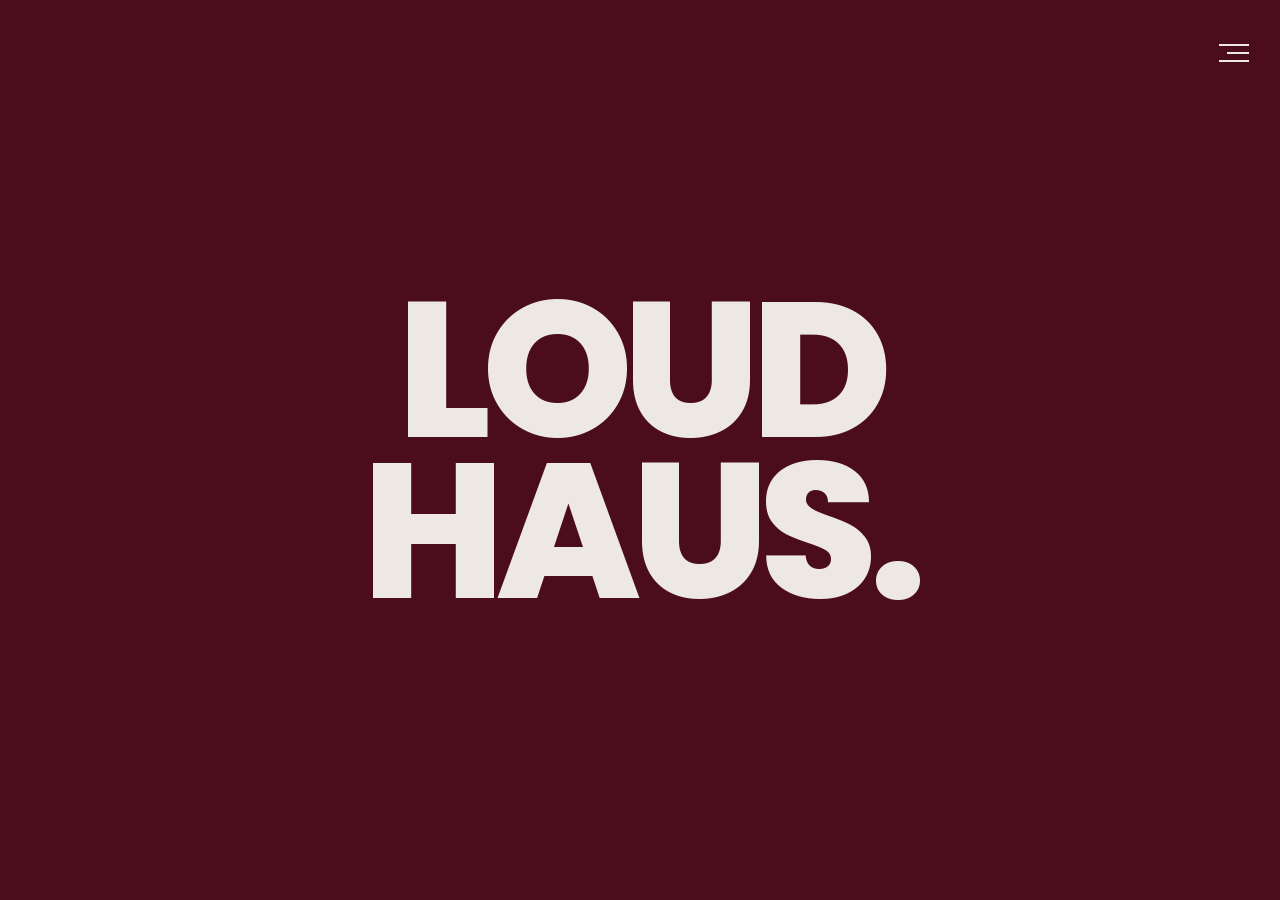
==== commit 6228a736: "Logo-only homepage, single-image work gallery, hamburger menu on every page" ====
--- a/index.html
+++ b/index.html
@@ -14,93 +14,26 @@
 <link rel="preconnect" href="https://fonts.googleapis.com">
 <link rel="preconnect" href="https://fonts.gstatic.com" crossorigin>
 <link href="https://fonts.googleapis.com/css2?family=Poppins:wght@400;500;800&display=swap" rel="stylesheet">
-<link rel="preload" as="image" href="img/gq-wall.webp">
+<link rel="stylesheet" href="site.css">
 <link rel="icon" href="data:image/svg+xml,%3Csvg xmlns='http://www.w3.org/2000/svg' viewBox='0 0 100 100'%3E%3Crect width='100' height='100' fill='%234A0D19'/%3E%3Ccircle cx='50' cy='58' r='20' fill='%23EDE8E2'/%3E%3C/svg%3E">
 <style>
-  *{box-sizing:border-box;margin:0;padding:0}
   html,body{height:100%}
-  body{font-family:"Poppins",system-ui,sans-serif;background:#310810;color:#EDE8E2;overflow:hidden}
-  a{color:inherit;text-decoration:none}
-  :focus-visible{outline:2px solid #EDE8E2;outline-offset:4px}
-  .show{position:fixed;inset:0}
-  .show img{position:absolute;inset:0;width:100%;height:100%;object-fit:cover;
-    opacity:0;transition:opacity 1s ease}
-  .show img.on{opacity:1}
-  .scrim{position:fixed;inset:0;background:
-    linear-gradient(180deg,rgba(49,8,16,.42) 0%,rgba(49,8,16,.06) 32%,rgba(49,8,16,.12) 62%,rgba(49,8,16,.62) 100%)}
-  .logo{
-    position:fixed;top:50%;left:50%;transform:translate(-50%,-50%);
-    font-weight:800;text-transform:uppercase;letter-spacing:-.045em;line-height:.84;
-    font-size:clamp(3.2rem,13vw,11rem);text-align:center;
-    text-shadow:0 4px 40px rgba(0,0,0,.4);white-space:nowrap;
+  body{background:var(--ox);color:var(--cream);overflow:hidden}
+  .home{
+    height:100svh;display:flex;align-items:center;justify-content:center;
+    padding:var(--gut);
   }
-  .menu{
-    position:fixed;bottom:clamp(20px,3.5vw,44px);left:0;right:0;
-    display:flex;justify-content:center;gap:clamp(20px,3.5vw,52px);
-    font-size:12px;font-weight:500;letter-spacing:.16em;text-transform:uppercase;
+  .home h1{
+    font-weight:800;text-transform:uppercase;text-align:center;
+    font-size:clamp(3.4rem,15vw,13rem);line-height:.84;letter-spacing:-.048em;
   }
-  .menu a{opacity:.78;padding-bottom:4px;border-bottom:1px solid transparent;transition:.3s}
-  .menu a:hover{opacity:1;border-bottom-color:#EDE8E2}
-  .dots{position:fixed;top:clamp(18px,3vw,30px);left:50%;transform:translateX(-50%);display:flex;gap:6px}
-  .dots button{all:unset;width:6px;height:6px;border:1px solid rgba(237,232,226,.5);cursor:pointer}
-  .dots button[aria-current="true"]{background:#EDE8E2}
-  .dots button:focus-visible{outline:2px solid #EDE8E2;outline-offset:3px}
-  @media(prefers-reduced-motion:reduce){.show img{transition:none}}
+  .burger{color:var(--cream)}
 </style>
 </head>
 <body>
-<div class="show" id="show"></div>
-<div class="scrim"></div>
-<h1 class="logo">Loud<br>Haus.</h1>
-<div class="dots" id="dots" role="group" aria-label="Choose image"></div>
-<nav class="menu">
-  <a href="who.html">Who</a>
-  <a href="work.html">Work</a>
-  <a href="contact.html">Contact</a>
-</nav>
-<script>
-(function(){
-  var src=['gq-wall','wc-krept-claw','sb-wall','gq-portrait','wc-guests','gq-arrival',
-           'wc-canwall','wc-krept-stage','gq-detail','wc-clawmachine'];
-  var pos={'gq-wall':'62% 40%','wc-krept-claw':'44% 34%','sb-wall':'52% 40%','gq-portrait':'50% 34%',
-           'wc-guests':'50% 38%','gq-arrival':'50% 30%','wc-canwall':'50% 50%','wc-krept-stage':'50% 40%',
-           'gq-detail':'50% 45%','wc-clawmachine':'50% 46%'};
-  var show=document.getElementById('show'), dots=document.getElementById('dots'),
-      imgs=[], i=0, timer=null,
-      reduced=matchMedia('(prefers-reduced-motion: reduce)').matches;
-
-  src.forEach(function(name,n){
-    var im=new Image();
-    im.src='img/'+name+'.webp'; im.alt=''; im.decoding='async';
-    im.style.objectPosition=pos[name]||'50% 40%';
-    if(n>1) im.loading='lazy';
-    show.appendChild(im); imgs.push(im);
-    var d=document.createElement('button');
-    d.type='button'; d.setAttribute('aria-label','Image '+(n+1)+' of '+src.length);
-    d.addEventListener('click',function(){ go(n,true); });
-    dots.appendChild(d);
-  });
-
-  function go(n,manual){
-    imgs[i].classList.remove('on'); dots.children[i].removeAttribute('aria-current');
-    i=(n+imgs.length)%imgs.length;
-    imgs[i].classList.add('on'); dots.children[i].setAttribute('aria-current','true');
-    if(manual) run();
-  }
-  function run(){ clearInterval(timer); if(!reduced) timer=setInterval(function(){ go(i+1); },4200); }
-
-  go(0); run();
-  document.addEventListener('visibilitychange',function(){ document.hidden?clearInterval(timer):run(); });
-  document.addEventListener('keydown',function(e){
-    if(e.key==='ArrowRight') go(i+1,true); if(e.key==='ArrowLeft') go(i-1,true);
-  });
-  var x0=null;
-  document.addEventListener('touchstart',function(e){ x0=e.touches[0].clientX; },{passive:true});
-  document.addEventListener('touchend',function(e){
-    if(x0===null) return; var dx=e.changedTouches[0].clientX-x0; x0=null;
-    if(Math.abs(dx)>44) go(dx<0?i+1:i-1,true);
-  },{passive:true});
-})();
-</script>
+<div class="home">
+  <h1>Loud<br>Haus.</h1>
+</div>
+<script src="menu.js"></script>
 </body>
 </html>
--- a/site.css
+++ b/site.css
@@ -0,0 +1,197 @@
+:root{
+  --ox:#4A0D19;
+  --ox-deep:#310810;
+  --cream:#EDE8E2;
+  --rule:rgba(74,13,25,.16);
+  --sans:"Poppins",system-ui,-apple-system,sans-serif;
+  --gut:clamp(18px,4vw,64px);
+}
+*{box-sizing:border-box;margin:0;padding:0}
+html{-webkit-text-size-adjust:100%}
+body{
+  font-family:var(--sans);font-weight:400;
+  background:var(--cream);color:var(--ox);
+  -webkit-font-smoothing:antialiased;
+}
+::selection{background:var(--ox);color:var(--cream)}
+a{color:inherit;text-decoration:none}
+img{display:block;max-width:100%}
+:focus-visible{outline:2px solid currentColor;outline-offset:4px}
+
+/* ---------- giant word navigation (the signature) ---------- */
+.big{
+  font-weight:800;text-transform:uppercase;
+  font-size:clamp(3.4rem,13.5vw,11.5rem);
+  line-height:.82;letter-spacing:-.045em;
+  display:block;
+}
+.nav-big a{
+  display:block;
+  transition:opacity .3s ease,transform .5s cubic-bezier(.16,1,.3,1);
+}
+.nav-big a:hover{opacity:.42}
+.nav-big a[aria-current="page"]{opacity:1}
+.nav-big a[aria-current="page"]:hover{opacity:1}
+
+.page{padding:clamp(20px,4vw,54px) var(--gut) clamp(40px,6vw,90px)}
+.wrap{max-width:1500px;margin:0 auto}
+
+/* ---------- statement ---------- */
+.statement{
+  font-weight:800;text-transform:uppercase;
+  font-size:clamp(2.6rem,9.5vw,8.2rem);
+  line-height:.86;letter-spacing:-.042em;
+  margin:clamp(28px,5vw,64px) 0 clamp(24px,4vw,52px);
+}
+.lines{max-width:46ch;display:flex;flex-direction:column;gap:1.15em}
+.lines p{font-size:clamp(1rem,1.35vw,1.28rem);line-height:1.5;font-weight:400}
+
+/* ---------- bare list ---------- */
+.list{
+  margin-top:clamp(34px,6vw,84px);
+  display:grid;gap:2px 40px;
+  font-size:clamp(1rem,1.3vw,1.22rem);font-weight:500;
+}
+@media(min-width:760px){.list{grid-template-columns:repeat(2,minmax(0,max-content))}}
+.list li{list-style:none;padding:7px 0;border-bottom:1px solid var(--rule)}
+
+/* ---------- work grid ---------- */
+.grid{
+  margin-top:clamp(26px,4vw,56px);
+  display:grid;grid-template-columns:1fr;gap:clamp(28px,3.4vw,54px);
+}
+@media(min-width:760px){.grid{grid-template-columns:repeat(2,1fr)}}
+.tile figure{margin:0;overflow:hidden;background:var(--ox-deep)}
+.tile img{width:100%;height:100%;object-fit:cover;transition:transform .8s cubic-bezier(.16,1,.3,1)}
+.tile:hover img{transform:scale(1.03)}
+.tile.tall figure{aspect-ratio:3/4}
+.tile.short figure{aspect-ratio:3/2}
+.tile h2{
+  font-size:clamp(.95rem,1.15vw,1.1rem);font-weight:500;
+  margin-top:12px;letter-spacing:-.005em;
+}
+.tile button{all:unset;display:block;width:100%;cursor:zoom-in}
+
+.textlist{margin-top:clamp(40px,6vw,90px);border-top:1px solid var(--rule)}
+.textlist li{
+  list-style:none;padding:clamp(14px,1.8vw,24px) 0;border-bottom:1px solid var(--rule);
+  font-size:clamp(1.15rem,2.4vw,2rem);font-weight:800;text-transform:uppercase;letter-spacing:-.03em;
+}
+
+/* ---------- contact ---------- */
+.details{
+  margin-top:clamp(28px,5vw,64px);
+  display:grid;gap:clamp(26px,3vw,48px);
+  font-size:clamp(1rem,1.35vw,1.28rem);line-height:1.5;
+}
+@media(min-width:760px){.details{grid-template-columns:repeat(3,minmax(0,1fr));max-width:1100px}}
+.details h2{font-size:inherit;font-weight:500;opacity:.45;margin-bottom:6px}
+.details a{border-bottom:1px solid var(--rule)}
+.details a:hover{border-bottom-color:currentColor}
+
+/* ---------- footer ---------- */
+footer{
+  margin-top:clamp(48px,8vw,110px);padding-top:18px;
+  border-top:1px solid var(--rule);
+  font-size:12px;font-weight:400;opacity:.45;
+  display:flex;flex-wrap:wrap;gap:6px 28px;justify-content:space-between;
+}
+
+/* ---------- lightbox ---------- */
+#lb{position:fixed;inset:0;z-index:100;display:none;background:rgba(49,8,16,.97);
+  align-items:center;justify-content:center;padding:clamp(12px,4vw,48px)}
+#lb.open{display:flex}
+#lb .stage{position:relative;display:flex;align-items:center;justify-content:center;
+  width:100%;height:100%;touch-action:pan-y;user-select:none;-webkit-user-select:none}
+#lb img{max-width:100%;max-height:90vh;object-fit:contain;transition:opacity .18s ease}
+#lb.swapping img{opacity:0}
+#lb .x{position:absolute;top:clamp(12px,3vw,28px);right:clamp(12px,3vw,28px);
+  width:46px;height:46px;border:1px solid rgba(237,232,226,.4);background:transparent;
+  color:var(--cream);font-size:20px;cursor:pointer;line-height:1}
+#lb .x:hover{background:var(--cream);color:var(--ox)}
+#lb .n{position:absolute;top:clamp(14px,3vw,30px);left:clamp(14px,3vw,30px);
+  color:var(--cream);font-size:12px;font-weight:500;opacity:.6}
+#lb .c{position:absolute;left:0;right:0;bottom:clamp(12px,2.5vw,22px);text-align:center;
+  color:var(--cream);font-size:12px;opacity:.6;padding:0 20px}
+
+@media(prefers-reduced-motion:reduce){
+  *{animation:none!important;transition:none!important}
+}
+
+/* ---------- hamburger + menu overlay ---------- */
+.burger{
+  position:fixed;top:clamp(16px,2.4vw,32px);right:clamp(16px,2.4vw,32px);z-index:60;
+  width:44px;height:44px;background:transparent;border:0;cursor:pointer;
+  display:flex;flex-direction:column;justify-content:center;align-items:flex-end;gap:6px;padding:0;
+}
+.burger span{display:block;height:2px;width:30px;background:currentColor;transition:width .3s ease}
+.burger span:nth-child(2){width:22px}
+.burger:hover span{width:30px}
+
+.overlay{
+  position:fixed;inset:0;z-index:70;background:var(--cream);color:var(--ox);
+  padding:clamp(20px,4vw,54px) var(--gut);
+  display:flex;flex-direction:column;justify-content:center;
+  opacity:0;transition:opacity .3s ease;
+}
+.overlay.on{opacity:1}
+.overlay[hidden]{display:none}
+.overlay .close{
+  position:absolute;top:clamp(14px,2.4vw,30px);right:clamp(14px,2.4vw,30px);
+  width:46px;height:46px;background:transparent;border:0;color:var(--ox);
+  font-size:34px;line-height:1;cursor:pointer;font-family:var(--sans);font-weight:400;
+}
+.overlay .close:hover{opacity:.5}
+.menu-nav{display:flex;flex-direction:column}
+.menu-nav a{
+  font-weight:800;text-transform:uppercase;
+  font-size:clamp(3.2rem,13vw,11rem);line-height:.86;letter-spacing:-.045em;
+  transition:opacity .25s ease;
+}
+.menu-nav a:hover{opacity:.4}
+.menu-nav a[aria-current="page"]{opacity:.4}
+.menu-home{
+  position:absolute;left:var(--gut);bottom:clamp(20px,4vw,48px);
+  font-size:12px;font-weight:500;letter-spacing:.16em;text-transform:uppercase;opacity:.5;
+}
+.menu-home:hover{opacity:1}
+
+/* ---------- single-image gallery ---------- */
+.gallery{margin-top:clamp(24px,4vw,52px)}
+.viewer{
+  display:flex;align-items:center;justify-content:center;
+  gap:clamp(12px,3vw,44px);
+}
+.frame{
+  position:relative;display:flex;align-items:center;justify-content:center;
+  background:var(--ox-deep);
+  /* capped so the WhatsApp-sourced files are never scaled up */
+  width:min(640px,86vw);height:min(560px,64vh);
+  touch-action:pan-y;
+}
+.frame img{
+  max-width:100%;max-height:100%;width:auto;height:auto;
+  object-fit:contain;transition:opacity .2s ease;
+}
+.frame.swap img{opacity:0}
+.arrow{
+  flex:0 0 auto;width:52px;height:52px;
+  background:transparent;border:1px solid var(--rule);color:var(--ox);
+  font-size:19px;line-height:1;cursor:pointer;font-family:var(--sans);
+  transition:background .25s,color .25s,border-color .25s;
+}
+.arrow:hover{background:var(--ox);color:var(--cream);border-color:var(--ox)}
+.gal-meta{
+  display:flex;flex-wrap:wrap;align-items:baseline;gap:8px 18px;
+  margin-top:clamp(16px,2vw,24px);
+  width:min(640px,86vw);margin-left:auto;margin-right:auto;
+}
+.gal-meta h2{font-size:clamp(1rem,1.3vw,1.2rem);font-weight:500;letter-spacing:-.005em}
+.gal-meta .num{font-size:12px;font-weight:400;opacity:.45;margin-left:auto}
+@media(max-width:700px){
+  .viewer{flex-direction:column;gap:16px}
+  .gallery .arrows-m{display:flex;gap:12px;justify-content:center}
+  .viewer>.arrow{display:none}
+  .gal-meta{width:min(640px,86vw)}
+}
+@media(min-width:701px){.arrows-m{display:none}}
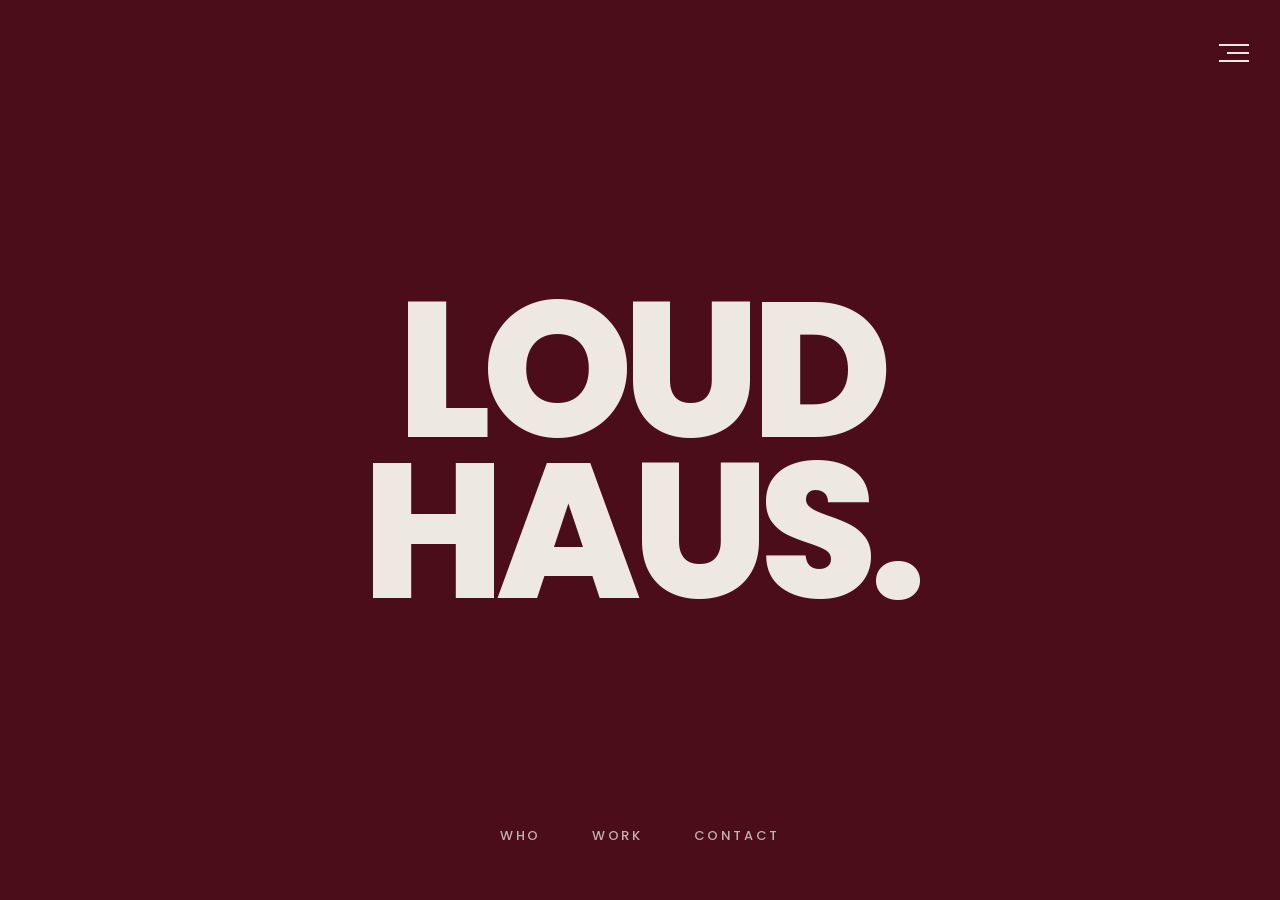
==== commit 385f3ce8: "Homepage: add Who / Work / Contact links at the bottom" ====
--- a/index.html
+++ b/index.html
@@ -28,12 +28,29 @@
     font-size:clamp(3.4rem,15vw,13rem);line-height:.84;letter-spacing:-.048em;
   }
   .burger{color:var(--cream)}
+  .home-nav{
+    position:fixed;left:0;right:0;bottom:clamp(22px,4vw,48px);
+    display:flex;justify-content:center;flex-wrap:wrap;
+    gap:clamp(22px,4vw,58px);
+  }
+  .home-nav a{
+    font-size:clamp(11px,1.05vw,13px);font-weight:500;
+    letter-spacing:.2em;text-transform:uppercase;
+    padding-bottom:5px;border-bottom:1px solid transparent;
+    opacity:.75;transition:opacity .3s ease,border-color .3s ease;
+  }
+  .home-nav a:hover,.home-nav a:focus-visible{opacity:1;border-bottom-color:var(--cream)}
 </style>
 </head>
 <body>
 <div class="home">
   <h1>Loud<br>Haus.</h1>
 </div>
+<nav class="home-nav">
+  <a href="who.html">Who</a>
+  <a href="work.html">Work</a>
+  <a href="contact.html">Contact</a>
+</nav>
 <script src="menu.js"></script>
 </body>
 </html>
--- a/site.css
+++ b/site.css
@@ -36,24 +36,38 @@
 .page{padding:clamp(20px,4vw,54px) var(--gut) clamp(40px,6vw,90px)}
 .wrap{max-width:1500px;margin:0 auto}
 
-/* ---------- statement ---------- */
+/* ---------- statement + copy: two columns ---------- */
+.split{
+  display:grid;grid-template-columns:1fr;
+  gap:clamp(26px,4vw,64px);
+  margin:clamp(28px,5vw,64px) 0 0;
+  align-items:start;
+}
+@media(min-width:900px){.split{grid-template-columns:1.05fr 1fr;gap:clamp(40px,6vw,110px)}}
 .statement{
   font-weight:800;text-transform:uppercase;
-  font-size:clamp(2.6rem,9.5vw,8.2rem);
+  font-size:clamp(2.6rem,8vw,7rem);
   line-height:.86;letter-spacing:-.042em;
-  margin:clamp(28px,5vw,64px) 0 clamp(24px,4vw,52px);
-}
-.lines{max-width:46ch;display:flex;flex-direction:column;gap:1.15em}
-.lines p{font-size:clamp(1rem,1.35vw,1.28rem);line-height:1.5;font-weight:400}
+}
+.lines{display:flex;flex-direction:column;gap:1.15em;max-width:44ch}
+.lines p{font-size:clamp(1.05rem,1.5vw,1.42rem);line-height:1.45;font-weight:400}
+@media(min-width:900px){.lines{padding-top:.5em}}
 
 /* ---------- bare list ---------- */
 .list{
-  margin-top:clamp(34px,6vw,84px);
-  display:grid;gap:2px 40px;
-  font-size:clamp(1rem,1.3vw,1.22rem);font-weight:500;
-}
-@media(min-width:760px){.list{grid-template-columns:repeat(2,minmax(0,max-content))}}
-.list li{list-style:none;padding:7px 0;border-bottom:1px solid var(--rule)}
+  margin-top:clamp(44px,8vw,110px);
+  display:grid;gap:0 clamp(40px,6vw,110px);
+  font-size:clamp(1.05rem,1.5vw,1.42rem);font-weight:400;
+}
+@media(min-width:900px){.list{grid-template-columns:1.05fr 1fr}}
+.list li{
+  list-style:none;padding:clamp(9px,1.1vw,15px) 0;
+  display:flex;align-items:baseline;gap:16px;
+}
+.list li::before{
+  content:"";flex:0 0 auto;width:11px;height:8px;border-radius:50%;
+  background:currentColor;transform:translateY(-2px);
+}
 
 /* ---------- work grid ---------- */
 .grid{
@@ -156,6 +170,100 @@
 }
 .menu-home:hover{opacity:1}
 
+/* ---------- work: split viewer ---------- */
+.sv{
+  display:grid;gap:clamp(24px,3vw,56px);grid-template-columns:1fr;
+  margin-top:clamp(24px,4vw,52px);
+}
+@media(min-width:900px){
+  .sv{grid-template-columns:minmax(0,.58fr) minmax(0,1.42fr);align-items:start}
+}
+.sv-list{display:flex;flex-direction:column;border-top:1px solid var(--rule)}
+.sv-list button{
+  all:unset;cursor:pointer;display:block;
+  padding:clamp(12px,1.5vw,20px) 0;border-bottom:1px solid var(--rule);
+  font-weight:800;text-transform:uppercase;letter-spacing:-.028em;
+  font-size:clamp(1.1rem,2vw,1.85rem);line-height:1.05;
+  opacity:.32;transition:opacity .25s ease,padding-left .45s cubic-bezier(.16,1,.3,1);
+}
+.sv-list button:hover{opacity:.7;padding-left:10px}
+.sv-list button[aria-current="true"]{opacity:1}
+.sv-list button[aria-current="true"]:hover{padding-left:0}
+.sv-list span{
+  display:block;font-size:11px;font-weight:400;letter-spacing:.16em;
+  text-transform:uppercase;opacity:.55;margin-top:5px;
+}
+.sv-list button:focus-visible{outline:2px solid currentColor;outline-offset:2px}
+
+.sv-stage{
+  background:var(--ox-deep);
+  /* capped so the WhatsApp-sourced files are never scaled up */
+  height:min(500px,58vh);
+  display:flex;align-items:center;justify-content:center;
+  position:relative;overflow:hidden;touch-action:pan-y;
+}
+.sv-stage img{
+  max-height:100%;max-width:100%;width:auto;height:auto;object-fit:contain;
+  transition:opacity .2s ease;
+}
+.sv-stage.swap img{opacity:0}
+.sv-note{
+  color:var(--cream);text-align:center;padding:0 clamp(20px,4vw,50px);
+  font-weight:800;text-transform:uppercase;letter-spacing:-.03em;
+  font-size:clamp(1.15rem,2.4vw,2.1rem);line-height:1.06;
+}
+.sv-bar{
+  display:flex;align-items:center;gap:12px;margin-top:14px;
+  font-size:12px;letter-spacing:.02em;
+}
+.sv-bar .who{opacity:.6}
+.sv-bar .num{margin-left:auto;opacity:.45}
+.sv-bar button{
+  width:42px;height:42px;background:transparent;border:1px solid var(--rule);
+  color:var(--ox);cursor:pointer;font-family:var(--sans);font-size:15px;line-height:1;
+  transition:background .25s,color .25s,border-color .25s;
+}
+.sv-bar button:hover:not(:disabled){background:var(--ox);color:var(--cream);border-color:var(--ox)}
+.sv-bar button:disabled{opacity:.28;cursor:default}
+
+/* ---------- hamburger + menu overlay ---------- */
+.burger{
+  position:fixed;top:clamp(16px,2.4vw,32px);right:clamp(16px,2.4vw,32px);z-index:60;
+  width:44px;height:44px;background:transparent;border:0;cursor:pointer;
+  display:flex;flex-direction:column;justify-content:center;align-items:flex-end;gap:6px;padding:0;
+}
+.burger span{display:block;height:2px;width:30px;background:currentColor;transition:width .3s ease}
+.burger span:nth-child(2){width:22px}
+.burger:hover span{width:30px}
+
+.overlay{
+  position:fixed;inset:0;z-index:70;background:var(--cream);color:var(--ox);
+  padding:clamp(20px,4vw,54px) var(--gut);
+  display:flex;flex-direction:column;justify-content:center;
+  opacity:0;transition:opacity .3s ease;
+}
+.overlay.on{opacity:1}
+.overlay[hidden]{display:none}
+.overlay .close{
+  position:absolute;top:clamp(14px,2.4vw,30px);right:clamp(14px,2.4vw,30px);
+  width:46px;height:46px;background:transparent;border:0;color:var(--ox);
+  font-size:34px;line-height:1;cursor:pointer;font-family:var(--sans);font-weight:400;
+}
+.overlay .close:hover{opacity:.5}
+.menu-nav{display:flex;flex-direction:column}
+.menu-nav a{
+  font-weight:800;text-transform:uppercase;
+  font-size:clamp(3.2rem,13vw,11rem);line-height:.86;letter-spacing:-.045em;
+  transition:opacity .25s ease;
+}
+.menu-nav a:hover{opacity:.4}
+.menu-nav a[aria-current="page"]{opacity:.4}
+.menu-home{
+  position:absolute;left:var(--gut);bottom:clamp(20px,4vw,48px);
+  font-size:12px;font-weight:500;letter-spacing:.16em;text-transform:uppercase;opacity:.5;
+}
+.menu-home:hover{opacity:1}
+
 /* ---------- single-image gallery ---------- */
 .gallery{margin-top:clamp(24px,4vw,52px)}
 .viewer{
